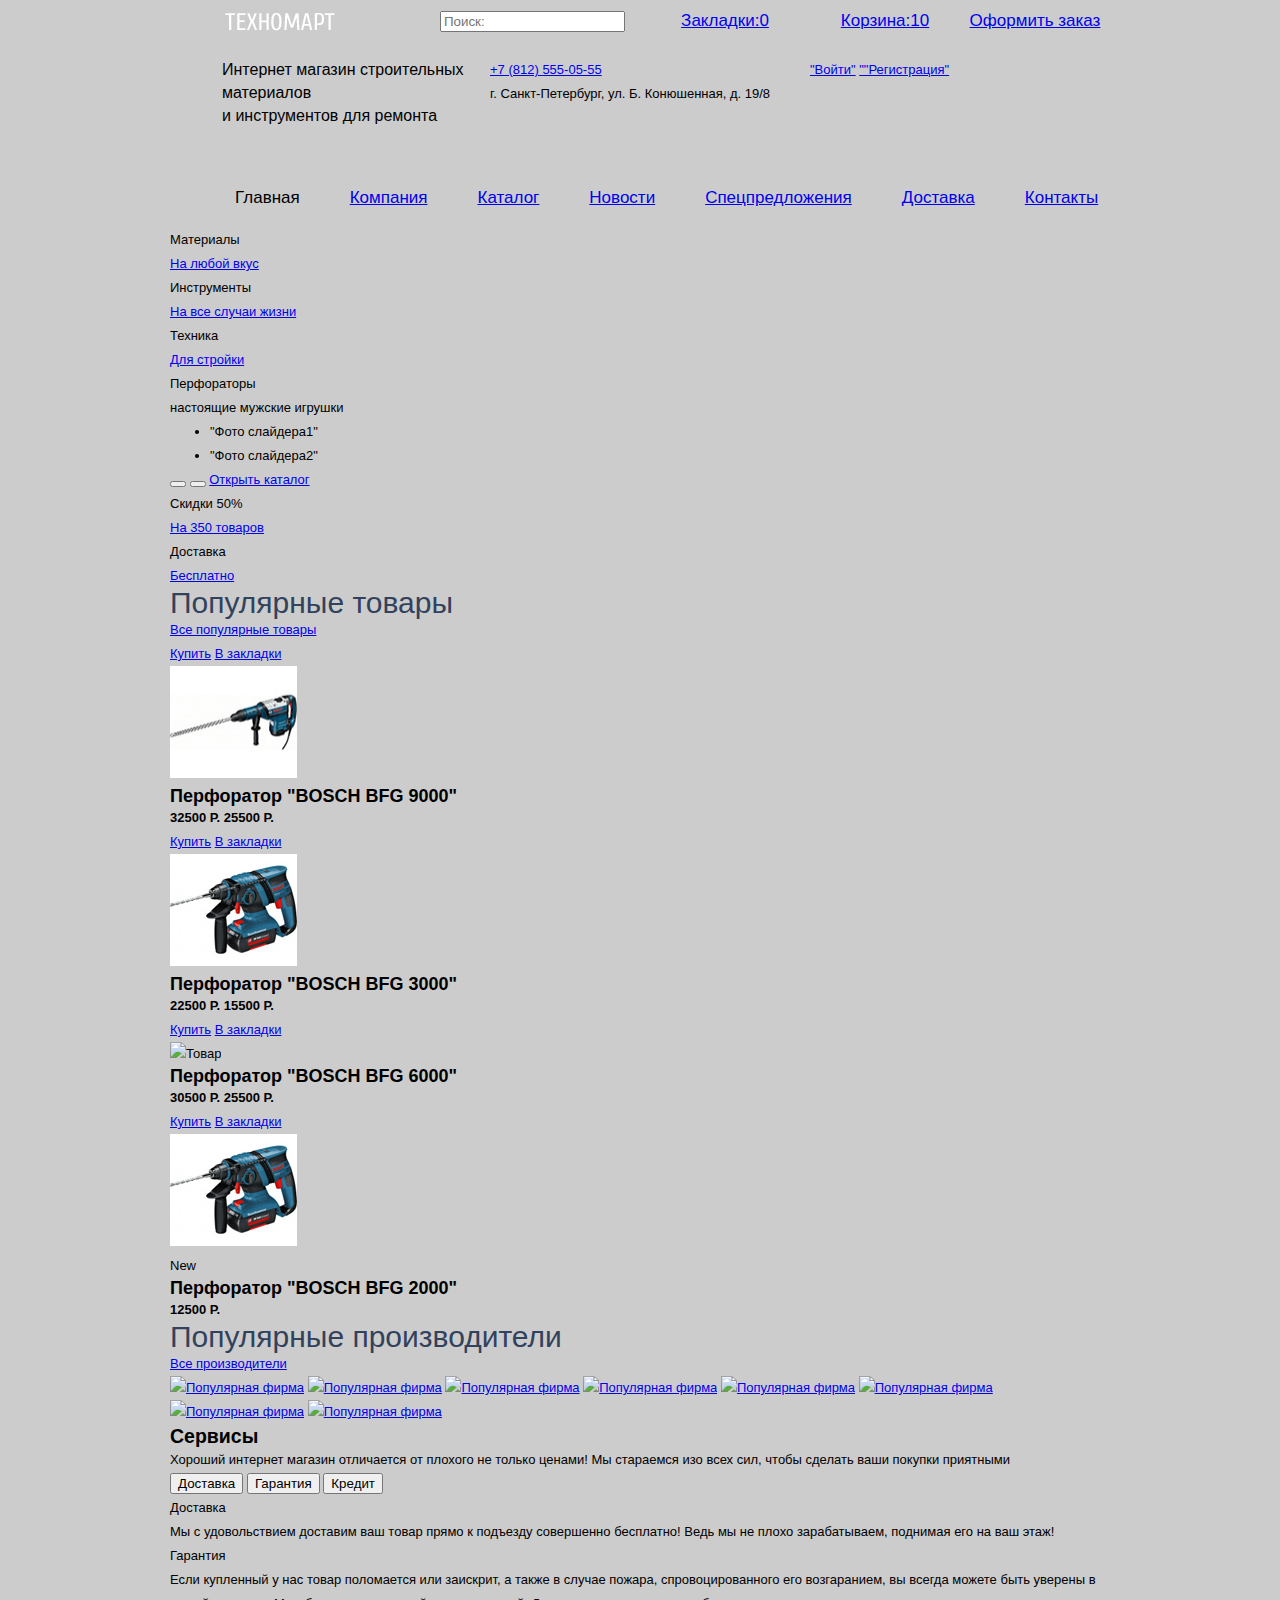
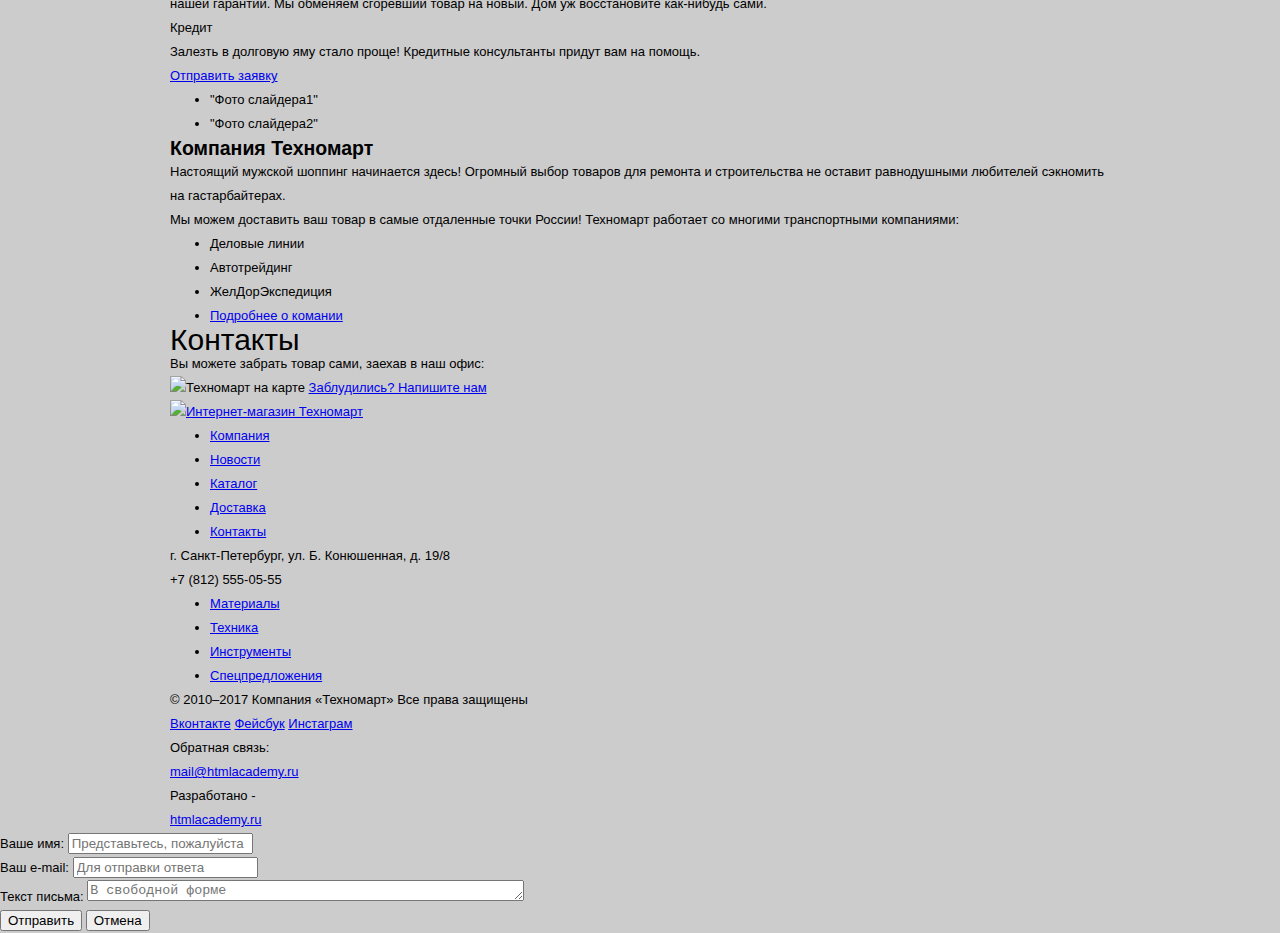
==== index.html @ 308d14fc "Внесены изменения по замечаниям" ====
<!DOCTYPE html>
<html lang="ru">
  <head>
    <meta charset="utf-8">
    <title>HTML Academy: Техномарт</title>
    <link rel="stylesheet" href="css/style.css">
  </head>
  <body>

    <!--Блок хедера-->
    <header class="main-header">
      <div class="top-header">
        <div class="conteiner header-btns clearfix">
          <div class="site-logo">
            <a href="#"><img src="img/header-logo.png" width="220" height="42" alt="Интернет-магазин Техномарт"></a>
          </div>
          <div class="header-search">
            <form action="/this" method="POST"><input type="text" placeholder="Поиск:"></form>
          </div>
          <a class="header-btn favorites-btn favorites-btn-active" href="#">Закладки:0</a>
          <a class="header-btn basket-btn basket-btn-active" href="#">Корзина:10</a>
          <a class="header-btn order-btn" href="#">Оформить заказ</a>
        </div>
        
        <!--Блок информации о компании-->
        <div class="conteiner">
          <div class="header-information">
            <p class="site-name">Интернет магазин строительных материалов<br>и инструментов для ремонта</p>
            <section class="technomart-contacts">
              <a href="#">+7 (812) 555-05-55</a>
              <p>г. Санкт-Петербург, ул. Б. Конюшенная, д. 19/8</p>
            </section>
            <div class="user-block">
              <a href="#">"Войти"</a>
              <a href="#">""Регистрация"</a>
            </div>
          </div>

          <!--Блок навигации-->
          <nav class="main-navigation">
            <ul>
              <li><a>Главная</a></li>
              <li><a href="#">Компания</a></li>
              <li><a href="#">Каталог</a></li>
              <li><a href="#">Новости</a></li>
              <li><a href="#">Спецпредложения</a></li>
              <li><a href="#">Доставка</a></li>
              <li><a href="#">Контакты</a></li>
            </ul>
          </nav>
        </div>
      </div>
    </header>

    <div class="conteiner">
    <!--Промо-блоки-->
      <div class="banner banner-materials">
        <div class="promo-title">Материалы</div>
        <a href="#">На любой вкус</a>
      </div>
      <div class="banner banner-instruments">
        <div class="promo-title">Инструменты</div>
        <a href="#">На все случаи жизни</a>
      </div>
      <div class="banner banner-construction">
        <div class="promo-title">Техника</div>
        <a href="#">Для стройки</a>
      </div>

      <!--Блок галереи-->
      <div class="slider">
        <div class="slider-title">Перфораторы</div>
        <div class="slider-description">настоящие мужские игрушки</div>
        <figure class="slider-content">
          <ul>
            <li>"Фото слайдера1"</li>
            <li>"Фото слайдера2"</li>
          </ul>
        </figure>
        <button class="btn-slider-prew" type="button"></button>
        <button class="btn-slider-next" type="button"></button>
        <a class="open-catalog" href="#">Открыть каталог</a>
      </div>
      <div class="banners">
        <div class="banner banner-discounts">
          <div class="promo-title">Скидки 50%</div>
          <a href="#">На 350 товаров</a>
        </div>
        <div class="banner banner-delivery">
          <div class="promo-title">Доставка</div>
          <a href="#">Бесплатно</a>
        </div>
      </div>

      <!--Блок популярных товаров-->
      <section class="popular-item">
        <div class="popular-product-header">
          <h2 class="catalog-title">Популярные товары</h2>
          <a class="btn-company" href="#">Все популярные товары</a>
        </div>
        <article class="item">
          <div class="item-btns">
            <a class="btn-buy" href="#">Купить</a>
            <a class="btn-bookmark" href="#">В закладки</a>
          </div>
          <div class="item-image">
            <img src="img/popular-item1.jpg" width="127" height="112" alt="Товар">
          </div>
          <h1 class="item-name">Перфоратор "BOSCH BFG 9000"</h1>
          <b class="price-item">32500 Р.</b>
          <b class="sale-price">25500 Р.</b>
        </article>
        <article class="item">
          <div class="item-btns">
            <a class="btn-buy" href="#">Купить</a>
            <a class="btn-bookmark" href="#">В закладки</a>
          </div>
          <div class="item-image">
            <img src="img/popular-item2.jpg" width="127" height="112" alt="Товар">
          </div>
          <h1 class="item-name">Перфоратор "BOSCH BFG 3000"</h1>
          <b class="price-item">22500 Р.</b>
          <b class="sale-price">15500 Р.</b>
        </article>
        <article class="item">
          <div class="item-btns">
            <a class="btn-buy" href="#">Купить</a>
            <a class="btn-bookmark" href="#">В закладки</a>
          </div>
          <div class="item-image">
            <img src="img/popular-item3.jpg" width="127" height="112" alt="Товар">
          </div>
          <h1 class="item-name">Перфоратор "BOSCH BFG 6000"</h1>
          <b class="price-item">30500 Р.</b>
          <b class="sale-price">25500 Р.</b>
        </article>
        <article class="item">
          <div class="item-btns">
            <a class="btn-buy" href="#">Купить</a>
            <a class="btn-bookmark" href="#">В закладки</a>
          </div>
          <div class="item-image">
            <img src="img/popular-item4.jpg" width="127" height="112" alt="Товар">
            <section class="item-new">New</section>
          </div>
          <h1 class="item-name">Перфоратор "BOSCH BFG 2000"</h1>
          <b class="sale-price">12500 Р.</b>
        </article>
      </section>

      <!--Блок популярных производителей-->
      <section class="popular-firm">
        <div class="popular-firm-header">
          <h2 class="catalog-title">Популярные производители</h2>
          <a class="btn-company" href="#">Все производители</a>
        </div>
        <div class="suppliers">
          <a class="supplier" href="#"><img src="img/popular-firm1.jpg" width="218" height="144" alt="Популярная фирма"></a>
          <a class="supplier" href="#"><img src="img/popular-firm2.jpg" width="218" height="144" alt="Популярная фирма"></a>
          <a class="supplier" href="#"><img src="img/popular-firm3.jpg" width="218" height="144" alt="Популярная фирма"></a>
          <a class="supplier" href="#"><img src="img/popular-firm4.jpg" width="218" height="144" alt="Популярная фирма"></a>
          <a class="supplier" href="#"><img src="img/popular-firm5.jpg" width="218" height="144" alt="Популярная фирма"></a>
          <a class="supplier" href="#"><img src="img/popular-firm6.jpg" width="218" height="144" alt="Популярная фирма"></a>
          <a class="supplier" href="#"><img src="img/popular-firm7.jpg" width="218" height="144" alt="Популярная фирма"></a>
          <a class="supplier" href="#"><img src="img/popular-firm8.jpg" width="218" height="144" alt="Популярная фирма"></a>
      </div>
      </section>
    </div>

    <!--Блок сервисов-->
    <div class="services">
      <div class="conteiner">
        <div class="about-services">
          <h2 class="title-services">Сервисы</h2>
          <p class="about-magazine">Хороший интернет магазин отличается от плохого не только ценами! Мы стараемся изо всех сил, чтобы сделать
            ваши покупки приятными</p>
        </div>
        <div class="btn-services">
          <button class="btn-delivery" type="button">Доставка</button>
          <button class="btn-guarantee" type="button">Гарантия</button>
          <button class="btn-credit" type="button">Кредит</button>
        </div>
        <div class="services-delivery">
          <div class="title-service">Доставка</div>
          <p class="gallery-text">Мы с удовольствием доставим ваш товар прямо к подъезду совершенно бесплатно!
          Ведь мы не плохо зарабатываем, поднимая его на ваш этаж!</p>
        </div>
        <div class="services-delivery">
          <div class="title-service">Гарантия</div>
          <p class="gallery-text">Если купленный у нас товар поломается или заискрит, а также в случае пожара,
          спровоцированного его возгаранием,  вы всегда можете быть уверены в нашей гарантии. Мы обменяем сгоревший
          товар на новый. Дом уж восстановите как-нибудь сами.</p>
        </div>
        <div class="services-delivery">
          <div class="title-service">Кредит</div>
          <p class="gallery-text">Залезть в долговую яму стало проще! Кредитные консультанты придут вам на помощь.</p>
          <a class="btn-services" href="#">Отправить заявку</a>
        </div>
        <figure class="gallery-footer">
          <ul>
            <li>"Фото слайдера1"</li>
            <li>"Фото слайдера2"</li>
          </ul>
        </figure>
      </div>
    </div>

    <div class="about-company">
      <div class="conteiner">
        <div class="about-tehnomart">
          <h2 class="title-about">Компания Техномарт</h2>
          <p>Настоящий мужской шоппинг начинается здесь! Огромный выбор товаров
          для ремонта и строительства не оставит равнодушными любителей сэкномить
          на гастарбайтерах.</p>
          <p>Мы можем доставить ваш товар в самые отдаленные точки России!
          Техномарт работает со многими транспортными компаниями:</p>
          <ul class="transport-companies">
            <li>Деловые линии</li>
            <li>Автотрейдинг</li>
            <li>ЖелДорЭкспедиция</li>
            <li><a class="btn-company" href="#">Подробнее о комании</a></li>
          </ul>
        </div>

        <div class="contacts">
          <h2 class="title-about-company">Контакты</h2>
          <p>Вы можете забрать товар сами, заехав в наш офис:</p>
          <img src="img/map.jpg" width="250" height="150" alt="Техномарт на карте">
          <a class="btn-company" href="#">Заблудились? Напишите нам</a>
        </div>
      </div>
    </div>

    <!--Блок футера-->
    <footer class="main-footer">
      <div class="footer-top">
        <div class="conteiner">
          <div class="footer-line  clearfix">
            <div class="footer-logo">
              <a href="footer-link"><img src="img/footer-logo.png" width="220" height="70" alt="Интернет-магазин Техномарт"></a>
            </div>
            <!--Навигационный блок футера-->
            <nav class="footer-menu">
              <ul>
                <li><a href="#">Компания</a></li>
                <li><a href="#">Новости</a></li>
                <li><a href="#">Каталог</a></li>
                <li><a href="#">Доставка</a></li>
                <li><a href="#">Контакты</a></li>
              </ul>
            </nav>
          </div>
        </div>
      </div>

      <div class="footer-bottom">
        <div class="conteiner">
          <div class="footer-line clearfix">
            <p class="footer-adress">г. Санкт-Петербург, ул. Б. Конюшенная, д. 19/8<br>+7 (812) 555-05-55</p>
            <nav class="catalog-menu">
              <ul>
                <li><a href="#">Материалы</a></li>
                <li><a href="#">Техника</a></li>
                <li><a href="#">Инструменты</a></li>
                <li><a href="#">Спецпредложения</a></li>
              </ul>
            </nav>
          </div>
        </div>
      </div>

      <div class="conteiner clearfix">
        <p class="footer-copyright">© 2010–2017 Компания «Техномарт» Все права защищены</p>
        <div class="social-btns">
          <a class="social-btn social-btn-vk" href="#">Вконтакте</a>
          <a class="social-btn social-btn-fb" href="#">Фейсбук</a>
          <a class="social-btn social-btn-inst" href="#">Инстаграм</a>
        </div>
        <section class="communication">
          <div>Обратная связь:</div>
          <a href="#">mail@htmlacademy.ru</a>
        </section>
        <section class="developer">
          <div>Разработано -</div>
          <a class="btn" href="https://htmlacademy.ru">htmlacademy.ru</a>
        </section>
      </div>

    </footer>

    <form class="index-popup" action="/this" method="POST">
      <div class="icon-close"></div>
      <div class="contacts">
        <div class="contact-name">
          <label>Ваше имя:</label>
          <input type="text" placeholder="Представьтесь, пожалуйста">
        </div>
        <div class="contact-email">
          <label>Ваш e-mail:</label>
          <input type="email" placeholder="Для отправки ответа">
        </div>
        <div class="textarea">
          <label>Текст письма:</label>
          <textarea placeholder="В свободной форме" rows="1" cols="52"></textarea>
        </div>
      </div>
      <div class="form-popup-bottom">
        <input type="submit" name="send-form" class="send-form" value="Отправить">
        <input type="submit" name="cancel-form" class="cancel-form" value="Отмена">
      </div>
    </form>
  </body>
</html>
---- css/style.css ----
* {
  margin: 0;
}

body {
  font-size: 13px;
  line-height: 24px;
  color: #000;
  font-weight: normal;
  font-family: Cuprum, Arial, sans-serif;
  background: #ccc; /*Только для оформления сетки*/
}

.item-name {
  font-size: 18px;
  line-height: 20px;
  font-weight: bold;
}

.catalog-title {
  font-size: 30px;
  line-height: 30px;
  color: #32425c;
  font-weight: normal;
}

.title-about-company {
  font-size: 30px;
  line-height: 24px;
  font-weight: normal;
}

.product-title {
  font-size: 30px;
  line-height: 24px;
  font-weight: normal;
}

.header-btns {
  margin-bottom: 35px;
  font-size: 17px;
  line-height: 42px;
  text-align: center;
}

.conteiner {
  width: 940px;
  margin: 0 auto;
  padding: 0 10px;
}

.clearfix::after {
  content: "";
  display: table;
  clear: both;;
}

.site-logo {
  float: left;
  min-height: 42px; /*Только для оформления сетки*/
  width: 220px;
}

.header-search {
  float: left;
  width: 130px;
  padding-left: 50px;
}

.header-btn {
  display: block;
  float: left;
  min-height: 42px; /*Только для оформления сетки*/
  width: 150px;
}

.favorites-btn {
  margin-left: 80px;
}

.basket-btn {
  margin-left: 10px;
}

.header-information {
  min-height: 110px; /*Только для оформления сетки*/
}

.site-name {
  float: left;
  width: 248px;
  padding-left: 52px;
  font-size: 16px;
  line-height: 23px;
}

.technomart-contacts {
  float: left;
  width: 300px;
  margin-left: 20px;
}

.user-block {
  float: left;
  width: 300px;
  margin-left: 20px;
}

.user-block li {
  display: inline-block;
  list-style: none;
}

.main-navigation {
  min-height: 60px; /*Только для оформления сетки*/
  width: 960px;
}

.main-navigation li {
  float: left;
  padding: 0 25px;
  list-style: none;
  font-size: 17px;
  line-height: 60px;
}
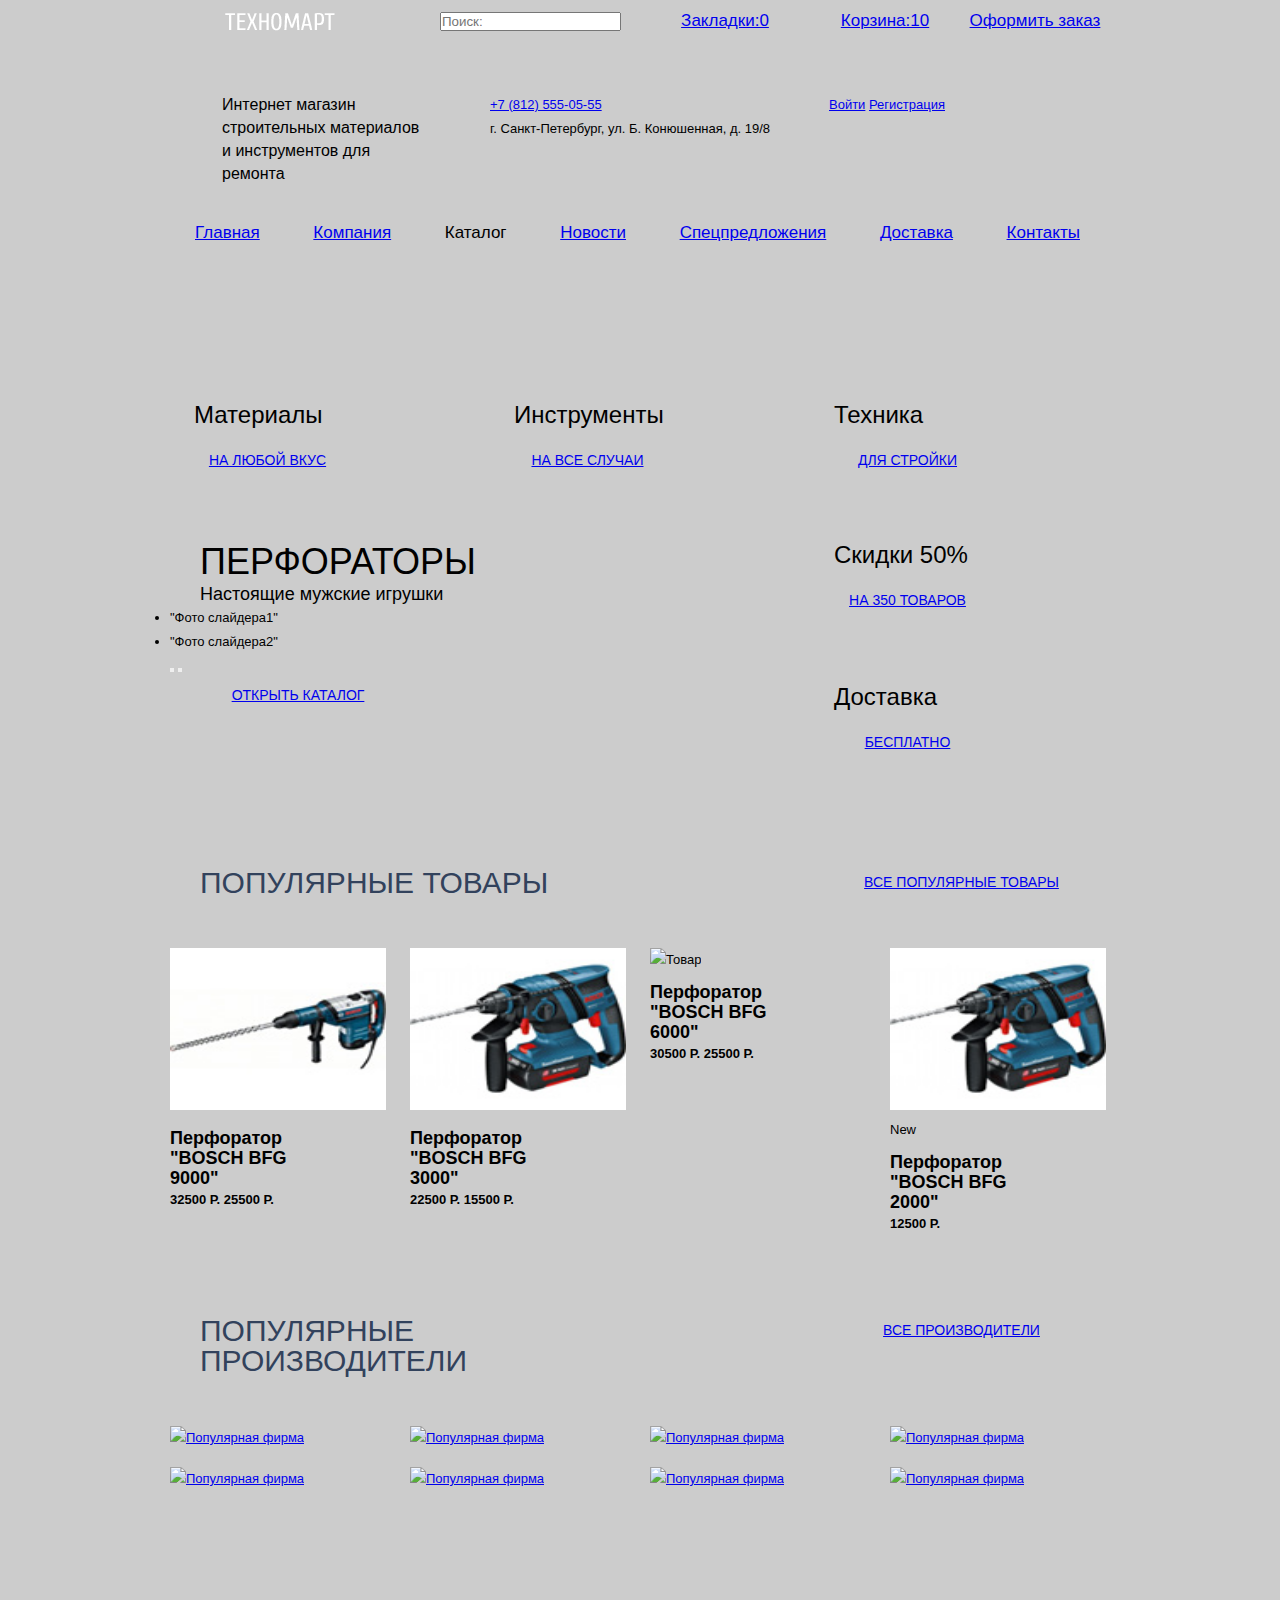
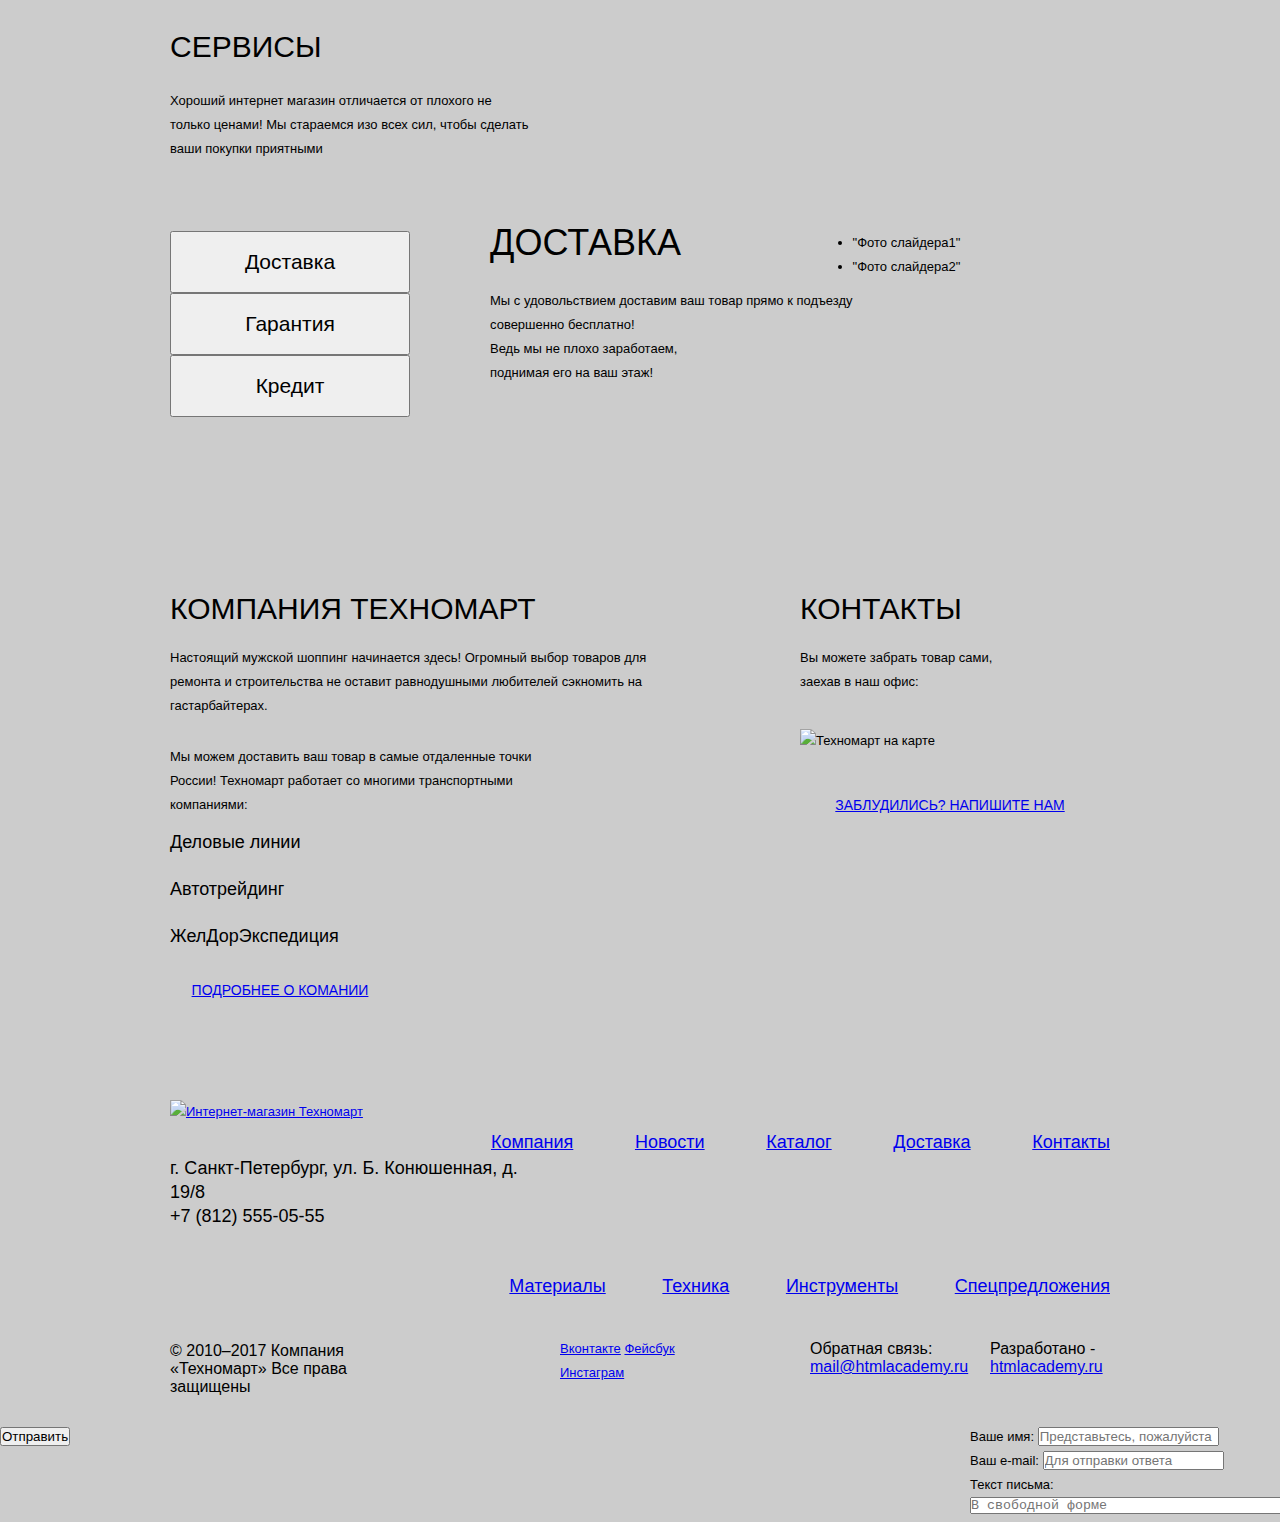
==== commit 510d64c1: "Сделана сетка" ====
--- a/index.html
+++ b/index.html
@@ -10,7 +10,7 @@
     <!--Блок хедера-->
     <header class="main-header">
       <div class="top-header">
-        <div class="conteiner header-btns clearfix">
+        <div class="conteiner clearfix">
           <div class="site-logo">
             <a href="#"><img src="img/header-logo.png" width="220" height="42" alt="Интернет-магазин Техномарт"></a>
           </div>
@@ -21,56 +21,57 @@
           <a class="header-btn basket-btn basket-btn-active" href="#">Корзина:10</a>
           <a class="header-btn order-btn" href="#">Оформить заказ</a>
         </div>
-        
-        <!--Блок информации о компании-->
-        <div class="conteiner">
-          <div class="header-information">
-            <p class="site-name">Интернет магазин строительных материалов<br>и инструментов для ремонта</p>
-            <section class="technomart-contacts">
-              <a href="#">+7 (812) 555-05-55</a>
-              <p>г. Санкт-Петербург, ул. Б. Конюшенная, д. 19/8</p>
-            </section>
-            <div class="user-block">
-              <a href="#">"Войти"</a>
-              <a href="#">""Регистрация"</a>
-            </div>
-          </div>
-
-          <!--Блок навигации-->
-          <nav class="main-navigation">
-            <ul>
-              <li><a>Главная</a></li>
-              <li><a href="#">Компания</a></li>
-              <li><a href="#">Каталог</a></li>
-              <li><a href="#">Новости</a></li>
-              <li><a href="#">Спецпредложения</a></li>
-              <li><a href="#">Доставка</a></li>
-              <li><a href="#">Контакты</a></li>
-            </ul>
-          </nav>
-        </div>
+      </div>
+
+      <!--Блок информации о компании-->
+      <div class="conteiner">
+        <div class="header-information">
+          <p class="site-name">Интернет магазин строительных материалов<br>и инструментов для ремонта</p>
+          <section class="technomart-contacts">
+            <a href="#">+7 (812) 555-05-55</a>
+            <p>г. Санкт-Петербург, ул. Б. Конюшенная, д. 19/8</p>
+          </section>
+          <div class="enter-site">
+            <a class="control-link" href="#">Войти</a>
+            <a class="control-link" href="#">Регистрация</a>
+          </div>
+        </div>
+        <!--Блок навигации-->
+        <nav class="main-navigation">
+          <ul>
+            <li><a href="#">Главная</a></li>
+            <li><a href="#">Компания</a></li>
+            <li><a>Каталог</a></li>
+            <li><a href="#">Новости</a></li>
+            <li><a href="#">Спецпредложения</a></li>
+            <li><a href="#">Доставка</a></li>
+            <li><a href="#">Контакты</a></li>
+          </ul>
+        </nav>
       </div>
     </header>
 
-    <div class="conteiner">
-    <!--Промо-блоки-->
-      <div class="banner banner-materials">
-        <div class="promo-title">Материалы</div>
-        <a href="#">На любой вкус</a>
-      </div>
-      <div class="banner banner-instruments">
-        <div class="promo-title">Инструменты</div>
-        <a href="#">На все случаи жизни</a>
-      </div>
-      <div class="banner banner-construction">
-        <div class="promo-title">Техника</div>
-        <a href="#">Для стройки</a>
+    <div class="conteiner clearfix">
+      <!--Промо-блоки-->
+      <div class="banners1 clearfix">
+        <div class="banner banner-materials">
+          <div class="promo-title">Материалы</div>
+          <a class="promo-link" href="#">На любой вкус</a>
+        </div>
+        <div class="banner banner-instruments">
+          <div class="promo-title">Инструменты</div>
+          <a class="promo-link" href="#">На все случаи</a>
+        </div>
+        <div class="banner banner-construction">
+          <div class="promo-title">Техника</div>
+          <a class="promo-link" href="#">Для стройки</a>
+        </div>
       </div>
 
       <!--Блок галереи-->
       <div class="slider">
         <div class="slider-title">Перфораторы</div>
-        <div class="slider-description">настоящие мужские игрушки</div>
+        <div class="slider-description">Настоящие мужские игрушки</div>
         <figure class="slider-content">
           <ul>
             <li>"Фото слайдера1"</li>
@@ -81,66 +82,66 @@
         <button class="btn-slider-next" type="button"></button>
         <a class="open-catalog" href="#">Открыть каталог</a>
       </div>
-      <div class="banners">
+      <div class="banners2 clearfix">
         <div class="banner banner-discounts">
           <div class="promo-title">Скидки 50%</div>
-          <a href="#">На 350 товаров</a>
+          <a class="promo-link" href="#">На 350 товаров</a>
         </div>
         <div class="banner banner-delivery">
           <div class="promo-title">Доставка</div>
-          <a href="#">Бесплатно</a>
+          <a class="promo-link" href="#">Бесплатно</a>
         </div>
       </div>
 
       <!--Блок популярных товаров-->
-      <section class="popular-item">
-        <div class="popular-product-header">
-          <h2 class="catalog-title">Популярные товары</h2>
-          <a class="btn-company" href="#">Все популярные товары</a>
-        </div>
-        <article class="item">
+      <section class="popular-items clearfix">
+        <div class="popular-header clearfix">
+          <h2 class="index-title">Популярные товары</h2>
+          <a class="btn-title" href="#">Все популярные товары</a>
+        </div>
+        <article class="popular-item">
           <div class="item-btns">
             <a class="btn-buy" href="#">Купить</a>
             <a class="btn-bookmark" href="#">В закладки</a>
           </div>
           <div class="item-image">
-            <img src="img/popular-item1.jpg" width="127" height="112" alt="Товар">
+            <img src="img/popular-item1.jpg" width="216" height="162" alt="Товар">
           </div>
           <h1 class="item-name">Перфоратор "BOSCH BFG 9000"</h1>
           <b class="price-item">32500 Р.</b>
           <b class="sale-price">25500 Р.</b>
         </article>
-        <article class="item">
+        <article class="popular-item">
           <div class="item-btns">
             <a class="btn-buy" href="#">Купить</a>
             <a class="btn-bookmark" href="#">В закладки</a>
           </div>
           <div class="item-image">
-            <img src="img/popular-item2.jpg" width="127" height="112" alt="Товар">
+            <img src="img/popular-item2.jpg" width="216" height="162" alt="Товар">
           </div>
           <h1 class="item-name">Перфоратор "BOSCH BFG 3000"</h1>
           <b class="price-item">22500 Р.</b>
           <b class="sale-price">15500 Р.</b>
         </article>
-        <article class="item">
+        <article class="popular-item">
           <div class="item-btns">
             <a class="btn-buy" href="#">Купить</a>
             <a class="btn-bookmark" href="#">В закладки</a>
           </div>
           <div class="item-image">
-            <img src="img/popular-item3.jpg" width="127" height="112" alt="Товар">
+            <img src="img/popular-item3.jpg" width="216" height="162" alt="Товар">
           </div>
           <h1 class="item-name">Перфоратор "BOSCH BFG 6000"</h1>
           <b class="price-item">30500 Р.</b>
           <b class="sale-price">25500 Р.</b>
         </article>
-        <article class="item">
+        <article class="popular-item">
           <div class="item-btns">
             <a class="btn-buy" href="#">Купить</a>
             <a class="btn-bookmark" href="#">В закладки</a>
           </div>
           <div class="item-image">
-            <img src="img/popular-item4.jpg" width="127" height="112" alt="Товар">
+            <img src="img/popular-item4.jpg" width="216" height="162" alt="Товар">
             <section class="item-new">New</section>
           </div>
           <h1 class="item-name">Перфоратор "BOSCH BFG 2000"</h1>
@@ -149,12 +150,12 @@
       </section>
 
       <!--Блок популярных производителей-->
-      <section class="popular-firm">
-        <div class="popular-firm-header">
-          <h2 class="catalog-title">Популярные производители</h2>
-          <a class="btn-company" href="#">Все производители</a>
-        </div>
-        <div class="suppliers">
+      <section class="popular-header">
+        <div class="popular-suppliers clearfix">
+          <h2 class="index-title">Популярные производители</h2>
+          <a class="btn-title" href="#">Все производители</a>
+        </div>
+        <div class="suppliers clearfix">
           <a class="supplier" href="#"><img src="img/popular-firm1.jpg" width="218" height="144" alt="Популярная фирма"></a>
           <a class="supplier" href="#"><img src="img/popular-firm2.jpg" width="218" height="144" alt="Популярная фирма"></a>
           <a class="supplier" href="#"><img src="img/popular-firm3.jpg" width="218" height="144" alt="Популярная фирма"></a>
@@ -169,7 +170,7 @@
 
     <!--Блок сервисов-->
     <div class="services">
-      <div class="conteiner">
+      <div class="conteiner clearfix">
         <div class="about-services">
           <h2 class="title-services">Сервисы</h2>
           <p class="about-magazine">Хороший интернет магазин отличается от плохого не только ценами! Мы стараемся изо всех сил, чтобы сделать
@@ -182,10 +183,10 @@
         </div>
         <div class="services-delivery">
           <div class="title-service">Доставка</div>
-          <p class="gallery-text">Мы с удовольствием доставим ваш товар прямо к подъезду совершенно бесплатно!
-          Ведь мы не плохо зарабатываем, поднимая его на ваш этаж!</p>
-        </div>
-        <div class="services-delivery">
+          <p class="gallery-text">Мы с удовольствием доставим ваш товар прямо к подъезду <br>совершенно бесплатно!<br>
+          Ведь мы не плохо заработаем, <br>поднимая его на ваш этаж!</p>
+        </div>
+        <!--<div class="services-delivery">
           <div class="title-service">Гарантия</div>
           <p class="gallery-text">Если купленный у нас товар поломается или заискрит, а также в случае пожара,
           спровоцированного его возгаранием,  вы всегда можете быть уверены в нашей гарантии. Мы обменяем сгоревший
@@ -195,7 +196,7 @@
           <div class="title-service">Кредит</div>
           <p class="gallery-text">Залезть в долговую яму стало проще! Кредитные консультанты придут вам на помощь.</p>
           <a class="btn-services" href="#">Отправить заявку</a>
-        </div>
+        </div> -->
         <figure class="gallery-footer">
           <ul>
             <li>"Фото слайдера1"</li>
@@ -206,27 +207,27 @@
     </div>
 
     <div class="about-company">
-      <div class="conteiner">
-        <div class="about-tehnomart">
+      <div class="conteiner clearfix">
+        <div class="about-technomart">
           <h2 class="title-about">Компания Техномарт</h2>
-          <p>Настоящий мужской шоппинг начинается здесь! Огромный выбор товаров
+          <p class="title-about-text1">Настоящий мужской шоппинг начинается здесь! Огромный выбор товаров
           для ремонта и строительства не оставит равнодушными любителей сэкномить
           на гастарбайтерах.</p>
-          <p>Мы можем доставить ваш товар в самые отдаленные точки России!
+          <p class="title-about-text2">Мы можем доставить ваш товар в самые отдаленные точки России!
           Техномарт работает со многими транспортными компаниями:</p>
           <ul class="transport-companies">
             <li>Деловые линии</li>
             <li>Автотрейдинг</li>
             <li>ЖелДорЭкспедиция</li>
-            <li><a class="btn-company" href="#">Подробнее о комании</a></li>
+            <li><a class="btn btn-about-company" href="#">Подробнее о комании</a></li>
           </ul>
         </div>
 
         <div class="contacts">
-          <h2 class="title-about-company">Контакты</h2>
-          <p>Вы можете забрать товар сами, заехав в наш офис:</p>
+          <h2 class="title-about">Контакты</h2>
+          <p class="title-about-text3">Вы можете забрать товар сами, заехав в наш офис:</p>
           <img src="img/map.jpg" width="250" height="150" alt="Техномарт на карте">
-          <a class="btn-company" href="#">Заблудились? Напишите нам</a>
+          <a class="btn btn-map" href="#">Заблудились? Напишите нам</a>
         </div>
       </div>
     </div>
@@ -251,9 +252,7 @@
             </nav>
           </div>
         </div>
-      </div>
-
-      <div class="footer-bottom">
+
         <div class="conteiner">
           <div class="footer-line clearfix">
             <p class="footer-adress">г. Санкт-Петербург, ул. Б. Конюшенная, д. 19/8<br>+7 (812) 555-05-55</p>
@@ -269,45 +268,47 @@
         </div>
       </div>
 
-      <div class="conteiner clearfix">
-        <p class="footer-copyright">© 2010–2017 Компания «Техномарт» Все права защищены</p>
-        <div class="social-btns">
-          <a class="social-btn social-btn-vk" href="#">Вконтакте</a>
-          <a class="social-btn social-btn-fb" href="#">Фейсбук</a>
-          <a class="social-btn social-btn-inst" href="#">Инстаграм</a>
-        </div>
-        <section class="communication">
-          <div>Обратная связь:</div>
-          <a href="#">mail@htmlacademy.ru</a>
-        </section>
-        <section class="developer">
-          <div>Разработано -</div>
-          <a class="btn" href="https://htmlacademy.ru">htmlacademy.ru</a>
-        </section>
+      <div class="footer-bottom">
+        <div class="conteiner clearfix">
+          <p class="footer-copyright">© 2010–2017 Компания «Техномарт» Все права защищены</p>
+          <div class="social-btns">
+            <a class="social-btn social-btn-vk" href="#">Вконтакте</a>
+            <a class="social-btn social-btn-fb" href="#">Фейсбук</a>
+            <a class="social-btn social-btn-inst" href="#">Инстаграм</a>
+          </div>
+          <section class="communication">
+            <div>Обратная связь:</div>
+            <a href="#">mail@htmlacademy.ru</a>
+          </section>
+          <section class="developer">
+            <div>Разработано -</div>
+            <a class="btn-link" href="https://htmlacademy.ru">htmlacademy.ru</a>
+          </section>
+        </div>
       </div>
 
     </footer>
 
-    <form class="index-popup" action="/this" method="POST">
-      <div class="icon-close"></div>
-      <div class="contacts">
-        <div class="contact-name">
-          <label>Ваше имя:</label>
-          <input type="text" placeholder="Представьтесь, пожалуйста">
-        </div>
-        <div class="contact-email">
-          <label>Ваш e-mail:</label>
-          <input type="email" placeholder="Для отправки ответа">
-        </div>
-        <div class="textarea">
-          <label>Текст письма:</label>
-          <textarea placeholder="В свободной форме" rows="1" cols="52"></textarea>
-        </div>
-      </div>
-      <div class="form-popup-bottom">
-        <input type="submit" name="send-form" class="send-form" value="Отправить">
-        <input type="submit" name="cancel-form" class="cancel-form" value="Отмена">
-      </div>
-    </form>
+    <!--Popup-->
+    <div class="popup">
+      <form class="index-popup" action="/this" method="POST">
+        <div class="icon-close"></div>
+        <div class="contacts">
+          <div class="contact-name">
+            <label for="name">Ваше имя:</label>
+            <input type="text" id="name" placeholder="Представьтесь, пожалуйста">
+          </div>
+          <div class="contact-email">
+            <label for="email">Ваш e-mail:</label>
+            <input type="email" id="email" placeholder="Для отправки ответа">
+          </div>
+          <div class="textarea">
+            <label for="textarea">Текст письма:</label>
+            <textarea id="textarea" placeholder="В свободной форме" rows="1" cols="52"></textarea>
+          </div>
+        </div>
+        <button type="submit" name="send-form" class="send-form" value="send">Отправить</button>
+      </form>
+    </div>
   </body>
 </html>
--- a/css/style.css
+++ b/css/style.css
@@ -1,5 +1,6 @@
 * {
   margin: 0;
+  padding: 0;
 }
 
 body {
@@ -12,31 +13,47 @@
 }
 
 .item-name {
+  width:165px;
+  padding-top: 10px;
   font-size: 18px;
   line-height: 20px;
   font-weight: bold;
 }
 
 .catalog-title {
+  width: 436px;
+  margin-bottom: 20px;
+  padding: 37px 0 37px 30px;
   font-size: 30px;
   line-height: 30px;
   color: #32425c;
   font-weight: normal;
-}
-
-.title-about-company {
+  text-transform: uppercase;
+}
+
+.title-about {
+  margin-bottom: 25px;
   font-size: 30px;
   line-height: 24px;
   font-weight: normal;
-}
-
-.product-title {
+  text-transform: uppercase;
+}
+
+.title-services {
+  margin-top: 64px;
+  margin-bottom: 30px;
   font-size: 30px;
   line-height: 24px;
+  text-transform: uppercase;
   font-weight: normal;
 }
 
-.header-btns {
+.main-header {
+  margin-bottom: 17px;
+  padding-bottom: 60px;
+}
+
+.top-header {
   margin-bottom: 35px;
   font-size: 17px;
   line-height: 42px;
@@ -88,7 +105,7 @@
 
 .site-name {
   float: left;
-  width: 248px;
+  width: 200px;
   padding-left: 52px;
   font-size: 16px;
   line-height: 23px;
@@ -97,18 +114,18 @@
 .technomart-contacts {
   float: left;
   width: 300px;
-  margin-left: 20px;
+  margin-left: 68px;
+}
+
+.enter-site {
+  float: right;;
+  width: 281px;
 }
 
 .user-block {
   float: left;
   width: 300px;
   margin-left: 20px;
-}
-
-.user-block li {
-  display: inline-block;
-  list-style: none;
 }
 
 .main-navigation {
@@ -117,9 +134,406 @@
 }
 
 .main-navigation li {
-  float: left;
+  display: inline-block;
   padding: 0 25px;
   list-style: none;
   font-size: 17px;
   line-height: 60px;
 }
+
+.banners1 {
+  margin-top: 60px;
+  margin-bottom: 20px;
+}
+
+.banner {
+  float: left;
+  margin-left: 20px;
+  width: 300px;
+}
+
+.banner-materials {
+  margin-left: 0;
+}
+
+.promo-title {
+  margin-bottom: 10px;
+  padding-top: 17px;
+  padding-left: 24px;
+  font-size:24px;
+  line-height: 30px;
+}
+
+.promo-link {
+  display: block;
+  width: 135px;
+  margin-left: 30px;
+  margin-bottom: 22px;
+  padding: 11px 0 12px 0;
+  font-size: 14px;
+  text-align: center;
+  line-height: 18px;
+  text-transform: uppercase;
+}
+
+.slider {
+  float: left;
+  width: 620px;
+  height: 256px;
+  margin-bottom: 59px;
+}
+
+.banner-discounts {
+  margin-bottom: 22px;
+}
+
+.slider-title {
+  margin-top: 24px;
+  margin-bottom: 5px;
+  margin-left: 30px;
+  font-size: 36px;
+  line-height: 30px;
+  text-transform: uppercase;
+}
+
+.slider-description {
+  margin-left: 30px;
+  font-size: 18px;
+  line-height: 24px;
+}
+
+.open-catalog {
+  display: block;
+  width: 196px;
+  margin-left: 30px;
+  padding: 8px 0 8px 0;
+  font-size: 14px;
+  text-align: center;
+  line-height: 18px;
+  text-transform: uppercase;
+}
+
+.popular-items {
+  margin-bottom: 20px;
+}
+
+.popular-item {
+  width: 220px;
+  min-height: 318px;
+  float: left;
+  margin-right: 20px;
+}
+
+.popular-item:last-child {
+  margin-right: 0;
+}
+
+.index-title {
+  float: left;
+  width: 436px;
+  margin-bottom: 20px;
+  padding: 30px 0 30px 30px;
+  font-size: 30px;
+  line-height: 30px;
+  color: #32425c;
+  font-weight: normal;
+  text-transform: uppercase;
+}
+
+.btn-title {
+  display: block;
+  float: right;
+  width: 253px;
+  margin-top: 25px;
+  margin-right: 22px;
+  padding: 10px 0 10px 0;
+  font-size: 14px;
+  line-height: 18px;
+  text-align: center;
+  text-transform: uppercase;
+}
+
+.item-name {
+
+}
+
+.suppliers {
+  margin-bottom: 80px;
+}
+
+.supplier {
+  float: left;
+  display: block;
+  width: 220px;
+  margin-right: 20px;
+}
+
+.supplier:nth-child(4) {
+  margin-right: 0;
+  margin-bottom: 17px;
+}
+
+.supplier:nth-child(8) {
+  margin-right: 0;
+}
+
+.about-magazine {
+  width: 360px;
+  margin-bottom: 70px;
+  font-size: 13px;
+  line-height: 24px;
+}
+
+.btn-services {
+  float: left;
+  width: 240px;
+  margin-right: 80px;
+}
+
+.btn-delivery, .btn-guarantee, .btn-credit {
+  width: 240px;
+  min-height: 62px;
+  font-size: 21px;
+  line-height: 30px;
+}
+
+.services-delivery {
+  float: left;
+  padding-bottom: 102px;
+}
+
+.title-service {
+  margin-bottom: 34px;
+  font-size: 36px;
+  line-height: 24px;
+  text-transform: uppercase;
+}
+
+.about-company {
+  padding-top: 110px;
+}
+
+.about-technomart {
+  float: left;
+  width: 510px;
+}
+
+.title-about-text1 {
+  margin-bottom: 27px;
+  font-size: 13px;
+  line-height: 24px;
+}
+
+.title-about-text2 {
+  width: 400px;
+  margin-bottom: 15px;
+  font-size: 13px;
+  line-height: 24px;
+}
+
+.transport-companies li{
+  margin-bottom: 27px;
+  list-style: none;
+  font-size: 18px;
+  line-height: 20px;
+}
+
+.contacts {
+  float: right;
+  width: 310px;
+}
+
+.title-about-text3 {
+  width: 200px;
+  margin-bottom: 35px;
+  font-size: 13px;
+  line-height: 24px;
+}
+
+.btn-about-company {
+  display: block;
+  width: 220px;
+  margin-bottom: 93px;
+  padding: 8px 0 8px 0;
+  font-size: 14px;
+  line-height: 18px;
+  text-align: center;
+  text-transform: uppercase;
+}
+
+.contacts img {
+  margin-bottom: 35px;
+}
+
+.btn-map {
+  display: block;
+  width: 300px;
+  margin-bottom: 93px;
+  padding: 8px 0 8px 0;
+  font-size: 14px;
+  line-height: 18px;
+  text-align: center;
+  text-transform: uppercase;
+}
+
+.breadcrumbs {
+  margin-bottom: 15px;
+}
+
+.breadcrumbs li {
+  display: inline-block;
+  padding-right: 25px;
+  font-size: 13px;
+  line-height: 18px;
+  text-transform: uppercase;
+  list-style: none;
+}
+
+.catalog-content {
+  float: left;
+  width: 220px;
+}
+
+.sorting-product {
+  float: right;
+  width: 700px;
+}
+
+.title-filter {
+  float:left;
+  width: 160px;
+  padding: 5px 0 5px 20px;
+  text-transform: uppercase;
+}
+
+.sorting-product {
+  margin-bottom: 20px;
+}
+
+.sorting-product li {
+  float: left;
+  padding: 0 20px 0 20px;
+  font-size: 13px;
+  list-style: none;
+  text-transform: uppercase;
+}
+
+.items {
+  float: right;
+  margin-bottom: 25px;
+  width:700px;
+}
+
+.item {
+  float: left;
+  padding-top: 30px;
+  margin: 0 20px 20px 0;
+  width: 220px;
+  min-height: 290px;
+}
+
+.item:nth-child(3) {
+  margin: 0 0 20px 0;
+}
+
+.item:nth-child(6) {
+  margin: 0 0 20px 0;
+}
+
+.item:nth-child(9) {
+  margin: 0 0 20px 0;
+}
+
+.item-btns {
+  display: none;
+}
+
+.pagination {
+  margin-left: 240px;
+}
+
+.pagination li{
+  display: inline-block;
+  width: 38px;
+  margin-right: 10px;
+  margin-bottom: 60px;
+}
+
+.product-description {
+  padding-top: 75px;
+  padding-bottom: 73px;
+}
+
+.product-title {
+  padding-bottom: 32px;
+  font-size: 30px;
+  line-height: 24px;
+  font-weight: normal;
+  text-transform: uppercase;
+}
+
+.footer-logo {
+  float: left;
+  margin-bottom: 10px;
+  width: 220px;
+}
+
+.footer-menu {
+  float: right;
+  padding-top: 30px;
+}
+
+.footer-menu li {
+  display: inline-block;
+  padding-left: 58px;
+  font-size: 18px;
+}
+
+.footer-adress {
+  float: left;
+  margin-bottom: 46px;
+  width: 350px;
+  font-size: 18px;
+}
+
+.catalog-menu {
+  float: right;
+}
+
+.catalog-menu li {
+  display: inline-block;
+  padding-left: 53px;
+  font-size: 18px;
+}
+
+.footer-copyright {
+  float: left;
+  width: 230px;
+  padding: 42px 0 29px 0;
+  font-size: 16px;
+  line-height: 18px;
+}
+
+.social-btns {
+  float: left;
+  width: 150px;
+  margin-left: 160px;
+  padding-top: 37px;
+}
+
+.communication {
+  float: left;
+  width: 140px;
+  margin-left: 100px;
+  padding-top: 40px;
+  font-size: 16px;
+  line-height: 18px;
+}
+
+.developer {
+  float: left;
+  margin-left: 40px;
+  padding-top: 40px;
+  font-size: 16px;
+  line-height: 18px;
+}
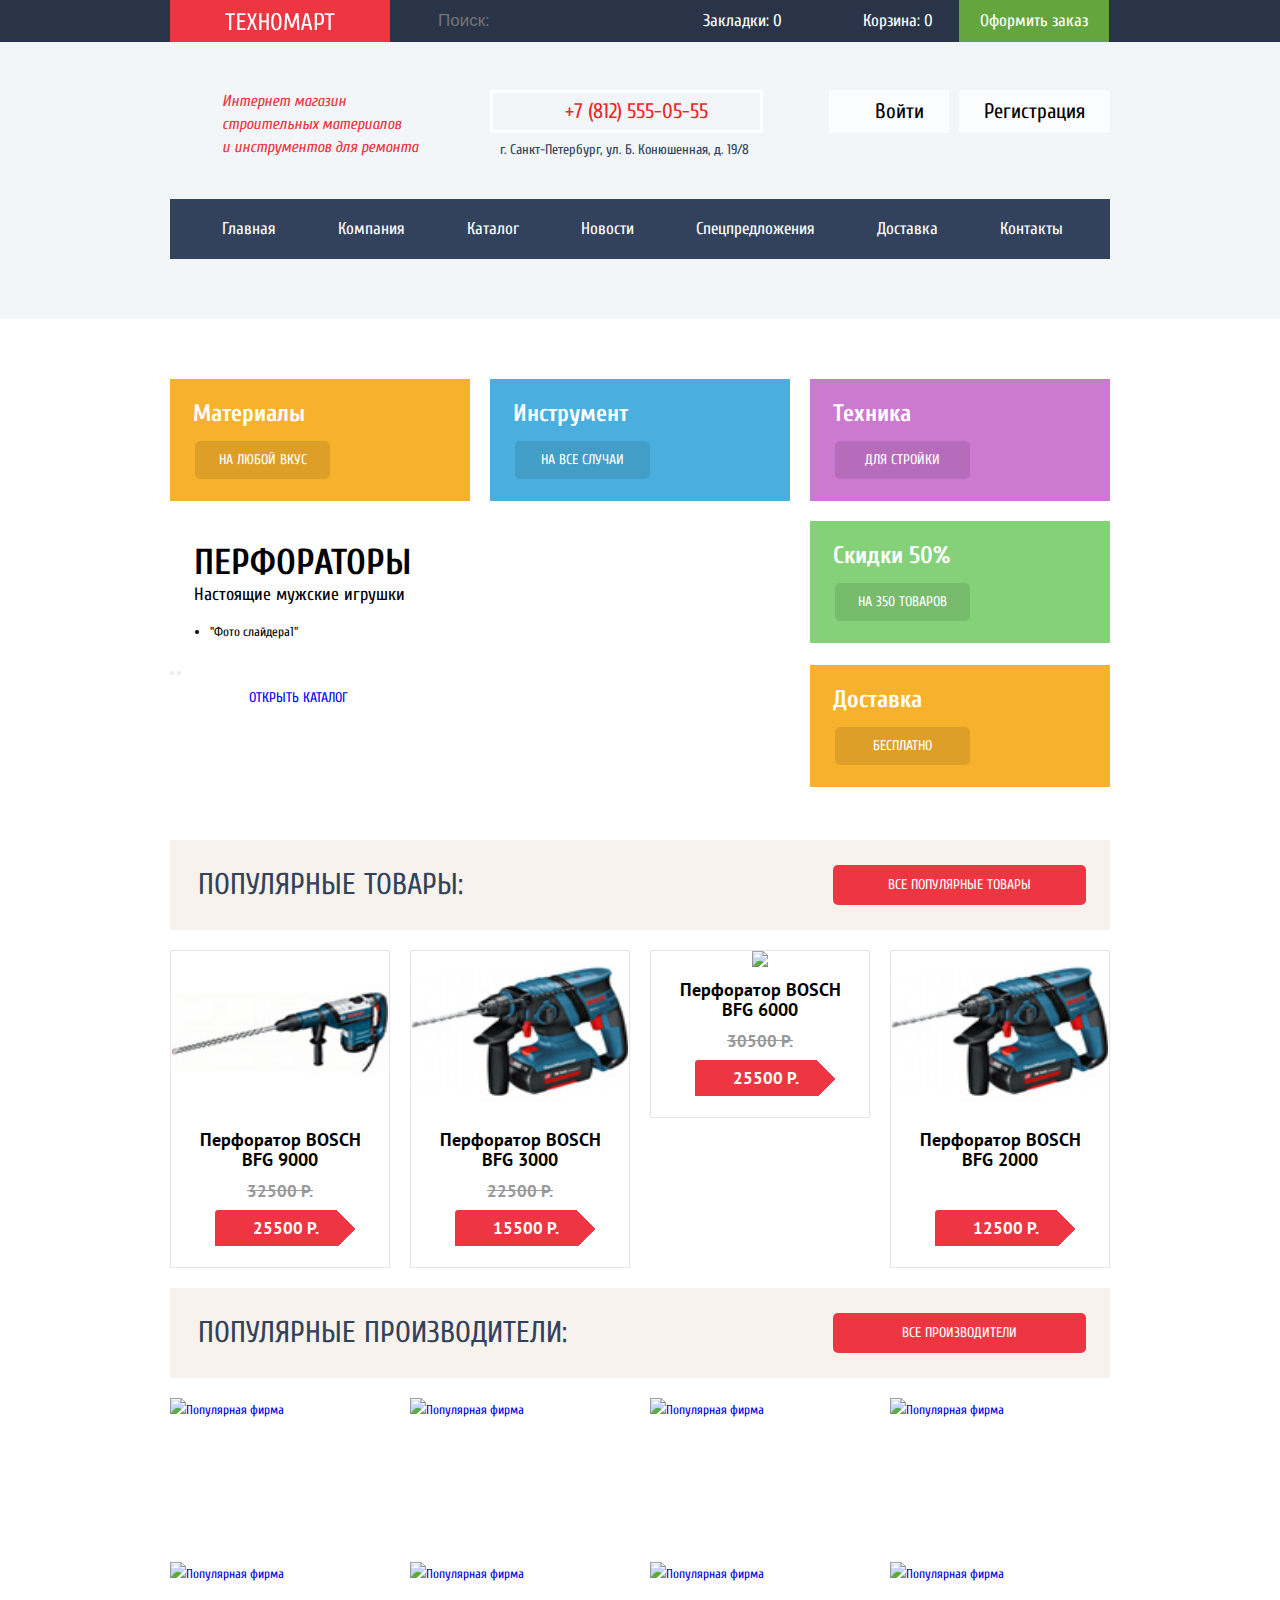
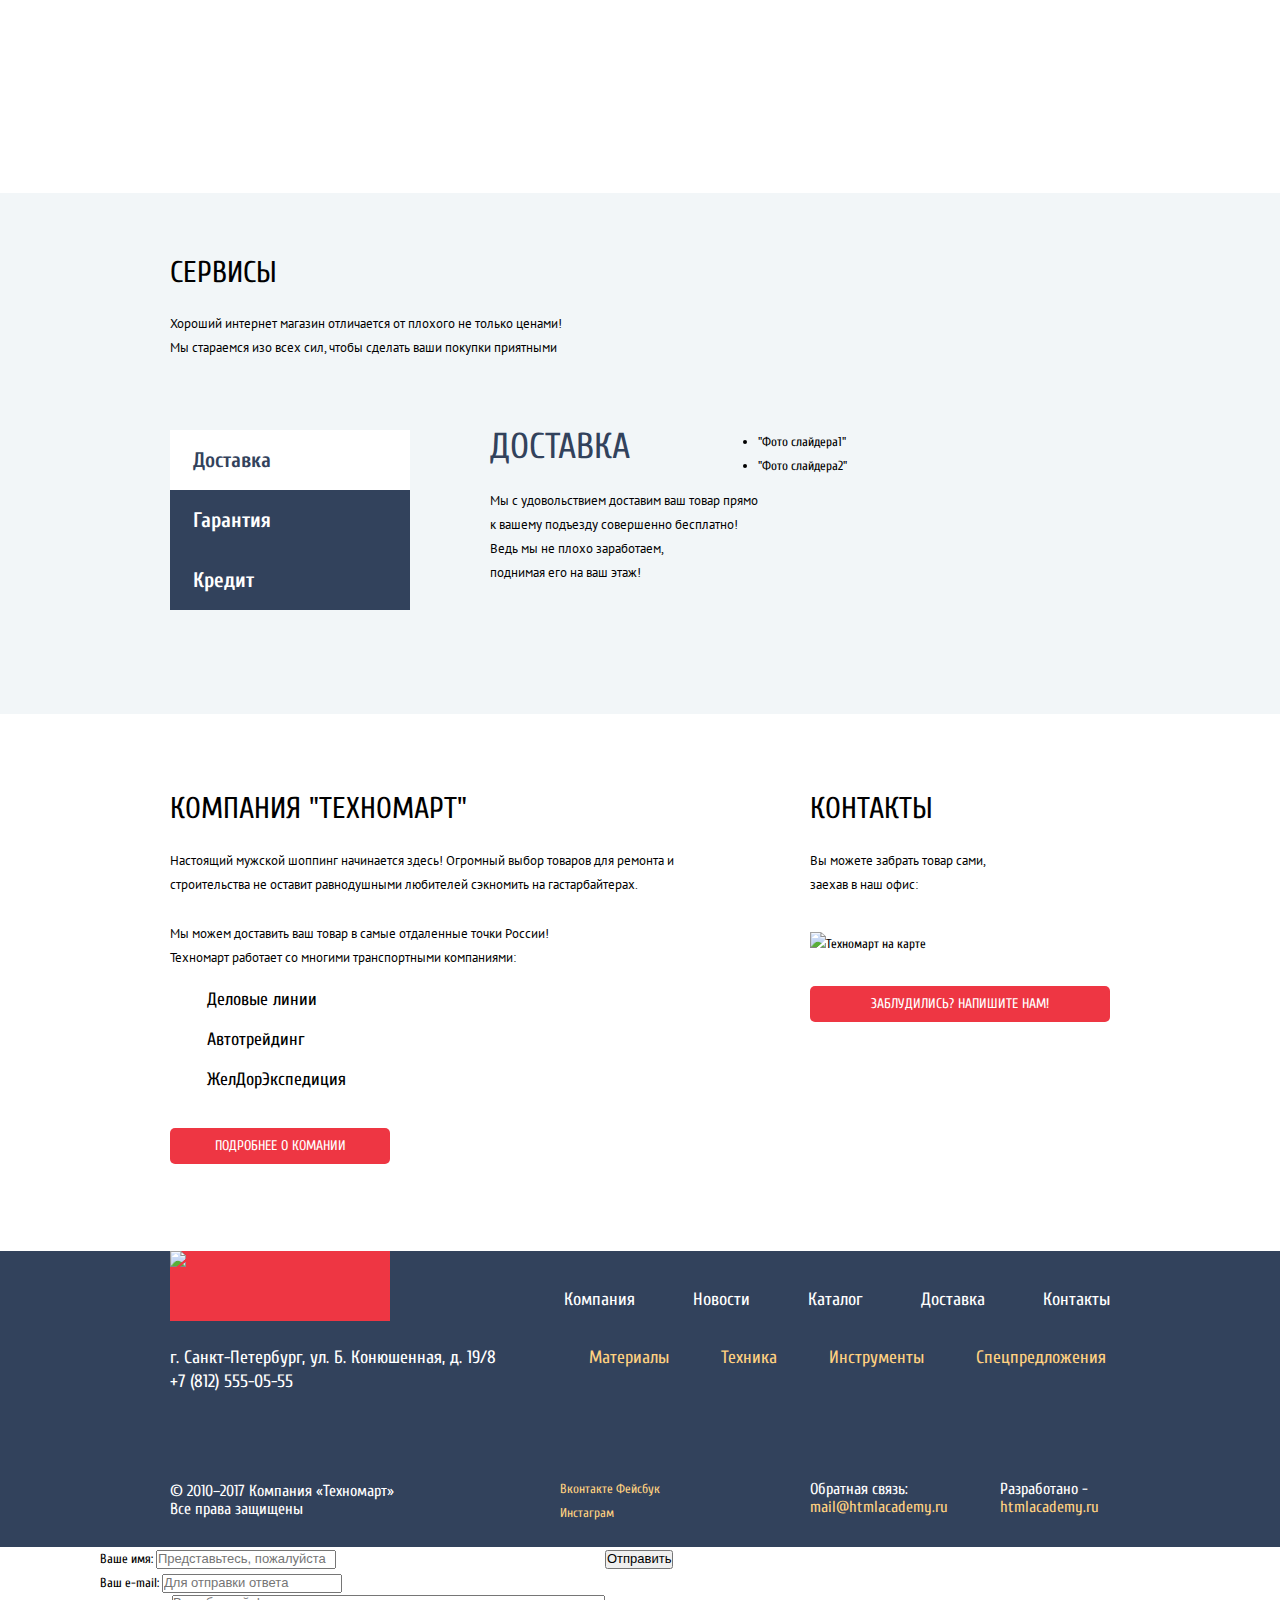
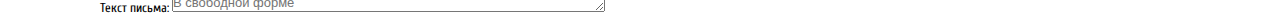
==== commit f3a0f7a2: "Создание стилей index.html и шапки catalog.html" ====
--- a/index.html
+++ b/index.html
@@ -3,6 +3,9 @@
   <head>
     <meta charset="utf-8">
     <title>HTML Academy: Техномарт</title>
+    <link href="https://fonts.googleapis.com/css?family=Cuprum:400,400i,700&amp;subset=cyrillic" rel="stylesheet">
+    <link href="https://fonts.googleapis.com/css?family=PT+Sans:400,700&amp;subset=cyrillic" rel="stylesheet">
+    <link rel="stylesheet" href="css/normalize.css">
     <link rel="stylesheet" href="css/style.css">
   </head>
   <body>
@@ -10,30 +13,30 @@
     <!--Блок хедера-->
     <header class="main-header">
       <div class="top-header">
-        <div class="conteiner clearfix">
+        <div class="container clearfix">
           <div class="site-logo">
             <a href="#"><img src="img/header-logo.png" width="220" height="42" alt="Интернет-магазин Техномарт"></a>
           </div>
           <div class="header-search">
             <form action="/this" method="POST"><input type="text" placeholder="Поиск:"></form>
           </div>
-          <a class="header-btn favorites-btn favorites-btn-active" href="#">Закладки:0</a>
-          <a class="header-btn basket-btn basket-btn-active" href="#">Корзина:10</a>
+          <a class="header-btn favorites-btn favorites-btn-active" href="#">Закладки: 0</a>
+          <a class="header-btn basket-btn basket-btn-active" href="#">Корзина: 0</a>
           <a class="header-btn order-btn" href="#">Оформить заказ</a>
         </div>
       </div>
 
       <!--Блок информации о компании-->
-      <div class="conteiner">
-        <div class="header-information">
+      <div class="container">
+        <div class="header-information clearfix">
           <p class="site-name">Интернет магазин строительных материалов<br>и инструментов для ремонта</p>
           <section class="technomart-contacts">
-            <a href="#">+7 (812) 555-05-55</a>
-            <p>г. Санкт-Петербург, ул. Б. Конюшенная, д. 19/8</p>
+            <a class="contacts-phone" href="#">+7 (812) 555-05-55</a>
+            <p class="contacts-address">г. Санкт-Петербург, ул. Б. Конюшенная, д. 19/8</p>
           </section>
           <div class="enter-site">
-            <a class="control-link" href="#">Войти</a>
-            <a class="control-link" href="#">Регистрация</a>
+            <a class="enter-link" href="#">Войти</a>
+            <a class="registration-link" href="#">Регистрация</a>
           </div>
         </div>
         <!--Блок навигации-->
@@ -51,7 +54,7 @@
       </div>
     </header>
 
-    <div class="conteiner clearfix">
+    <div class="container clearfix">
       <!--Промо-блоки-->
       <div class="banners1 clearfix">
         <div class="banner banner-materials">
@@ -59,7 +62,7 @@
           <a class="promo-link" href="#">На любой вкус</a>
         </div>
         <div class="banner banner-instruments">
-          <div class="promo-title">Инструменты</div>
+          <div class="promo-title">Инструмент</div>
           <a class="promo-link" href="#">На все случаи</a>
         </div>
         <div class="banner banner-construction">
@@ -75,7 +78,7 @@
         <figure class="slider-content">
           <ul>
             <li>"Фото слайдера1"</li>
-            <li>"Фото слайдера2"</li>
+            <!--<li>"Фото слайдера2"</li>-->
           </ul>
         </figure>
         <button class="btn-slider-prew" type="button"></button>
@@ -96,7 +99,7 @@
       <!--Блок популярных товаров-->
       <section class="popular-items clearfix">
         <div class="popular-header clearfix">
-          <h2 class="index-title">Популярные товары</h2>
+          <h2 class="index-title">Популярные товары:</h2>
           <a class="btn-title" href="#">Все популярные товары</a>
         </div>
         <article class="popular-item">
@@ -107,7 +110,7 @@
           <div class="item-image">
             <img src="img/popular-item1.jpg" width="216" height="162" alt="Товар">
           </div>
-          <h1 class="item-name">Перфоратор "BOSCH BFG 9000"</h1>
+          <h1 class="item-name">Перфоратор BOSCH BFG 9000</h1>
           <b class="price-item">32500 Р.</b>
           <b class="sale-price">25500 Р.</b>
         </article>
@@ -119,7 +122,7 @@
           <div class="item-image">
             <img src="img/popular-item2.jpg" width="216" height="162" alt="Товар">
           </div>
-          <h1 class="item-name">Перфоратор "BOSCH BFG 3000"</h1>
+          <h1 class="item-name">Перфоратор BOSCH BFG 3000</h1>
           <b class="price-item">22500 Р.</b>
           <b class="sale-price">15500 Р.</b>
         </article>
@@ -131,7 +134,7 @@
           <div class="item-image">
             <img src="img/popular-item3.jpg" width="216" height="162" alt="Товар">
           </div>
-          <h1 class="item-name">Перфоратор "BOSCH BFG 6000"</h1>
+          <h1 class="item-name">Перфоратор BOSCH BFG 6000</h1>
           <b class="price-item">30500 Р.</b>
           <b class="sale-price">25500 Р.</b>
         </article>
@@ -142,17 +145,17 @@
           </div>
           <div class="item-image">
             <img src="img/popular-item4.jpg" width="216" height="162" alt="Товар">
-            <section class="item-new">New</section>
-          </div>
-          <h1 class="item-name">Перфоратор "BOSCH BFG 2000"</h1>
+            <!--<section class="item-new">New</section>-->
+          </div>
+          <h1 class="item-name">Перфоратор BOSCH BFG 2000</h1>
           <b class="sale-price">12500 Р.</b>
         </article>
       </section>
 
       <!--Блок популярных производителей-->
-      <section class="popular-header">
-        <div class="popular-suppliers clearfix">
-          <h2 class="index-title">Популярные производители</h2>
+      <section class="popular-suppliers">
+        <div class="popular-header clearfix">
+          <h2 class="index-title">Популярные производители:</h2>
           <a class="btn-title" href="#">Все производители</a>
         </div>
         <div class="suppliers clearfix">
@@ -170,20 +173,20 @@
 
     <!--Блок сервисов-->
     <div class="services">
-      <div class="conteiner clearfix">
+      <div class="container clearfix">
         <div class="about-services">
           <h2 class="title-services">Сервисы</h2>
           <p class="about-magazine">Хороший интернет магазин отличается от плохого не только ценами! Мы стараемся изо всех сил, чтобы сделать
             ваши покупки приятными</p>
         </div>
         <div class="btn-services">
-          <button class="btn-delivery" type="button">Доставка</button>
-          <button class="btn-guarantee" type="button">Гарантия</button>
-          <button class="btn-credit" type="button">Кредит</button>
+          <a class="btn-delivery btn-services-active" href="#">Доставка</a>
+          <a class="btn-guarantee" href="#">Гарантия</a>
+          <a class="btn-credit" href="#">Кредит</a>
         </div>
         <div class="services-delivery">
           <div class="title-service">Доставка</div>
-          <p class="gallery-text">Мы с удовольствием доставим ваш товар прямо к подъезду <br>совершенно бесплатно!<br>
+          <p class="gallery-text">Мы с удовольствием доставим ваш товар прямо <br>к вашему подъезду совершенно бесплатно!<br>
           Ведь мы не плохо заработаем, <br>поднимая его на ваш этаж!</p>
         </div>
         <!--<div class="services-delivery">
@@ -207,9 +210,9 @@
     </div>
 
     <div class="about-company">
-      <div class="conteiner clearfix">
+      <div class="container clearfix">
         <div class="about-technomart">
-          <h2 class="title-about">Компания Техномарт</h2>
+          <h2 class="title-about">Компания "Техномарт"</h2>
           <p class="title-about-text1">Настоящий мужской шоппинг начинается здесь! Огромный выбор товаров
           для ремонта и строительства не оставит равнодушными любителей сэкномить
           на гастарбайтерах.</p>
@@ -219,24 +222,24 @@
             <li>Деловые линии</li>
             <li>Автотрейдинг</li>
             <li>ЖелДорЭкспедиция</li>
-            <li><a class="btn btn-about-company" href="#">Подробнее о комании</a></li>
           </ul>
+          <a class="btn btn-about-company" href="#">Подробнее о комании</a>
         </div>
 
         <div class="contacts">
           <h2 class="title-about">Контакты</h2>
           <p class="title-about-text3">Вы можете забрать товар сами, заехав в наш офис:</p>
-          <img src="img/map.jpg" width="250" height="150" alt="Техномарт на карте">
-          <a class="btn btn-map" href="#">Заблудились? Напишите нам</a>
+          <img src="img/map.jpg" width="300" height="158" alt="Техномарт на карте">
+          <a class="btn btn-map" href="#">Заблудились? Напишите нам!</a>
         </div>
       </div>
     </div>
 
     <!--Блок футера-->
     <footer class="main-footer">
-      <div class="footer-top">
-        <div class="conteiner">
-          <div class="footer-line  clearfix">
+      <div class="container">
+        <div class="footer-top">
+          <div class="footer-line clearfix">
             <div class="footer-logo">
               <a href="footer-link"><img src="img/footer-logo.png" width="220" height="70" alt="Интернет-магазин Техномарт"></a>
             </div>
@@ -253,23 +256,21 @@
           </div>
         </div>
 
-        <div class="conteiner">
-          <div class="footer-line clearfix">
-            <p class="footer-adress">г. Санкт-Петербург, ул. Б. Конюшенная, д. 19/8<br>+7 (812) 555-05-55</p>
-            <nav class="catalog-menu">
-              <ul>
-                <li><a href="#">Материалы</a></li>
-                <li><a href="#">Техника</a></li>
-                <li><a href="#">Инструменты</a></li>
-                <li><a href="#">Спецпредложения</a></li>
-              </ul>
-            </nav>
-          </div>
+        <div class="footer-line clearfix">
+          <p class="footer-address">г. Санкт-Петербург, ул. Б. Конюшенная, д. 19/8<br>+7 (812) 555-05-55</p>
+          <nav class="catalog-menu">
+            <ul>
+              <li><a href="#">Материалы</a></li>
+              <li><a href="#">Техника</a></li>
+              <li><a href="#">Инструменты</a></li>
+              <li><a href="#">Спецпредложения</a></li>
+            </ul>
+          </nav>
         </div>
       </div>
 
       <div class="footer-bottom">
-        <div class="conteiner clearfix">
+        <div class="container clearfix">
           <p class="footer-copyright">© 2010–2017 Компания «Техномарт» Все права защищены</p>
           <div class="social-btns">
             <a class="social-btn social-btn-vk" href="#">Вконтакте</a>
@@ -286,7 +287,6 @@
           </section>
         </div>
       </div>
-
     </footer>
 
     <!--Popup-->
--- a/css/style.css
+++ b/css/style.css
@@ -9,30 +9,39 @@
   color: #000;
   font-weight: normal;
   font-family: Cuprum, Arial, sans-serif;
-  background: #ccc; /*Только для оформления сетки*/
+}
+
+a {
+  text-decoration: none;
 }
 
 .item-name {
+  display: inline-block;
   width:165px;
-  padding-top: 10px;
+  margin: 0 0 12px 0;
   font-size: 18px;
   line-height: 20px;
   font-weight: bold;
+  text-align: center;
 }
 
 .catalog-title {
-  width: 436px;
   margin-bottom: 20px;
-  padding: 37px 0 37px 30px;
+  padding: 30px 0 30px 27px;
   font-size: 30px;
   line-height: 30px;
   color: #32425c;
   font-weight: normal;
   text-transform: uppercase;
+  background-color: #f2f6f8;
+}
+
+.services {
+  background-color: #f2f6f8;
 }
 
 .title-about {
-  margin-bottom: 25px;
+  margin-bottom: 28px;
   font-size: 30px;
   line-height: 24px;
   font-weight: normal;
@@ -40,8 +49,8 @@
 }
 
 .title-services {
-  margin-top: 64px;
-  margin-bottom: 30px;
+  padding-top: 68px;
+  padding-bottom: 27px;
   font-size: 30px;
   line-height: 24px;
   text-transform: uppercase;
@@ -51,16 +60,18 @@
 .main-header {
   margin-bottom: 17px;
   padding-bottom: 60px;
+  background-color: #f2f6f8;
 }
 
 .top-header {
-  margin-bottom: 35px;
+  margin-bottom: 48px;
   font-size: 17px;
   line-height: 42px;
   text-align: center;
-}
-
-.conteiner {
+  background-color: #293449;
+}
+
+.container {
   width: 940px;
   margin: 0 auto;
   padding: 0 10px;
@@ -74,33 +85,51 @@
 
 .site-logo {
   float: left;
-  min-height: 42px; /*Только для оформления сетки*/
   width: 220px;
+  height: 42px;
+  background-color: #ee3643;
 }
 
 .header-search {
   float: left;
-  width: 130px;
-  padding-left: 50px;
+  width: 140px;
+  padding-left: 48px;
+}
+
+.header-search input{
+  font-size: 17px;
+  line-height: 18px;
+  color: #fff;
+  background-color: #293449;
+  border: 0;
 }
 
 .header-btn {
   display: block;
   float: left;
-  min-height: 42px; /*Только для оформления сетки*/
+  min-height: 42px;
   width: 150px;
+  color: #fff;
 }
 
 .favorites-btn {
-  margin-left: 80px;
+  width: 115px;
+  margin-left: 70px;
+  padding-left: 37px;
 }
 
 .basket-btn {
-  margin-left: 10px;
+  width: 123px;
+  margin-left: 9px;
+  padding-left: 27px;
+}
+
+.order-btn {
+  background-color: #63a63e;
 }
 
 .header-information {
-  min-height: 110px; /*Только для оформления сетки*/
+  padding-bottom: 37px;
 }
 
 .site-name {
@@ -109,36 +138,114 @@
   padding-left: 52px;
   font-size: 16px;
   line-height: 23px;
+  font-style: italic;
+  color: #ee3643;
 }
 
 .technomart-contacts {
   float: left;
+  width: 270px;
+  margin-left: 68px;
+}
+
+.contacts-phone {
+  display: block;
+  width: 195px;
+  margin-bottom: 5px;
+  padding:10px 0 10px 72px;
+  font-size: 21px;
+  line-height: 17px;
+  color: #e9292a;
+  border: 3px solid #fff;
+}
+
+.contacts-address {
+  padding-left:10px;
+  font-size: 14px;
+  line-height: 24px;
+  color: #32425c;
+}
+
+.enter-site {
+  float: right;
+  width: 281px;
+}
+
+.enter-link, .registration-link {
+  float: left;
+  display: block;
+  font-size: 21px;
+  line-height: 21px;
+  color: #000;
+  background-color: #fbfcfd;
+}
+
+.enter-link {
+  padding: 11px 25px 11px 46px;
+}
+
+.registration-link {
+  margin-left: 10px;
+  padding: 11px 25px 11px 25px;
+}
+
+.user-block {
+  float: left;
   width: 300px;
-  margin-left: 68px;
-}
-
-.enter-site {
-  float: right;;
-  width: 281px;
-}
-
-.user-block {
-  float: left;
-  width: 300px;
+  margin-left: 50px;
+}
+
+.user-name {
+  display: block;
+  margin-bottom: 9px;
+  padding: 11px 0 13px 47px;
+  font-size:21px;
+  line-height: 18px;
+  color: #000;
+  background-color: #fff;
+}
+
+.icon-exit {
+  font-size: 0;
+}
+
+.control-link {
+  display: block;
+  float: left;
+  width: 89px;
   margin-left: 20px;
+  font-size: 16px;
+  line-height: 18px;
+  color: #32425c;
+}
+
+.control-link:nth-child(2) {
+  width: 110px;
+  margin: 0;
+  padding-left: 17px;
 }
 
 .main-navigation {
-  min-height: 60px; /*Только для оформления сетки*/
-  width: 960px;
+  width: 940px;
+  font-size: 0;
+  background-color: #32425c;
+}
+
+.main-navigation ul {
+  margin-left: 21px;
 }
 
 .main-navigation li {
   display: inline-block;
-  padding: 0 25px;
   list-style: none;
+}
+
+
+.main-navigation a {
+  padding: 22px 31px 26px 31px;
   font-size: 17px;
   line-height: 60px;
+  color: #fff;
 }
 
 .banners1 {
@@ -148,56 +255,80 @@
 
 .banner {
   float: left;
-  margin-left: 20px;
+  margin-right: 20px;
   width: 300px;
 }
 
 .banner-materials {
+  background: #f6b22d url(../img/icon-promo-materials.png) no-repeat right 41px center;
+}
+
+.banner-instruments {
   margin-left: 0;
+  background: #4aafde url(../img/icon-promo-instruments.png) no-repeat right 28px center;
+}
+
+.banner-construction {
+  margin-right: 0;
+  background: #cc79d1 url(../img/icon-promo-construction.png) no-repeat right 30px center;
 }
 
 .promo-title {
-  margin-bottom: 10px;
-  padding-top: 17px;
-  padding-left: 24px;
+  margin-bottom: 12px;
+  padding-top: 20px;
+  padding-left: 23px;
   font-size:24px;
+  font-weight: bold;
   line-height: 30px;
+  color: #fff;
 }
 
 .promo-link {
   display: block;
   width: 135px;
-  margin-left: 30px;
+  margin-left: 25px;
   margin-bottom: 22px;
-  padding: 11px 0 12px 0;
+  padding: 10px 0 10px 0;
   font-size: 14px;
   text-align: center;
   line-height: 18px;
   text-transform: uppercase;
+  color: #fff;
+  background-color: rgba(0, 0, 0, 0.1);
+  border-radius: 5px;
 }
 
 .slider {
   float: left;
   width: 620px;
-  height: 256px;
-  margin-bottom: 59px;
+  height: 266px;
+  margin-bottom: 53px;
+  margin-right: 20px;
 }
 
 .banner-discounts {
+  margin-right: 0;
   margin-bottom: 22px;
+  background: #85d179 url(../img/icon-promo-discaunts.png) no-repeat right 44px center;;
+}
+
+.banner-delivery {
+  margin-right: 0;
+  background: #f6b22d url(../img/icon-promo-delivery.png) no-repeat right 30px center;;
 }
 
 .slider-title {
-  margin-top: 24px;
+  margin-top: 27px;
   margin-bottom: 5px;
-  margin-left: 30px;
+  margin-left: 24px;
   font-size: 36px;
+  font-weight: bold;
   line-height: 30px;
   text-transform: uppercase;
 }
 
 .slider-description {
-  margin-left: 30px;
+  margin-left: 24px;
   font-size: 18px;
   line-height: 24px;
 }
@@ -213,26 +344,41 @@
   text-transform: uppercase;
 }
 
+.popular-header {
+  margin-bottom: 20px;
+  background-color: #f7f3ec;
+}
+
 .popular-items {
   margin-bottom: 20px;
 }
 
 .popular-item {
-  width: 220px;
-  min-height: 318px;
+  width: 218px;
   float: left;
   margin-right: 20px;
+  font-size: 0;
+  font-family: "PT Sans", Arial, sans-serif;
+  text-align: center;
+  border: 1px solid #e5e5e5;
 }
 
 .popular-item:last-child {
   margin-right: 0;
 }
 
+.popular-item:last-child .item-name {
+  margin-bottom: 40px;
+}
+
+.item-image {
+  margin-bottom: 5px;
+}
+
 .index-title {
   float: left;
   width: 436px;
-  margin-bottom: 20px;
-  padding: 30px 0 30px 30px;
+  padding: 30px 0 30px 28px;
   font-size: 30px;
   line-height: 30px;
   color: #32425c;
@@ -245,41 +391,38 @@
   float: right;
   width: 253px;
   margin-top: 25px;
+  margin-right: 24px;
+  padding: 11px 0 11px 0;
+  font-size: 14px;
+  line-height: 18px;
+  text-align: center;
+  text-transform: uppercase;
+  color: #fff;
+  background-color: #ee3643;
+  border-radius: 5px;
+}
+
+.suppliers {
+  margin-bottom: 67px;
+}
+
+.supplier {
+  float: left;
+  display: block;
+  width: 218px;
+  height: 144px;
   margin-right: 22px;
-  padding: 10px 0 10px 0;
-  font-size: 14px;
-  line-height: 18px;
-  text-align: center;
-  text-transform: uppercase;
-}
-
-.item-name {
-
-}
-
-.suppliers {
-  margin-bottom: 80px;
-}
-
-.supplier {
-  float: left;
-  display: block;
-  width: 220px;
-  margin-right: 20px;
-}
-
-.supplier:nth-child(4) {
+}
+
+.supplier:nth-child(4n) {
   margin-right: 0;
-  margin-bottom: 17px;
-}
-
-.supplier:nth-child(8) {
-  margin-right: 0;
+  margin-bottom: 20px;
 }
 
 .about-magazine {
-  width: 360px;
+  width: 400px;
   margin-bottom: 70px;
+  font-family: "PT Sans", Arial, sans-serif;
   font-size: 13px;
   line-height: 24px;
 }
@@ -288,13 +431,23 @@
   float: left;
   width: 240px;
   margin-right: 80px;
+  padding-bottom: 104px;
 }
 
 .btn-delivery, .btn-guarantee, .btn-credit {
-  width: 240px;
-  min-height: 62px;
+  display: block;
+  padding: 15px 0 15px 23px;
+  width: 217px;
   font-size: 21px;
+  font-weight: bold;
   line-height: 30px;
+  color: #fff;
+  background-color: #32425c;
+}
+
+.btn-services-active {
+  color: #32425c;
+  background-color: #fff;
 }
 
 .services-delivery {
@@ -303,49 +456,66 @@
 }
 
 .title-service {
-  margin-bottom: 34px;
+  margin-top: 5px;
+  margin-bottom: 30px;
   font-size: 36px;
   line-height: 24px;
   text-transform: uppercase;
+  color: #32425c;
+}
+
+.gallery-text {
+  font-family: "PT Sans", Arial, sans-serif;
+  font-size: 13px;
+  line-height: 24px;
 }
 
 .about-company {
-  padding-top: 110px;
+  margin-bottom: 87px;
+  padding-top: 83px;
 }
 
 .about-technomart {
   float: left;
-  width: 510px;
+  width: 540px;
 }
 
 .title-about-text1 {
-  margin-bottom: 27px;
+  margin-bottom: 25px;
+  font-family: "PT Sans", Arial, sans-serif;
   font-size: 13px;
   line-height: 24px;
 }
 
 .title-about-text2 {
   width: 400px;
-  margin-bottom: 15px;
+  margin-bottom: 20px;
+  font-family: "PT Sans", Arial, sans-serif;
   font-size: 13px;
   line-height: 24px;
 }
 
 .transport-companies li{
-  margin-bottom: 27px;
+  margin-bottom: 20px;
+  padding-left: 37px;
   list-style: none;
   font-size: 18px;
   line-height: 20px;
 }
 
+.transport-companies {
+  margin-bottom: 38px;
+}
+
 .contacts {
-  float: right;
-  width: 310px;
+  float: left;
+  margin-left: 100px;
 }
 
 .title-about-text3 {
-  width: 200px;
+  width: 180px;
   margin-bottom: 35px;
+  font-family: "PT Sans", Arial, sans-serif;
   font-size: 13px;
   line-height: 24px;
 }
@@ -353,67 +523,84 @@
 .btn-about-company {
   display: block;
   width: 220px;
-  margin-bottom: 93px;
-  padding: 8px 0 8px 0;
+  padding: 9px 0 9px 0;
   font-size: 14px;
   line-height: 18px;
   text-align: center;
   text-transform: uppercase;
+  color: #fff;
+  background-color: #ee3643;
+  border-radius: 5px;
 }
 
 .contacts img {
-  margin-bottom: 35px;
+  margin-bottom: 30px;
 }
 
 .btn-map {
   display: block;
   width: 300px;
-  margin-bottom: 93px;
-  padding: 8px 0 8px 0;
+  padding: 9px 0 9px 0;
   font-size: 14px;
   line-height: 18px;
   text-align: center;
   text-transform: uppercase;
+  color: #fff;
+  background-color: #ee3643;
+  border-radius: 5px;
 }
 
 .breadcrumbs {
-  margin-bottom: 15px;
+  padding-top: 5px;
+  margin-bottom: 12px;
+  font-size: 0;
 }
 
 .breadcrumbs li {
   display: inline-block;
   padding-right: 25px;
-  font-size: 13px;
+  font-size: 13px;;
   line-height: 18px;
   text-transform: uppercase;
   list-style: none;
 }
 
+.breadcrumbs a {
+  color: #000;
+}
+
 .catalog-content {
   float: left;
   width: 220px;
+}
+
+.catalog-filters {
+  text-transform: uppercase;
 }
 
 .sorting-product {
   float: right;
   width: 700px;
+  margin-bottom: 20px;
+  padding: 8px 0 8px 20px;
+  font-size: 0;
+  background-color: #f7f3ec;
 }
 
 .title-filter {
   float:left;
   width: 160px;
-  padding: 5px 0 5px 20px;
-  text-transform: uppercase;
-}
-
-.sorting-product {
-  margin-bottom: 20px;
+}
+
+.sorting {
+  display: inline-block;
 }
 
 .sorting-product li {
   float: left;
   padding: 0 20px 0 20px;
   font-size: 13px;
+  line-height: 18px;
   list-style: none;
   text-transform: uppercase;
 }
@@ -432,15 +619,7 @@
   min-height: 290px;
 }
 
-.item:nth-child(3) {
-  margin: 0 0 20px 0;
-}
-
-.item:nth-child(6) {
-  margin: 0 0 20px 0;
-}
-
-.item:nth-child(9) {
+.item:nth-child(3n) {
   margin: 0 0 20px 0;
 }
 
@@ -448,19 +627,47 @@
   display: none;
 }
 
+.price-item {
+  display: block;
+  margin-bottom: 10px;
+  font-size: 17px;
+  line-height: 18px;
+  text-decoration: line-through;
+  color: #999;
+}
+
+.sale-price {
+  display: block;
+  width: 141px;
+  margin-left: 44px;
+  margin-bottom: 21px;
+  padding: 9px 0 9px 0;
+  font-size: 17px;
+  line-height: 18px;
+  text-align: center;
+  color: #fff;
+  background-image: url(../img/sale-price.png);
+}
+
+.catalog-result {
+  margin-bottom: 13px;
+}
+
 .pagination {
   margin-left: 240px;
 }
 
 .pagination li{
-  display: inline-block;
+  display: block;
+  float: left;
   width: 38px;
   margin-right: 10px;
   margin-bottom: 60px;
+  list-style: none;
 }
 
 .product-description {
-  padding-top: 75px;
+  padding-top: 80px;
   padding-bottom: 73px;
 }
 
@@ -472,38 +679,73 @@
   text-transform: uppercase;
 }
 
+.main-footer {
+  background-color: #32425c;
+}
+
+.footer-top {
+  margin-bottom: 15px;
+}
+
 .footer-logo {
   float: left;
   margin-bottom: 10px;
   width: 220px;
+  height: 70px;
+  background-color: #ee3643;
 }
 
 .footer-menu {
   float: right;
-  padding-top: 30px;
+  width: 604px;
+  padding-top: 37px;
+  font-size: 0;
 }
 
 .footer-menu li {
   display: inline-block;
   padding-left: 58px;
+}
+
+.footer-menu a {
   font-size: 18px;
-}
-
-.footer-adress {
+  line-height: 24px;
+  color: #fff;
+}
+
+.footer-address {
   float: left;
   margin-bottom: 46px;
   width: 350px;
   font-size: 18px;
+  color: #fff;
 }
 
 .catalog-menu {
   float: right;
+  width: 573px;
+}
+
+.footer-line {
+  font-size: 0;
 }
 
 .catalog-menu li {
   display: inline-block;
-  padding-left: 53px;
+  padding-left: 52px;
+}
+
+.catalog-menu a {
   font-size: 18px;
+  color: #ffd180;
+}
+
+.footer-bottom {
+  color: #fff;
+}
+
+.footer-bottom a{
+  color: #ffd180;
 }
 
 .footer-copyright {
@@ -532,7 +774,7 @@
 
 .developer {
   float: left;
-  margin-left: 40px;
+  margin-left: 50px;
   padding-top: 40px;
   font-size: 16px;
   line-height: 18px;
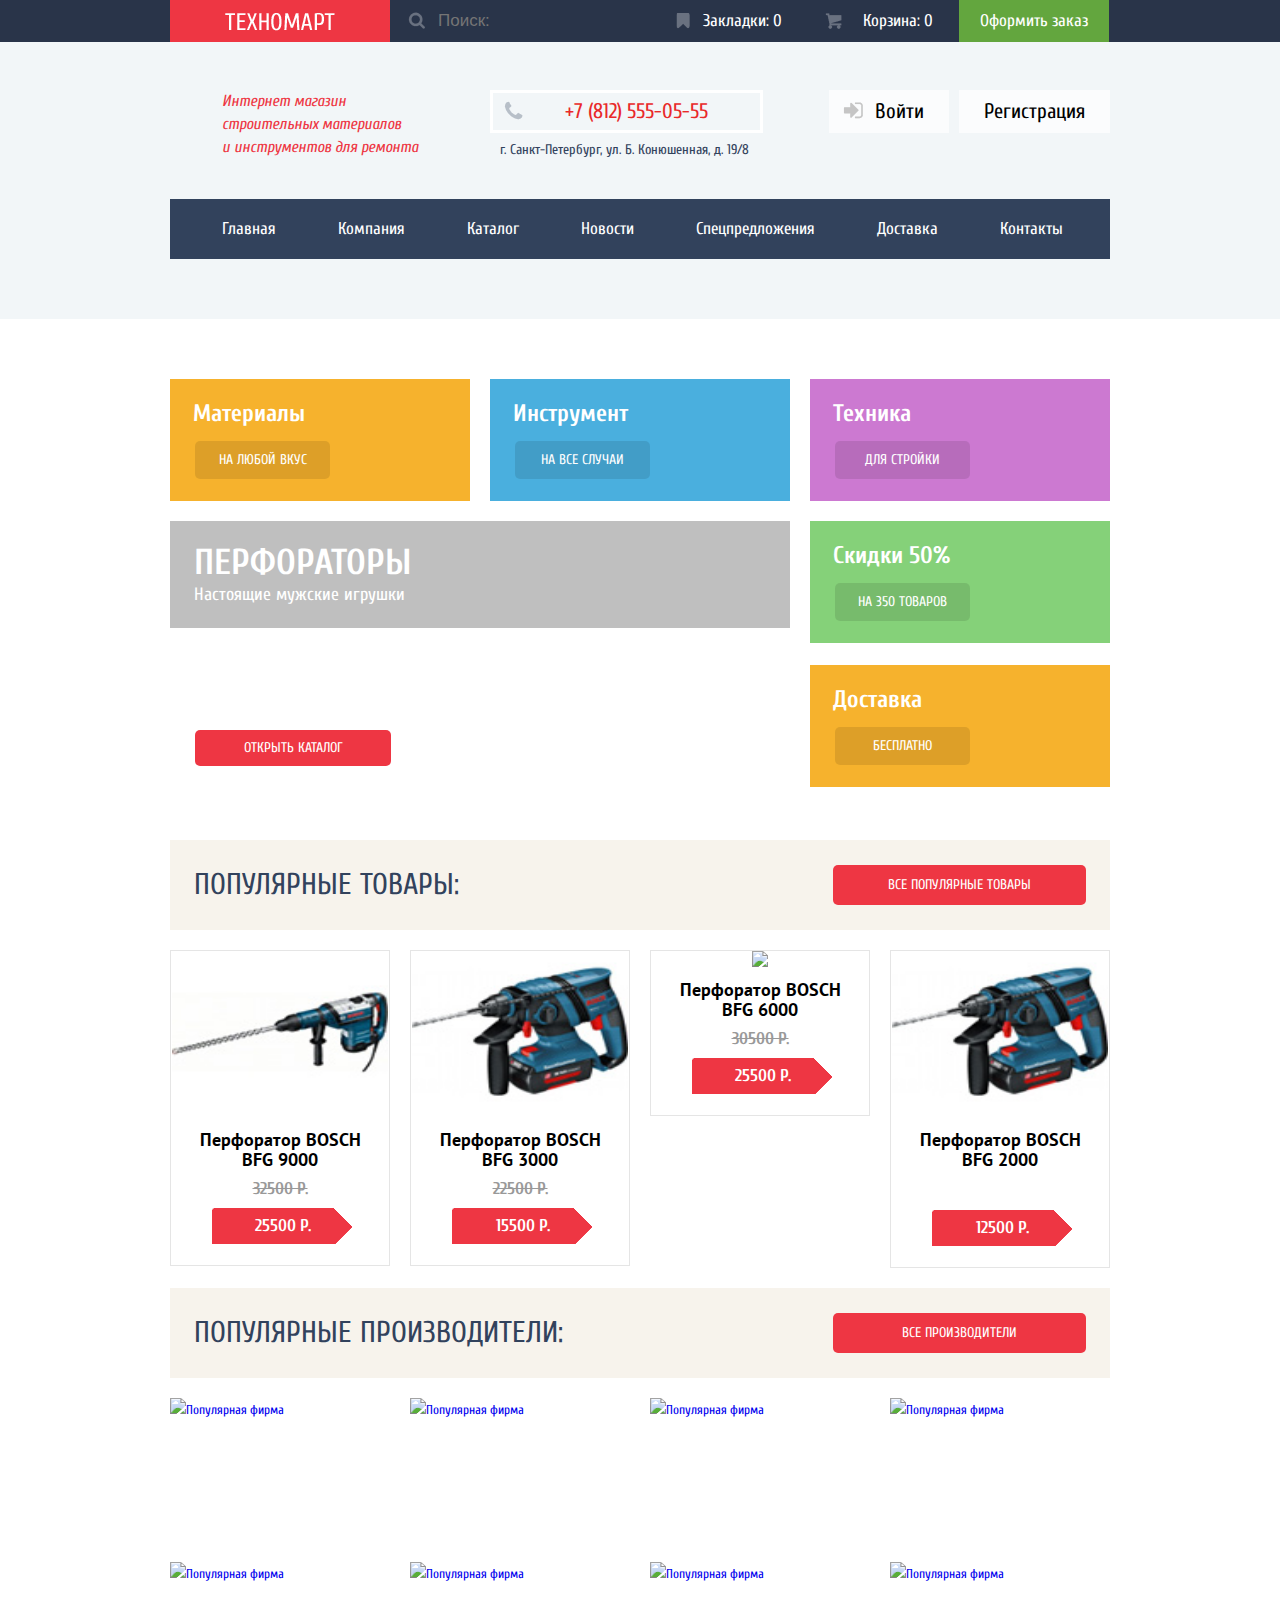
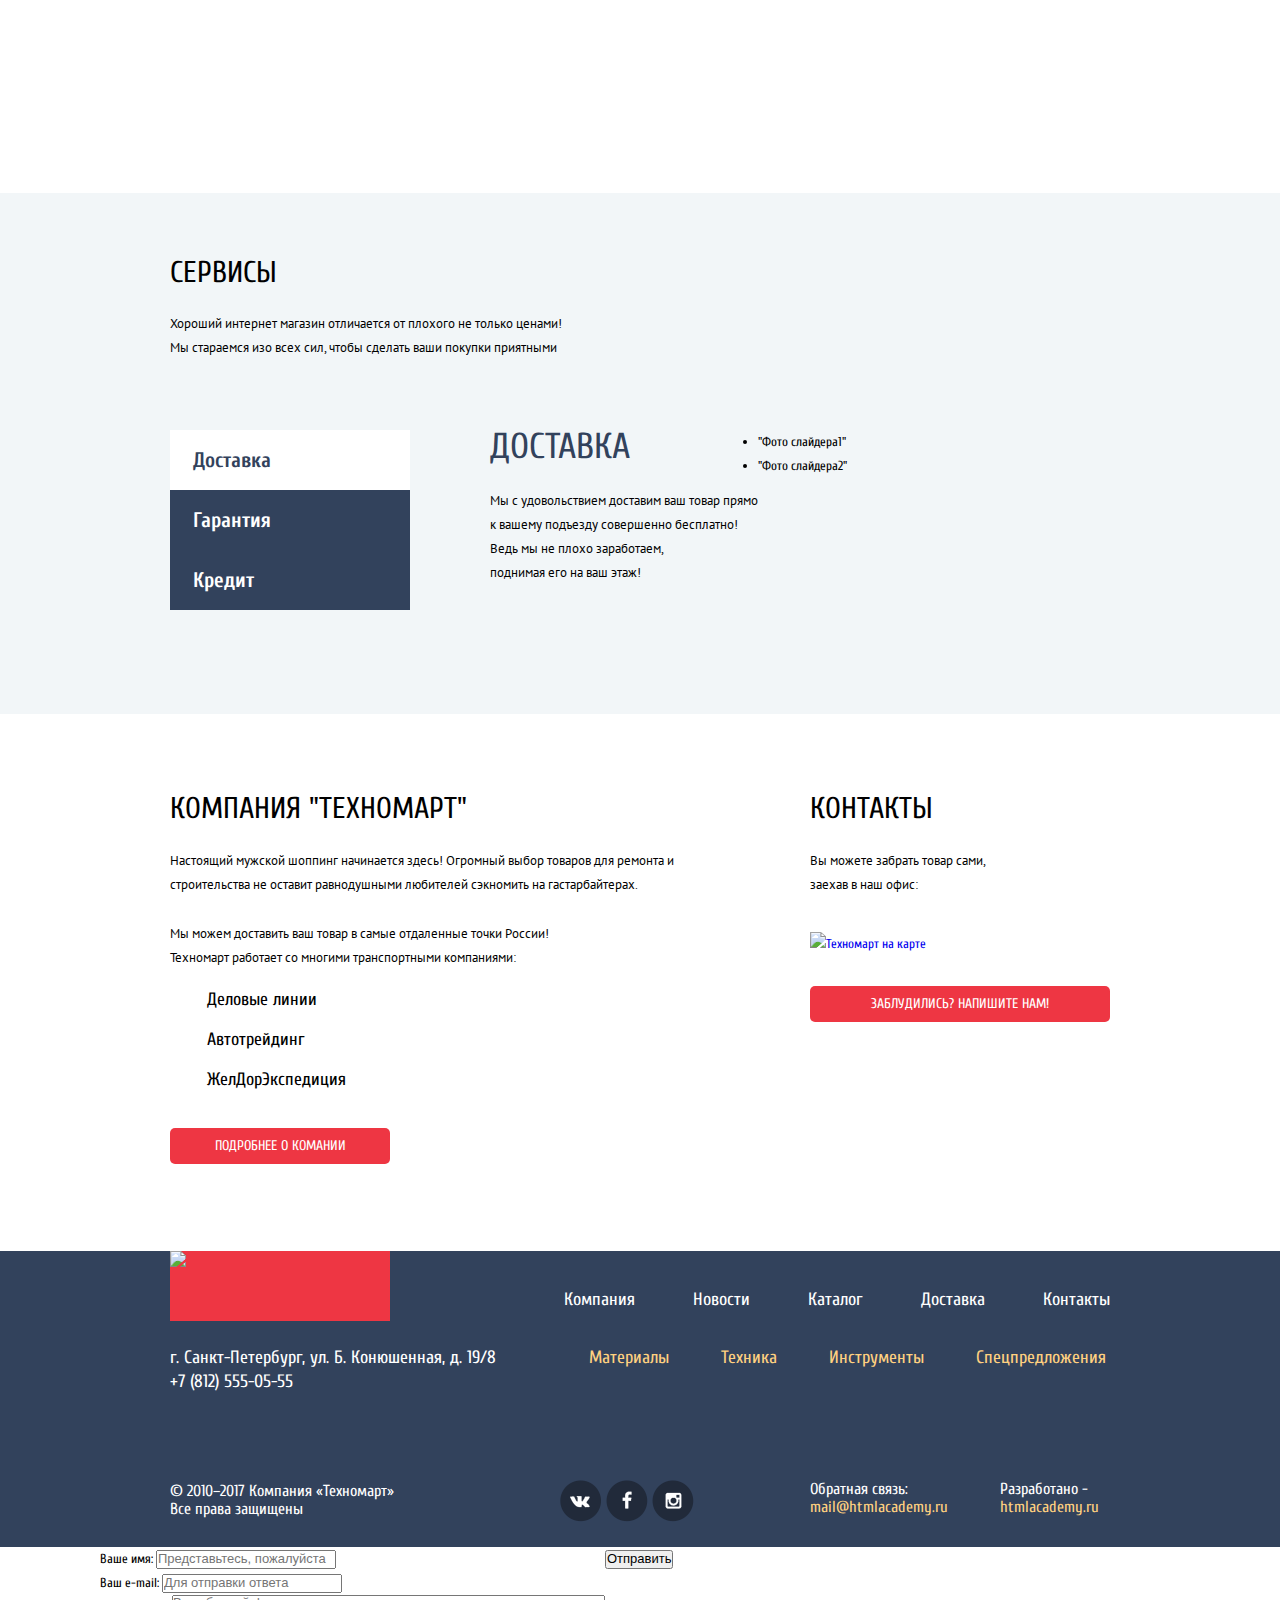
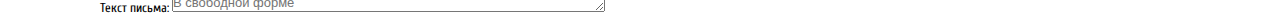
==== commit b0e304c5: "Добавлены иконки" ====
--- a/index.html
+++ b/index.html
@@ -21,7 +21,7 @@
             <form action="/this" method="POST"><input type="text" placeholder="Поиск:"></form>
           </div>
           <a class="header-btn favorites-btn favorites-btn-active" href="#">Закладки: 0</a>
-          <a class="header-btn basket-btn basket-btn-active" href="#">Корзина: 0</a>
+          <a class="header-btn basket-btn" href="#">Корзина: 0</a>
           <a class="header-btn order-btn" href="#">Оформить заказ</a>
         </div>
       </div>
@@ -81,9 +81,9 @@
             <!--<li>"Фото слайдера2"</li>-->
           </ul>
         </figure>
-        <button class="btn-slider-prew" type="button"></button>
-        <button class="btn-slider-next" type="button"></button>
-        <a class="open-catalog" href="#">Открыть каталог</a>
+        <!--<button class="btn-slider-prew" type="button"></button>
+        <button class="btn-slider-next" type="button"></button>-->
+        <a class="btn open-catalog" href="#">Открыть каталог</a>
       </div>
       <div class="banners2 clearfix">
         <div class="banner banner-discounts">
@@ -100,7 +100,7 @@
       <section class="popular-items clearfix">
         <div class="popular-header clearfix">
           <h2 class="index-title">Популярные товары:</h2>
-          <a class="btn-title" href="#">Все популярные товары</a>
+          <a class="btn btn-title" href="#">Все популярные товары</a>
         </div>
         <article class="popular-item">
           <div class="item-btns">
@@ -156,7 +156,7 @@
       <section class="popular-suppliers">
         <div class="popular-header clearfix">
           <h2 class="index-title">Популярные производители:</h2>
-          <a class="btn-title" href="#">Все производители</a>
+          <a class="btn btn-title" href="#">Все производители</a>
         </div>
         <div class="suppliers clearfix">
           <a class="supplier" href="#"><img src="img/popular-firm1.jpg" width="218" height="144" alt="Популярная фирма"></a>
@@ -229,7 +229,7 @@
         <div class="contacts">
           <h2 class="title-about">Контакты</h2>
           <p class="title-about-text3">Вы можете забрать товар сами, заехав в наш офис:</p>
-          <img src="img/map.jpg" width="300" height="158" alt="Техномарт на карте">
+          <a href="#"><img src="img/map.jpg" width="300" height="158" alt="Техномарт на карте"></a>
           <a class="btn btn-map" href="#">Заблудились? Напишите нам!</a>
         </div>
       </div>
--- a/css/style.css
+++ b/css/style.css
@@ -15,12 +15,17 @@
   text-decoration: none;
 }
 
+h1 {
+  margin: 0;
+}
+
 .item-name {
   display: inline-block;
   width:165px;
-  margin: 0 0 12px 0;
+  margin: 0 0 10px 0;
   font-size: 18px;
   line-height: 20px;
+  font-family: "PT Sans", Arial, sans-serif;
   font-weight: bold;
   text-align: center;
 }
@@ -90,15 +95,41 @@
   background-color: #ee3643;
 }
 
+.site-logo:hover {
+  background-color: #ca2c37;
+}
+
+.site-logo:active {
+  background-color: #ba2732;
+}
+
 .header-search {
+  position: relative;
   float: left;
   width: 140px;
   padding-left: 48px;
+  background: #293449 url() no-repear center;
+}
+
+.header-search::before {
+  content: "";
+  position: absolute;
+  top: 12px;
+  left: 18px;
+  width: 17px;
+  height: 17px;
+  background: transparent url("../img/sprite1.png") no-repeat;
+  background-position: -10px -997px;
+  opacity: 0.3;
+}
+
+.header-search:hover::before {
+opacity: 1.0;
 }
 
 .header-search input{
   font-size: 17px;
-  line-height: 18px;
+  line-height: 17px;
   color: #fff;
   background-color: #293449;
   border: 0;
@@ -113,19 +144,89 @@
 }
 
 .favorites-btn {
+  position: relative;
   width: 115px;
   margin-left: 70px;
   padding-left: 37px;
 }
 
+.favorites-btn:hover {
+  background-color: #212a3a;
+}
+
+.favorites-btn:active {
+  background-color: #161d29;
+}
+
+.favorites-btn::before {
+  content: "";
+  position: absolute;
+  top: 13px;
+  left: 28px;
+  width: 14px;
+  height: 16px;
+  background: transparent url("../img/sprite1.png") no-repeat;
+  background-position: -10px -651px;
+  opacity: 0.3;
+}
+
+.favorites-btn:hover::before {
+  opacity: 1.0;
+}
+
+.favorites-btn:active::before {
+  opacity: 0.5;
+}
+
 .basket-btn {
+  position: relative;
   width: 123px;
   margin-left: 9px;
   padding-left: 27px;
 }
 
+.basket-btn:hover {
+background-color: #212a3a;
+}
+
+.basket-btn:active {
+background-color: #161d29;
+}
+
+.basket-btn::before {
+  content: "";
+  position: absolute;
+  top: 13px;
+  left: 16px;
+  width: 17px;
+  height: 16px;
+  background: transparent url("../img/sprite1.png") no-repeat;
+  background-position: -10px -615px;
+  opacity: 0.3;
+}
+
+.basket-btn:hover::before {
+  opacity: 1.0;
+}
+
+.basket-btn:active::before {
+  opacity: 0.5;
+}
+
 .order-btn {
   background-color: #63a63e;
+}
+
+.order-btn:hover {
+  background-color: #5fbb2d;
+}
+
+.order-btn:active {
+  background-color: #518534;
+}
+
+.basket-btn-active {
+  background-color: #ee3643;
 }
 
 .header-information {
@@ -149,6 +250,7 @@
 }
 
 .contacts-phone {
+  position: relative;
   display: block;
   width: 195px;
   margin-bottom: 5px;
@@ -159,6 +261,17 @@
   border: 3px solid #fff;
 }
 
+.contacts-phone::before {
+  content: "";
+  position: absolute;
+  top: 8px;
+  left: 11px;
+  width: 19px;
+  height: 19px;
+  background: transparent url("../img/sprite1.png") no-repeat;
+  background-position: -10px -958px;
+}
+
 .contacts-address {
   padding-left:10px;
   font-size: 14px;
@@ -181,7 +294,36 @@
 }
 
 .enter-link {
+  position: relative;
   padding: 11px 25px 11px 46px;
+}
+
+.enter-link:hover {
+  color: #ee3643;
+}
+
+.enter-link:active {
+  color: #ccc;
+}
+
+.enter-link::before {
+  content: "";
+  position: absolute;
+  top: 12px;
+  left: 14px;
+  width: 20px;
+  height: 17px;
+  background: transparent url("../img/sprite1.png") no-repeat;
+  background-position: -10px -889px;
+}
+
+.enter-link:hover::before {
+  background-position: -10px -540px;
+}
+
+.enter-link:active::before {
+  background-position: -10px -889px;
+  opacity: 0.5;
 }
 
 .registration-link {
@@ -189,24 +331,85 @@
   padding: 11px 25px 11px 25px;
 }
 
+.registration-link:hover {
+  color: #ee3643;
+}
+
+.registration-link:active {
+  color: #ccc;
+}
+
 .user-block {
   float: left;
   width: 300px;
   margin-left: 50px;
 }
 
+.user-control {
+  background-color: #fff;
+  margin-bottom: 9px;
+}
+
 .user-name {
-  display: block;
-  margin-bottom: 9px;
+  position: relative;
+  display: block;
+  float: left;
+  width: 193px;
   padding: 11px 0 13px 47px;
   font-size:21px;
   line-height: 18px;
   color: #000;
-  background-color: #fff;
+}
+
+.user-name:active {
+  color: #ccc;
+}
+
+.user-name::before {
+  content: "";
+  position: absolute;
+  top: 10px;
+  left: 13px;
+  width: 20px;
+  height: 18px;
+  background: transparent url("../img/sprite1.png") no-repeat;
+  background-position:  -10px -1034px;
+}
+
+.user-name:hover::before {
+  background-position: -10px -577px;
+}
+
+.user-name:active::before {
+  background-position: -10px -1034px;
+  opacity: 0.5;
 }
 
 .icon-exit {
+  position: relative;
+  float:left;
+  width: 60px;
   font-size: 0;
+}
+
+.icon-exit::before {
+  content: "";
+  position: absolute;
+  top: 12px;
+  right: 10px;
+  width: 21px;
+  height: 17px;
+  background: transparent url("../img/sprite1.png") no-repeat;
+  background-position: -10px -728px;
+}
+
+.icon-exit:hover::before {
+  background-position: -10px -503px;
+}
+
+.icon-exit:active::before {
+  background-position: -10px -728px;
+  opacity: 0.5;
 }
 
 .control-link {
@@ -217,6 +420,14 @@
   font-size: 16px;
   line-height: 18px;
   color: #32425c;
+}
+
+.control-link:hover {
+  color: #ee3643;
+}
+
+.control-link:active {
+  color: #000;
 }
 
 .control-link:nth-child(2) {
@@ -240,12 +451,19 @@
   list-style: none;
 }
 
-
 .main-navigation a {
   padding: 22px 31px 26px 31px;
   font-size: 17px;
   line-height: 60px;
   color: #fff;
+}
+
+.main-navigation li:hover {
+  background-color: #2c384f;
+}
+
+.main-navigation li:active {
+  background-color: #222d41;
 }
 
 .banners1 {
@@ -298,12 +516,25 @@
   border-radius: 5px;
 }
 
+.promo-link:hover {
+  background-color: rgba(0, 0, 0, 0.2);
+}
+
+.promo-link:active {
+  background-color: rgba(0, 0, 0, 0.3);
+}
+
 .slider {
   float: left;
   width: 620px;
   height: 266px;
   margin-bottom: 53px;
   margin-right: 20px;
+  background-image: url(../img/catalog-slider1.jpg);
+}
+
+.slider ul {
+  font-size: 0;
 }
 
 .banner-discounts {
@@ -318,30 +549,39 @@
 }
 
 .slider-title {
-  margin-top: 27px;
-  margin-bottom: 5px;
-  margin-left: 24px;
+  padding-top: 27px;
+  padding-bottom: 5px;
+  padding-left: 24px;
   font-size: 36px;
   font-weight: bold;
   line-height: 30px;
   text-transform: uppercase;
+  color: #fff;
+  background-color: rgba(0, 0, 0, 0.25);
 }
 
 .slider-description {
-  margin-left: 24px;
+  margin-bottom: 65px;
+  padding-left: 24px;
+  padding-bottom: 21px;
   font-size: 18px;
   line-height: 24px;
+  color: #fff;
+  background-color: rgba(0, 0, 0, 0.25);
 }
 
 .open-catalog {
   display: block;
   width: 196px;
-  margin-left: 30px;
-  padding: 8px 0 8px 0;
+  margin-left: 25px;
+  padding: 9px 0 9px 0;
   font-size: 14px;
   text-align: center;
   line-height: 18px;
   text-transform: uppercase;
+  color: #fff;
+  background-color: #ee3643;
+  border-radius: 5px;
 }
 
 .popular-header {
@@ -358,7 +598,6 @@
   float: left;
   margin-right: 20px;
   font-size: 0;
-  font-family: "PT Sans", Arial, sans-serif;
   text-align: center;
   border: 1px solid #e5e5e5;
 }
@@ -378,7 +617,7 @@
 .index-title {
   float: left;
   width: 436px;
-  padding: 30px 0 30px 28px;
+  padding: 30px 0 30px 24px;
   font-size: 30px;
   line-height: 30px;
   color: #32425c;
@@ -402,6 +641,14 @@
   border-radius: 5px;
 }
 
+.btn:hover {
+  background-color: #ca2c37;
+}
+
+.btn:active {
+  background-color: #ba2732;
+}
+
 .suppliers {
   margin-bottom: 67px;
 }
@@ -550,22 +797,42 @@
   border-radius: 5px;
 }
 
+.breadcrumbs ul {
+
+}
+
 .breadcrumbs {
+  margin-bottom: 10px;
   padding-top: 5px;
-  margin-bottom: 12px;
   font-size: 0;
 }
 
 .breadcrumbs li {
   display: inline-block;
-  padding-right: 25px;
-  font-size: 13px;;
-  line-height: 18px;
-  text-transform: uppercase;
+  margin-left: 18px;
+  padding-left: 23px;
   list-style: none;
-}
-
-.breadcrumbs a {
+  background-image: url(../img/shape-breadcrumbs.png);
+  background-position: 0, 2px;
+  background-repeat: no-repeat;
+}
+
+.breadcrumbs li:first-child {
+  margin-left: 0;
+  padding-left: 0;
+  font-size: 0;
+}
+
+.breadcrumbs li:nth-child(2) {
+  margin-left: 0;
+  padding-left: 13px;
+}
+
+.breadcrumbs a, .active-item {
+  font-family: "PT Sans", Arial, sans-serif;
+  font-size: 13px;
+  line-height: 18px;
+  text-transform: uppercase;
   color: #000;
 }
 
@@ -575,21 +842,27 @@
 }
 
 .catalog-filters {
+  width: 220px;
+  font-family: "PT Sans", Arial, sans-serif;
+  font-size: 13px;
+  line-height: 18px;
   text-transform: uppercase;
 }
 
 .sorting-product {
   float: right;
-  width: 700px;
+  width: 680px;
+  margin-left: 20px;
   margin-bottom: 20px;
-  padding: 8px 0 8px 20px;
+  padding: 11px 0 11px 20px;
+  font-family: "PT Sans", Arial, sans-serif;
   font-size: 0;
   background-color: #f7f3ec;
 }
 
-.title-filter {
-  float:left;
-  width: 160px;
+.title-filters {
+  background-color: #f7f3ec;
+  padding: 11px 0 11px 19px;
 }
 
 .sorting {
@@ -613,14 +886,18 @@
 
 .item {
   float: left;
-  padding-top: 30px;
   margin: 0 20px 20px 0;
-  width: 220px;
-  min-height: 290px;
+  width: 218px;
+  text-align: center;
+  border: 1px solid #e5e5e5;
 }
 
 .item:nth-child(3n) {
-  margin: 0 0 20px 0;
+  margin: 0 0 15px 0;
+}
+
+.item:nth-child(3n) .item-name{
+  margin-bottom: 40px;
 }
 
 .item-btns {
@@ -639,18 +916,17 @@
 .sale-price {
   display: block;
   width: 141px;
-  margin-left: 44px;
+  margin-left: 41px;
   margin-bottom: 21px;
   padding: 9px 0 9px 0;
   font-size: 17px;
   line-height: 18px;
-  text-align: center;
   color: #fff;
   background-image: url(../img/sale-price.png);
 }
 
 .catalog-result {
-  margin-bottom: 13px;
+  margin-bottom: 15px;
 }
 
 .pagination {
@@ -666,17 +942,51 @@
   list-style: none;
 }
 
+.pagination li:first-child a{
+  border: 0;
+  color: #fff;
+  background-color: #ee3643;
+}
+
+.pagination li:last-child a {
+  padding: 10px 30px 10px 33px;
+  text-transform: uppercase;
+}
+
+.pagination a {
+  padding: 10px 15px 10px 15px;
+  font-family: "PT Sans", Arial, sans-serif;
+  font-size: 13px;
+  line-height: 18px;
+  border: 1px solid #e5e5e5;
+  border-radius: 5px;
+  color: #000;
+}
+
+.pagination a:hover {
+  border: 1px solid #bdc6ca;
+}
+
+.pagination a:active {
+  border: 1px solid #ee3643;
+}
+
 .product-description {
-  padding-top: 80px;
-  padding-bottom: 73px;
+  padding-top: 68px;
+  padding-bottom: 68px;
+  background-color: #f5f8fa;
 }
 
 .product-title {
-  padding-bottom: 32px;
+  padding-bottom: 28px;
   font-size: 30px;
-  line-height: 24px;
+  line-height: 30px;
   font-weight: normal;
   text-transform: uppercase;
+}
+
+.product-description p {
+  font-family: "PT Sans", Arial, sans-serif;
 }
 
 .main-footer {
@@ -713,6 +1023,15 @@
   color: #fff;
 }
 
+.footer-menu a:hover {
+  text-decoration: underline;
+}
+
+.footer-menu a:active {
+  text-decoration: none;
+  opacity: 0.5;
+}
+
 .footer-address {
   float: left;
   margin-bottom: 46px;
@@ -740,12 +1059,30 @@
   color: #ffd180;
 }
 
+.catalog-menu a:hover {
+  text-decoration: underline;
+}
+
+.catalog-menu a:active {
+  text-decoration: none;
+  opacity: 0.5;
+}
+
 .footer-bottom {
   color: #fff;
 }
 
 .footer-bottom a{
   color: #ffd180;
+}
+
+.footer-bottom a:hover{
+  text-decoration: underline;
+}
+
+.footer-bottom a:active{
+  text-decoration: none;
+  color: #ee3643;
 }
 
 .footer-copyright {
@@ -757,16 +1094,63 @@
 }
 
 .social-btns {
+  position: relative;
   float: left;
   width: 150px;
-  margin-left: 160px;
-  padding-top: 37px;
+  margin-left: 147px;
+  margin-top: 30px;
+  font-size: 0;
+}
+
+.social-btn-vk::before {
+  content: "";
+  position: absolute;
+  top: 10px;
+  left: 13px;
+  width: 41px;
+  height: 42px;
+  background: transparent url("../img/sprite1.png") no-repeat;
+  background-position:  -10px -1072px;
+}
+
+.social-btn-vk:hover::before {
+  background-position: -10px -171px;
+}
+
+.social-btn-fb::before {
+  content: "";
+  position: absolute;
+  top: 10px;
+  left: 59px;
+  width: 42px;
+  height: 42px;
+  background: transparent url("../img/sprite1.png") no-repeat;
+  background-position:  -10px -765px;
+}
+
+.social-btn-fb:hover::before {
+  background-position: -10px -10px;
+}
+
+.social-btn-inst::before {
+  content: "";
+  position: absolute;
+  top: 10px;
+  left: 105px;
+  width: 42px;
+  height: 42px;
+  background: transparent url("../img/sprite1.png") no-repeat;
+  background-position:  -10px -827px;
+}
+
+.social-btn-inst:hover::before {
+  background-position: -10px -72px;
 }
 
 .communication {
   float: left;
   width: 140px;
-  margin-left: 100px;
+  margin-left: 113px;
   padding-top: 40px;
   font-size: 16px;
   line-height: 18px;
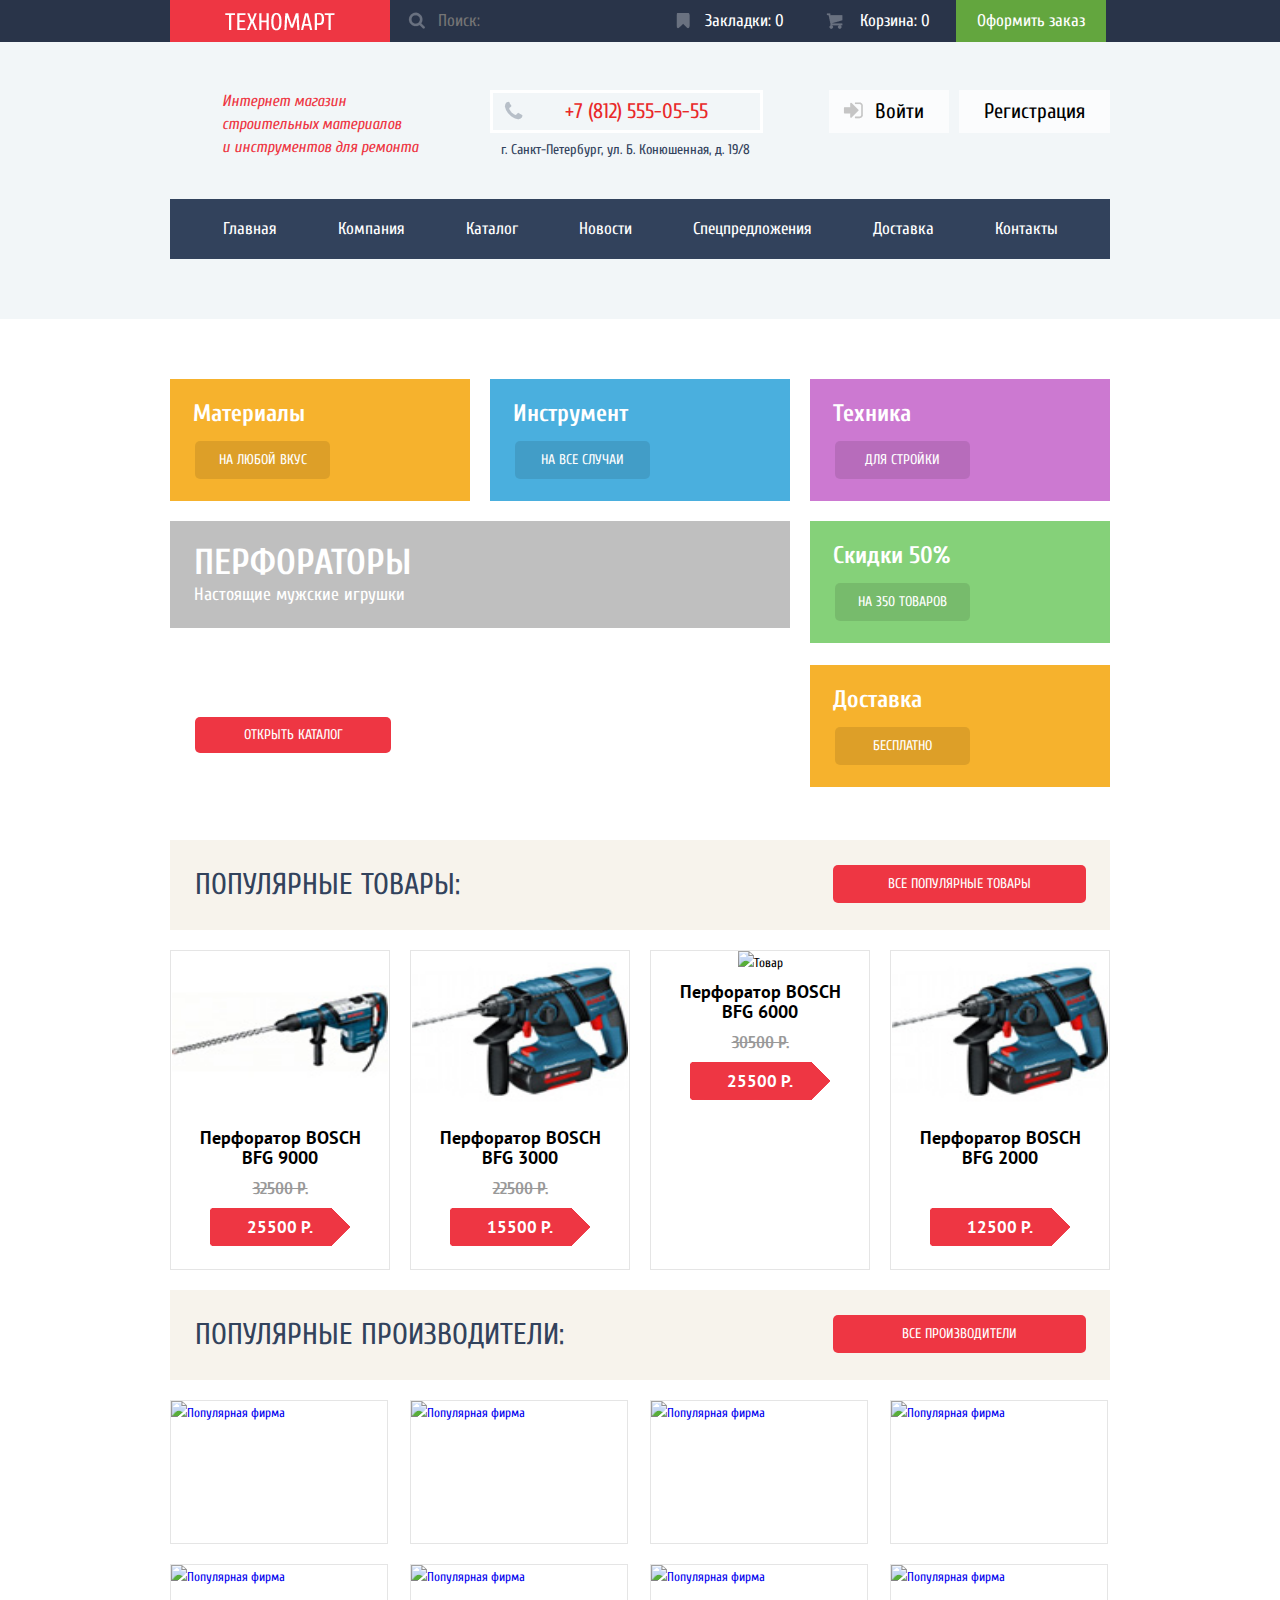
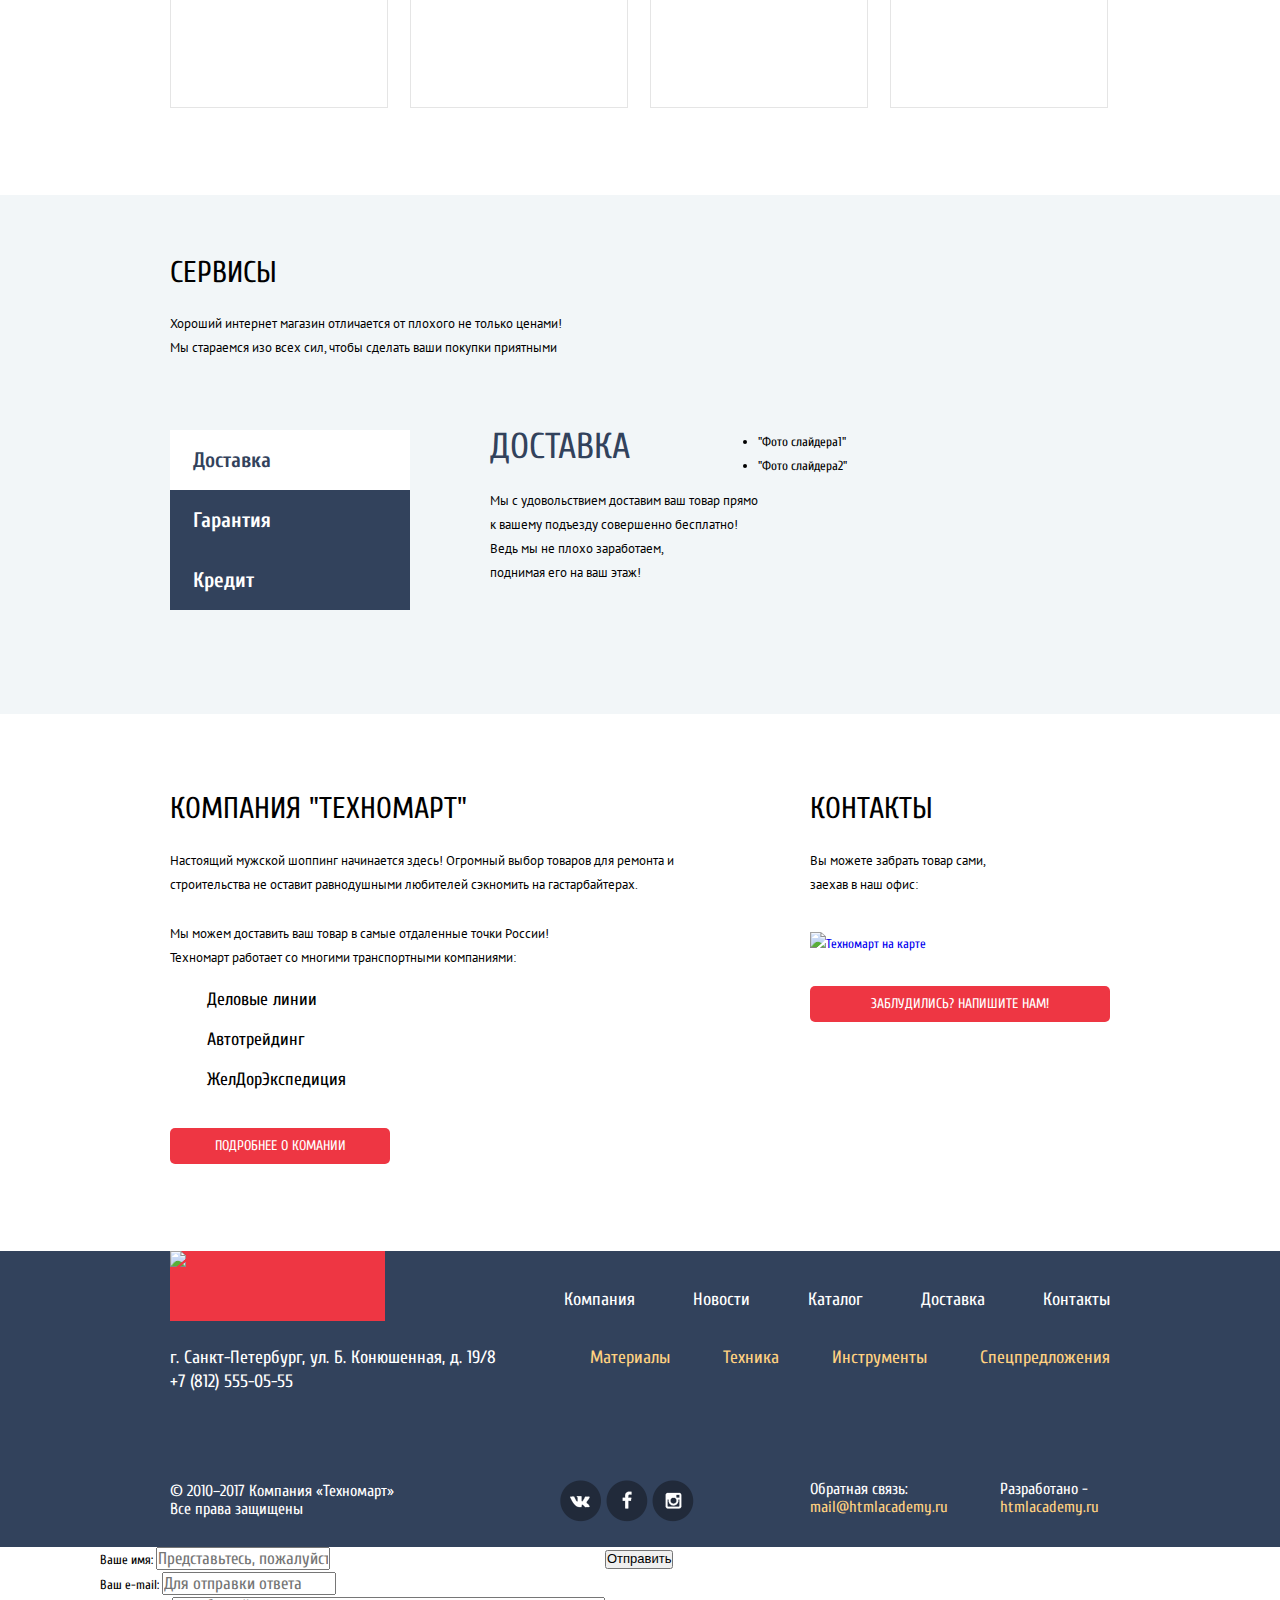
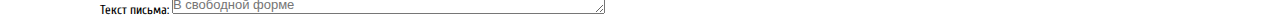
==== commit 0a7eb193: "Добавление кнопок "Купить" и "В закладки". Наложение теней на блоки" ====
--- a/index.html
+++ b/index.html
@@ -15,7 +15,7 @@
       <div class="top-header">
         <div class="container clearfix">
           <div class="site-logo">
-            <a href="#"><img src="img/header-logo.png" width="220" height="42" alt="Интернет-магазин Техномарт"></a>
+            <a><img src="img/header-logo.png" width="220" height="42" alt="Интернет-магазин Техномарт"></a>
           </div>
           <div class="header-search">
             <form action="/this" method="POST"><input type="text" placeholder="Поиск:"></form>
@@ -42,9 +42,9 @@
         <!--Блок навигации-->
         <nav class="main-navigation">
           <ul>
-            <li><a href="#">Главная</a></li>
+            <li><a>Главная</a></li>
             <li><a href="#">Компания</a></li>
-            <li><a>Каталог</a></li>
+            <li><a href="catalog.html">Каталог</a></li>
             <li><a href="#">Новости</a></li>
             <li><a href="#">Спецпредложения</a></li>
             <li><a href="#">Доставка</a></li>
@@ -75,12 +75,12 @@
       <div class="slider">
         <div class="slider-title">Перфораторы</div>
         <div class="slider-description">Настоящие мужские игрушки</div>
-        <figure class="slider-content">
+        <div class="slider-content">
           <ul>
             <li>"Фото слайдера1"</li>
             <!--<li>"Фото слайдера2"</li>-->
           </ul>
-        </figure>
+        </div>
         <!--<button class="btn-slider-prew" type="button"></button>
         <button class="btn-slider-next" type="button"></button>-->
         <a class="btn open-catalog" href="#">Открыть каталог</a>
@@ -105,7 +105,7 @@
         <article class="popular-item">
           <div class="item-btns">
             <a class="btn-buy" href="#">Купить</a>
-            <a class="btn-bookmark" href="#">В закладки</a>
+            <a class="btn-favorite" href="#">В закладки</a>
           </div>
           <div class="item-image">
             <img src="img/popular-item1.jpg" width="216" height="162" alt="Товар">
@@ -117,7 +117,7 @@
         <article class="popular-item">
           <div class="item-btns">
             <a class="btn-buy" href="#">Купить</a>
-            <a class="btn-bookmark" href="#">В закладки</a>
+            <a class="btn-favorite" href="#">В закладки</a>
           </div>
           <div class="item-image">
             <img src="img/popular-item2.jpg" width="216" height="162" alt="Товар">
@@ -129,7 +129,7 @@
         <article class="popular-item">
           <div class="item-btns">
             <a class="btn-buy" href="#">Купить</a>
-            <a class="btn-bookmark" href="#">В закладки</a>
+            <a class="btn-favorite" href="#">В закладки</a>
           </div>
           <div class="item-image">
             <img src="img/popular-item3.jpg" width="216" height="162" alt="Товар">
@@ -141,7 +141,7 @@
         <article class="popular-item">
           <div class="item-btns">
             <a class="btn-buy" href="#">Купить</a>
-            <a class="btn-bookmark" href="#">В закладки</a>
+            <a class="btn-favorite" href="#">В закладки</a>
           </div>
           <div class="item-image">
             <img src="img/popular-item4.jpg" width="216" height="162" alt="Товар">
--- a/css/style.css
+++ b/css/style.css
@@ -19,10 +19,16 @@
   margin: 0;
 }
 
+input {
+  font-family: Cuprum, Arial, sans-serif;
+  font-size: 17px;
+  line-height: 17px;
+}
+
 .item-name {
   display: inline-block;
   width:165px;
-  margin: 0 0 10px 0;
+  margin: 0 0 12px 0;
   font-size: 18px;
   line-height: 20px;
   font-family: "PT Sans", Arial, sans-serif;
@@ -32,7 +38,7 @@
 
 .catalog-title {
   margin-bottom: 20px;
-  padding: 30px 0 30px 27px;
+  padding: 31px 0 31px 27px;
   font-size: 30px;
   line-height: 30px;
   color: #32425c;
@@ -54,7 +60,7 @@
 }
 
 .title-services {
-  padding-top: 68px;
+  padding-top: 66px;
   padding-bottom: 27px;
   font-size: 30px;
   line-height: 24px;
@@ -95,11 +101,11 @@
   background-color: #ee3643;
 }
 
-.site-logo:hover {
+.logo-event:hover {
   background-color: #ca2c37;
 }
 
-.site-logo:active {
+.logo-event:active {
   background-color: #ba2732;
 }
 
@@ -108,7 +114,6 @@
   float: left;
   width: 140px;
   padding-left: 48px;
-  background: #293449 url() no-repear center;
 }
 
 .header-search::before {
@@ -145,9 +150,9 @@
 
 .favorites-btn {
   position: relative;
-  width: 115px;
+  width: 124px;
   margin-left: 70px;
-  padding-left: 37px;
+  padding-left: 34px;
 }
 
 .favorites-btn:hover {
@@ -181,23 +186,14 @@
 .basket-btn {
   position: relative;
   width: 123px;
-  margin-left: 9px;
   padding-left: 27px;
-}
-
-.basket-btn:hover {
-background-color: #212a3a;
-}
-
-.basket-btn:active {
-background-color: #161d29;
 }
 
 .basket-btn::before {
   content: "";
   position: absolute;
   top: 13px;
-  left: 16px;
+  left: 20px;
   width: 17px;
   height: 16px;
   background: transparent url("../img/sprite1.png") no-repeat;
@@ -213,6 +209,15 @@
   opacity: 0.5;
 }
 
+
+.basket-btn:hover {
+background-color: #212a3a;
+}
+
+.basket-btn:active {
+background-color: #161d29;
+}
+
 .order-btn {
   background-color: #63a63e;
 }
@@ -225,8 +230,43 @@
   background-color: #518534;
 }
 
+.order-btn-active:hover {
+  background-color: #ca2c37;
+}
+
 .basket-btn-active {
+  position: relative;
+  width: 123px;
+  padding-left: 27px;
   background-color: #ee3643;
+}
+
+.basket-btn-active:hover {
+  background-color: #ca2c37;
+}
+
+.basket-btn-active:active {
+  background-color: #ba2732;
+}
+
+.basket-btn-active::before {
+  content: "";
+  position: absolute;
+  top: 13px;
+  left: 20px;
+  width: 17px;
+  height: 16px;
+  background: transparent url("../img/sprite1.png") no-repeat;
+  background-position: -10px -615px;
+  opacity: 0.3;
+}
+
+.basket-btn-active:hover::before {
+  opacity: 1.0;
+}
+
+.basket-btn-active:active::before {
+  opacity: 0.5;
 }
 
 .header-information {
@@ -273,9 +313,9 @@
 }
 
 .contacts-address {
-  padding-left:10px;
   font-size: 14px;
   line-height: 24px;
+  text-align: center;
   color: #32425c;
 }
 
@@ -443,7 +483,7 @@
 }
 
 .main-navigation ul {
-  margin-left: 21px;
+  text-align: center;
 }
 
 .main-navigation li {
@@ -452,7 +492,7 @@
 }
 
 .main-navigation a {
-  padding: 22px 31px 26px 31px;
+  padding: 22px 30.5px 26px 30.5px;
   font-size: 17px;
   line-height: 60px;
   color: #fff;
@@ -594,10 +634,11 @@
 }
 
 .popular-item {
-  width: 218px;
+  box-sizing: border-box;
+  width: 220px;
+  height: 320px;
   float: left;
   margin-right: 20px;
-  font-size: 0;
   text-align: center;
   border: 1px solid #e5e5e5;
 }
@@ -606,18 +647,32 @@
   margin-right: 0;
 }
 
-.popular-item:last-child .item-name {
-  margin-bottom: 40px;
+.popular-item:last-child .sale-price {
+  margin-top: 28px;
+}
+
+.popular-item:hover {
+  -webkit-box-shadow: 0 10px 25px rgba(41, 52, 73, 0.5);
+  -moz-box-shadow: 0 10px 25px rgba(41, 52, 73, 0.5);
+  box-shadow: 0 10px 25px rgba(41, 52, 73, 0.5);
+}
+
+.popular-item:hover .item-btns {
+  display: block;
 }
 
 .item-image {
-  margin-bottom: 5px;
+  margin-bottom: 7px;
+}
+
+.item:hover .item-btns {
+  display: block;
 }
 
 .index-title {
   float: left;
   width: 436px;
-  padding: 30px 0 30px 24px;
+  padding: 30px 0 30px 25px;
   font-size: 30px;
   line-height: 30px;
   color: #32425c;
@@ -631,7 +686,7 @@
   width: 253px;
   margin-top: 25px;
   margin-right: 24px;
-  padding: 11px 0 11px 0;
+  padding: 10px 0 10px 0;
   font-size: 14px;
   line-height: 18px;
   text-align: center;
@@ -656,9 +711,27 @@
 .supplier {
   float: left;
   display: block;
-  width: 218px;
-  height: 144px;
+  width: 216px;
+  height: 142px;
   margin-right: 22px;
+  border: 1px solid #e5e5e5;
+}
+
+.supplier:hover {
+  -webkit-box-shadow: 0 10px 25px rgba(41, 52, 73, 0.5);
+	-moz-box-shadow: 0 10px 25px rgba(41, 52, 73, 0.5);
+	box-shadow: 0 10px 25px rgba(41, 52, 73, 0.5);
+}
+
+.supplier:active {
+  opacity: 0.5;
+  -webkit-box-shadow: 0 4px 10px rgba(41, 52, 73, 0.5);
+  -moz-box-shadow: 0 4px 10px rgba(41, 52, 73, 0.5);
+  box-shadow: 0 4px 10px rgba(41, 52, 73, 0.5);
+}
+
+.supplier:active img{
+
 }
 
 .supplier:nth-child(4n) {
@@ -882,32 +955,75 @@
   float: right;
   margin-bottom: 25px;
   width:700px;
+  font-size: 0;
 }
 
 .item {
   float: left;
-  margin: 0 20px 20px 0;
-  width: 218px;
+  position: relative;
+  box-sizing: border-box;
+  margin: 0 20px 18px 0;
+  width: 220px;
+  height: 320px;
   text-align: center;
   border: 1px solid #e5e5e5;
 }
 
+.item:hover {
+  -webkit-box-shadow: 0 10px 25px rgba(41, 52, 73, 0.5);
+  -moz-box-shadow: 0 10px 25px rgba(41, 52, 73, 0.5);
+  box-shadow: 0 10px 25px rgba(41, 52, 73, 0.5);
+}
+
+.item .item-name {
+  margin-top: -12px;
+}
+
 .item:nth-child(3n) {
-  margin: 0 0 15px 0;
-}
-
-.item:nth-child(3n) .item-name{
-  margin-bottom: 40px;
+  margin: 0 0 18px 0;
+}
+
+.item:nth-child(3n) .sale-price{
+  margin-top: 28px;
 }
 
 .item-btns {
   display: none;
+  position: absolute;
+  width: 218px;
+  height: 168px;
+  font-size: 14px;
+  line-height: 18px;
+  text-transform: uppercase;
+  background-color: #fff;
+}
+
+.btn-buy {
+  display: block;
+  margin: 40px auto 7px auto;
+  padding: 10px 0 7px 0;
+  width: 137px;
+  color: #fff;
+  background-color: #63a63e;
+  border-bottom: 3px solid #367315;
+  border-radius: 5px;
+}
+
+.btn-favorite {
+  display: block;
+  margin: 0 auto;
+  padding: 8px 0 8px 0;
+  width: 131px;
+  color: #32425c;
+  border: 3px solid #63a63e;
+  border-radius: 5px;
 }
 
 .price-item {
   display: block;
   margin-bottom: 10px;
   font-size: 17px;
+  font-weight: bold;
   line-height: 18px;
   text-decoration: line-through;
   color: #999;
@@ -916,17 +1032,18 @@
 .sale-price {
   display: block;
   width: 141px;
-  margin-left: 41px;
-  margin-bottom: 21px;
-  padding: 9px 0 9px 0;
+  margin: 0 auto;
+  padding: 10px 0 10px 0;
+  font-family: "PT Sans", Arial, sans-serif;
   font-size: 17px;
+  font-weight: bold;
   line-height: 18px;
   color: #fff;
   background-image: url(../img/sale-price.png);
 }
 
 .catalog-result {
-  margin-bottom: 15px;
+  margin-bottom: 13px;
 }
 
 .pagination {
@@ -1000,9 +1117,10 @@
 .footer-logo {
   float: left;
   margin-bottom: 10px;
-  width: 220px;
+  width: 215px;
   height: 70px;
   background-color: #ee3643;
+  /*border-bottom: 5px solid rgba(0, 0, 0, 0.24);*/
 }
 
 .footer-menu {
@@ -1051,7 +1169,7 @@
 
 .catalog-menu li {
   display: inline-block;
-  padding-left: 52px;
+  padding-left: 53px;
 }
 
 .catalog-menu a {
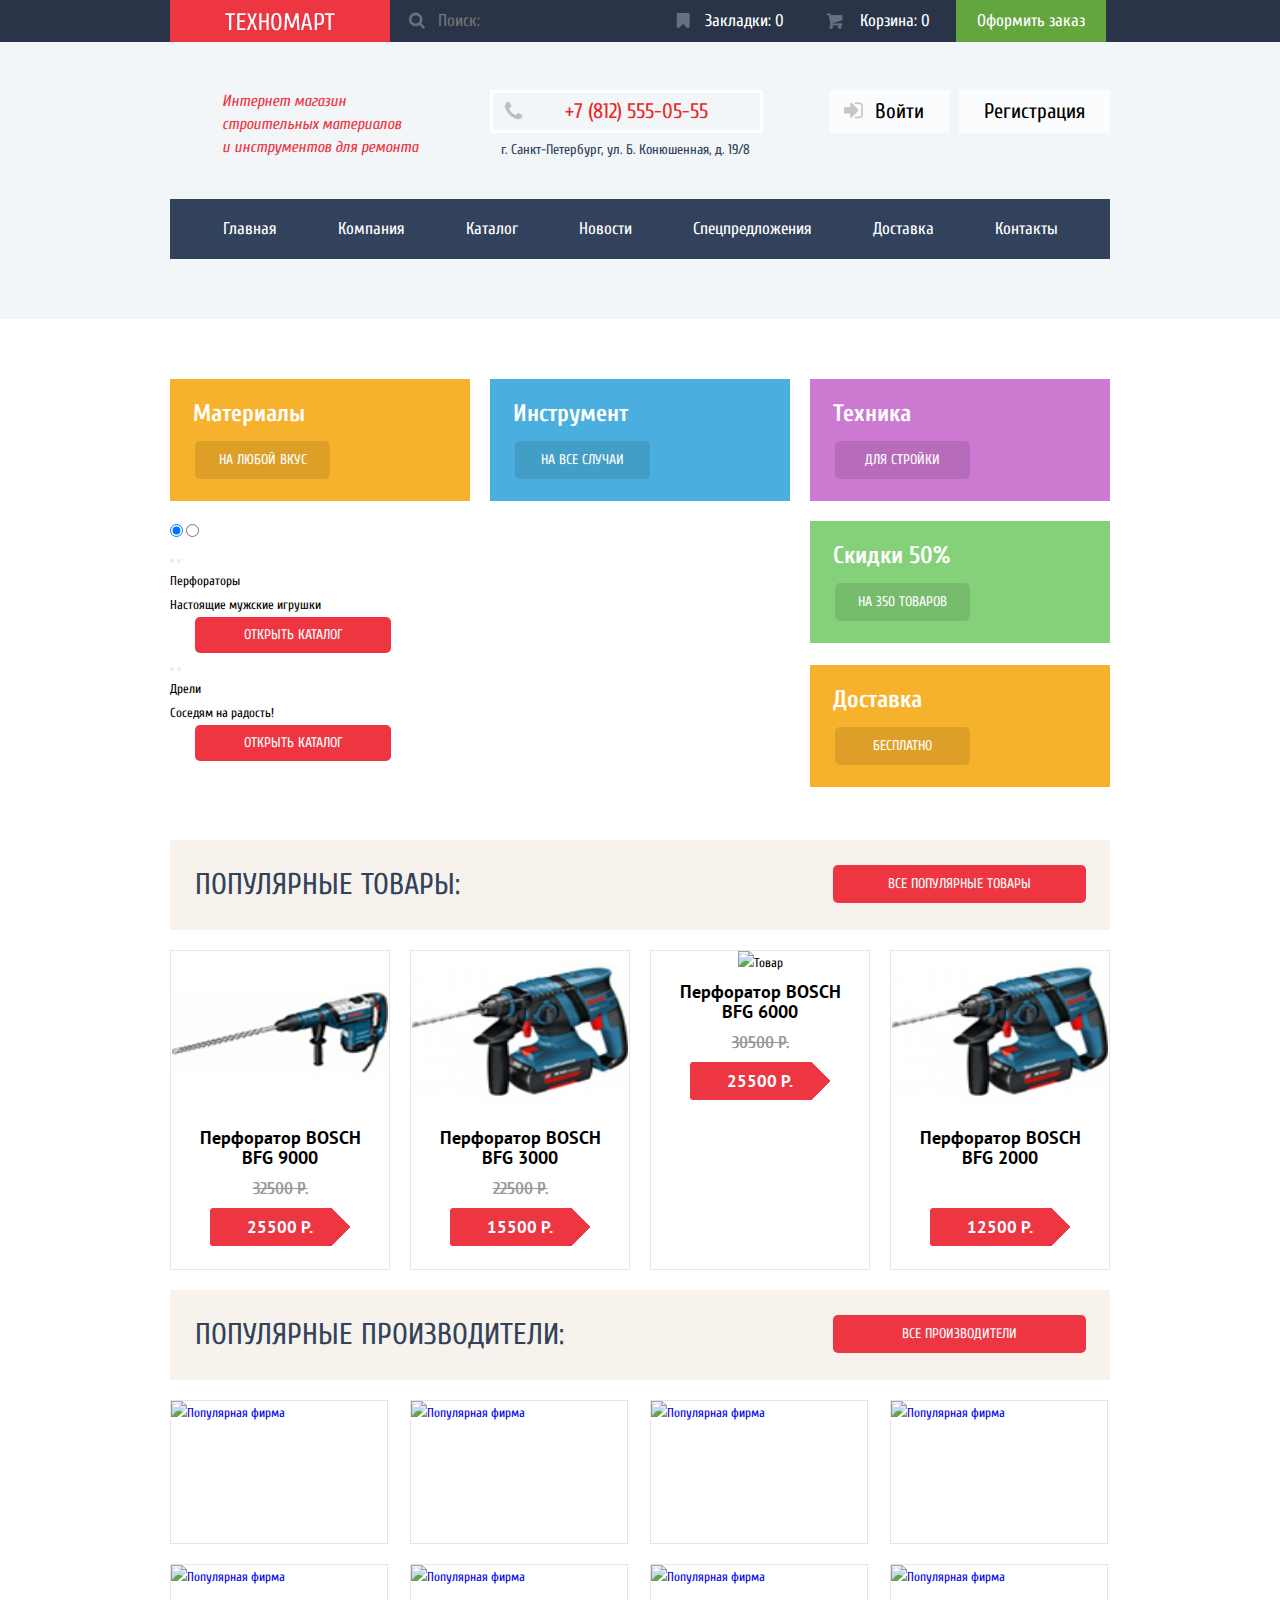
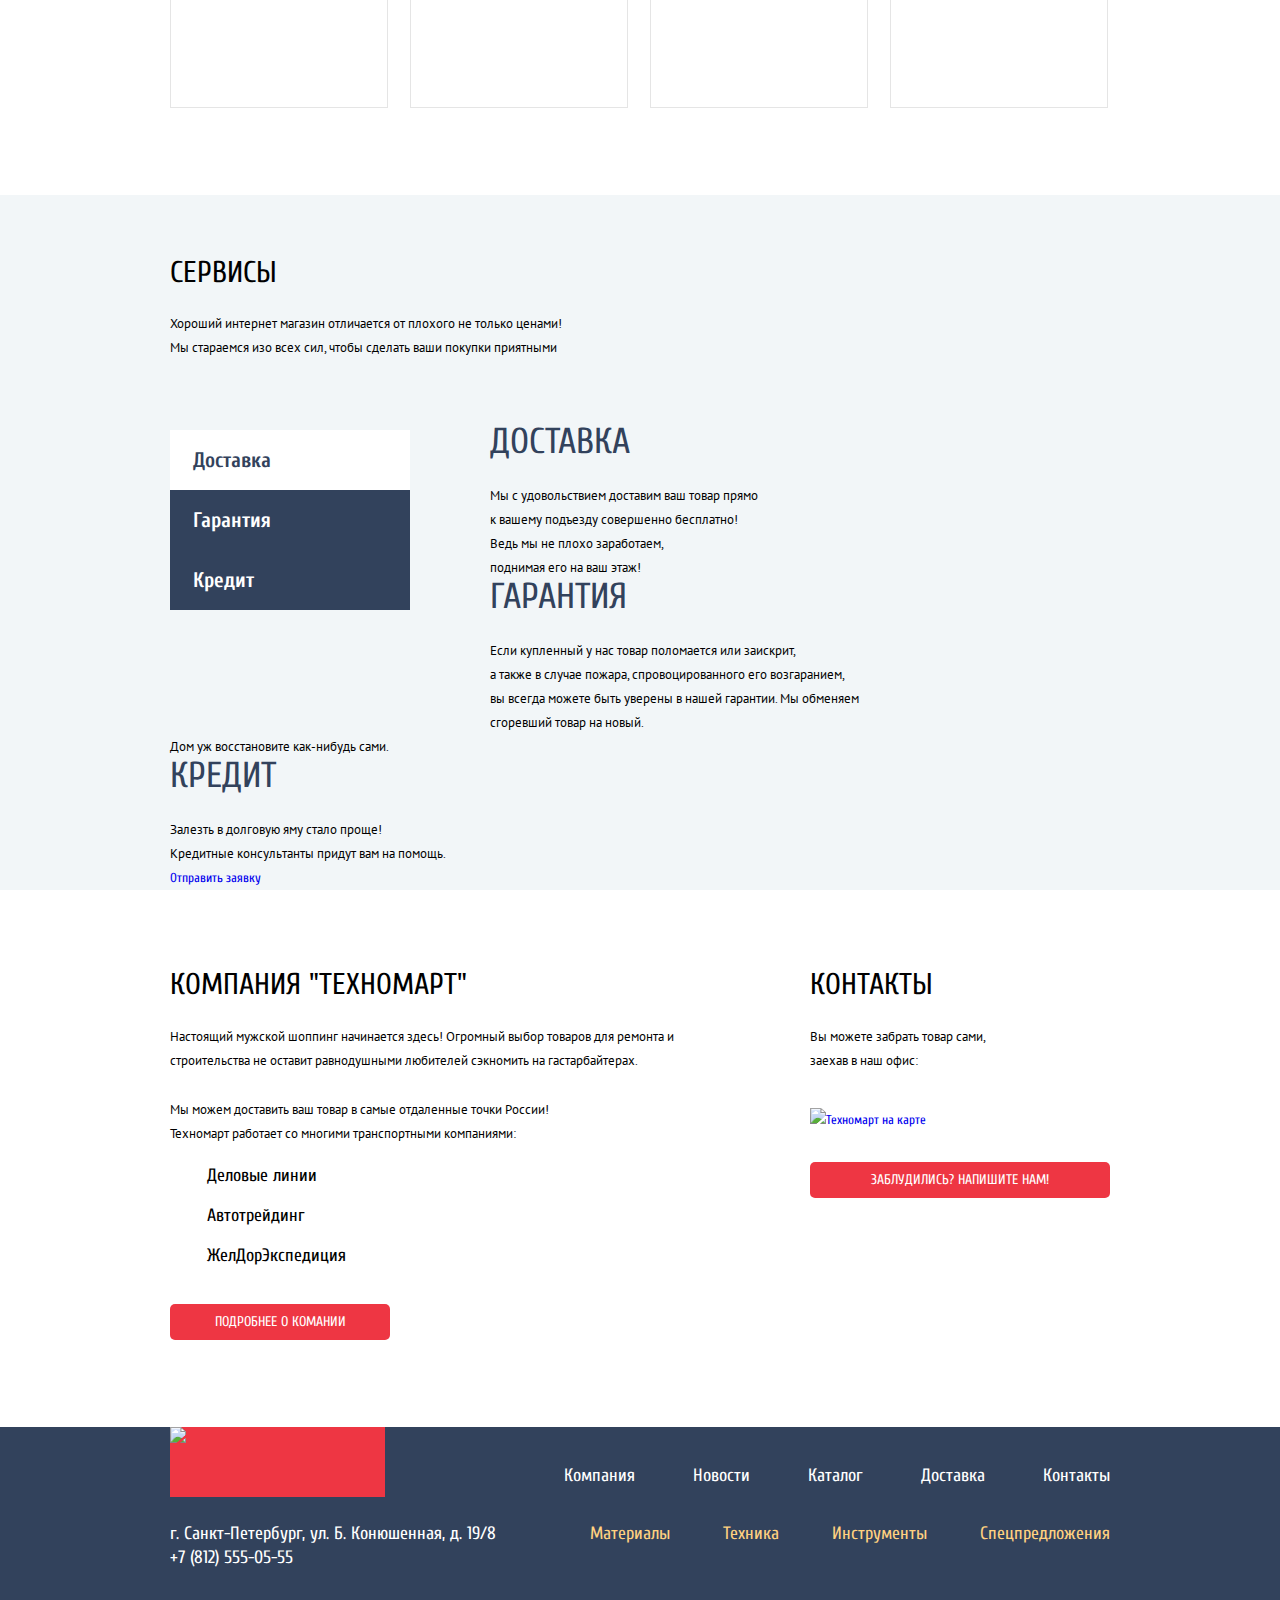
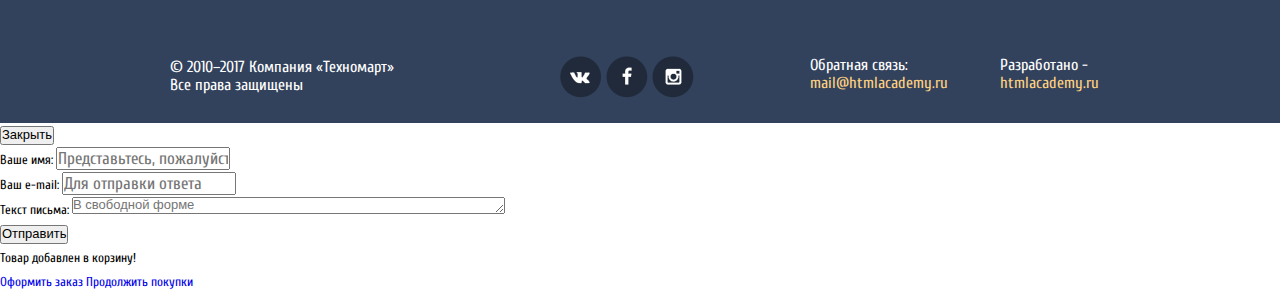
==== commit a02cf596: "Исправления на главную страницу из футера" ====
--- a/index.html
+++ b/index.html
@@ -73,17 +73,30 @@
 
       <!--Блок галереи-->
       <div class="slider">
-        <div class="slider-title">Перфораторы</div>
-        <div class="slider-description">Настоящие мужские игрушки</div>
-        <div class="slider-content">
-          <ul>
-            <li>"Фото слайдера1"</li>
-            <!--<li>"Фото слайдера2"</li>-->
-          </ul>
-        </div>
-        <!--<button class="btn-slider-prew" type="button"></button>
-        <button class="btn-slider-next" type="button"></button>-->
-        <a class="btn open-catalog" href="#">Открыть каталог</a>
+        <input type="radio" id="btn1" name="toggle" checked>
+        <input type="radio" id="btn2" name="toggle">
+        <div class="slide clearfix" id="slide1">
+          <button class="btn-slider-prew" type="button"></button>
+          <button class="btn-slider-next" type="button"></button>
+          <div class="slide-title">Перфораторы</div>
+          <div class="slide-description">Настоящие мужские игрушки</div>
+          <a class="btn open-catalog" href="#">Открыть каталог</a>
+          <div class="slider-controls">
+            <label for="btn1"></label>
+            <label for="btn2"></label>
+          </div>
+        </div>
+        <div class="slide clearfix" id="slide2">
+          <button class="btn-slider-prew" type="button"></button>
+          <button class="btn-slider-next" type="button"></button>
+          <div class="slide-title">Дрели</div>
+          <div class="slide-description">Соседям на радость!</div>
+          <a class="btn open-catalog" href="#">Открыть каталог</a>
+          <div class="slider-controls">
+            <label for="btn1"></label>
+            <label for="btn2"></label>
+          </div>
+        </div>
       </div>
       <div class="banners2 clearfix">
         <div class="banner banner-discounts">
@@ -138,14 +151,13 @@
           <b class="price-item">30500 Р.</b>
           <b class="sale-price">25500 Р.</b>
         </article>
-        <article class="popular-item">
+        <article class="popular-item label-new">
           <div class="item-btns">
             <a class="btn-buy" href="#">Купить</a>
             <a class="btn-favorite" href="#">В закладки</a>
           </div>
           <div class="item-image">
             <img src="img/popular-item4.jpg" width="216" height="162" alt="Товар">
-            <!--<section class="item-new">New</section>-->
           </div>
           <h1 class="item-name">Перфоратор BOSCH BFG 2000</h1>
           <b class="sale-price">12500 Р.</b>
@@ -184,28 +196,22 @@
           <a class="btn-guarantee" href="#">Гарантия</a>
           <a class="btn-credit" href="#">Кредит</a>
         </div>
-        <div class="services-delivery">
+        <div class="services-delivery1">
           <div class="title-service">Доставка</div>
           <p class="gallery-text">Мы с удовольствием доставим ваш товар прямо <br>к вашему подъезду совершенно бесплатно!<br>
           Ведь мы не плохо заработаем, <br>поднимая его на ваш этаж!</p>
         </div>
-        <!--<div class="services-delivery">
+        <div class="services-delivery2">
           <div class="title-service">Гарантия</div>
-          <p class="gallery-text">Если купленный у нас товар поломается или заискрит, а также в случае пожара,
-          спровоцированного его возгаранием,  вы всегда можете быть уверены в нашей гарантии. Мы обменяем сгоревший
-          товар на новый. Дом уж восстановите как-нибудь сами.</p>
-        </div>
-        <div class="services-delivery">
+          <p class="gallery-text">Если купленный у нас товар поломается или заискрит,<br>а также в случае пожара,
+          спровоцированного его возгаранием, <br>вы всегда можете быть уверены в нашей гарантии. Мы обменяем<br>сгоревший
+          товар на новый.<br>Дом уж восстановите как-нибудь сами.</p>
+        </div>
+        <div class="services-delivery3">
           <div class="title-service">Кредит</div>
-          <p class="gallery-text">Залезть в долговую яму стало проще! Кредитные консультанты придут вам на помощь.</p>
-          <a class="btn-services" href="#">Отправить заявку</a>
-        </div> -->
-        <figure class="gallery-footer">
-          <ul>
-            <li>"Фото слайдера1"</li>
-            <li>"Фото слайдера2"</li>
-          </ul>
-        </figure>
+          <p class="gallery-text">Залезть в долговую яму стало проще!<br>Кредитные консультанты придут вам на помощь.</p>
+          <a class="btn-submit" href="#">Отправить заявку</a>
+        </div>
       </div>
     </div>
 
@@ -241,7 +247,7 @@
         <div class="footer-top">
           <div class="footer-line clearfix">
             <div class="footer-logo">
-              <a href="footer-link"><img src="img/footer-logo.png" width="220" height="70" alt="Интернет-магазин Техномарт"></a>
+              <a><img src="img/footer-logo.png" width="220" height="70" alt="Интернет-магазин Техномарт"></a>
             </div>
             <!--Навигационный блок футера-->
             <nav class="footer-menu">
@@ -290,25 +296,42 @@
     </footer>
 
     <!--Popup-->
-    <div class="popup">
+    <div class="popup-send">
       <form class="index-popup" action="/this" method="POST">
-        <div class="icon-close"></div>
-        <div class="contacts">
+        <button class="popup-close" type="button" title="Закрыть">Закрыть</button>
+        <div class="user-contacts clearfix">
           <div class="contact-name">
             <label for="name">Ваше имя:</label>
-            <input type="text" id="name" placeholder="Представьтесь, пожалуйста">
+            <input type="text" id="name" name="user-name" placeholder="Представьтесь, пожалуйста">
           </div>
           <div class="contact-email">
             <label for="email">Ваш e-mail:</label>
-            <input type="email" id="email" placeholder="Для отправки ответа">
+            <input type="email" id="email" name="user-email" placeholder="Для отправки ответа">
           </div>
           <div class="textarea">
             <label for="textarea">Текст письма:</label>
             <textarea id="textarea" placeholder="В свободной форме" rows="1" cols="52"></textarea>
           </div>
         </div>
-        <button type="submit" name="send-form" class="send-form" value="send">Отправить</button>
+        <div class="send-contacts">
+          <button type="submit" name="send-form" class="send-form" value="send">Отправить</button>
+        </div>
       </form>
     </div>
+
+    <div class="popup-basket">
+      <form class="index-popup" action="/this" method="POST">
+        <div class="icon-close"></div>
+        <div class="form-title">
+          <p class="text-popup">Товар добавлен в корзину!</p>
+        </div>
+        <div class="popup-bottom">
+          <a class="get-item" href="#">Оформить заказ</a>
+          <a class="cancel-popup" href="#">Продолжить покупки</a>
+        </div>
+      </form>
+    </div>
+
+    <script src="js/script.js"></script>
   </body>
 </html>
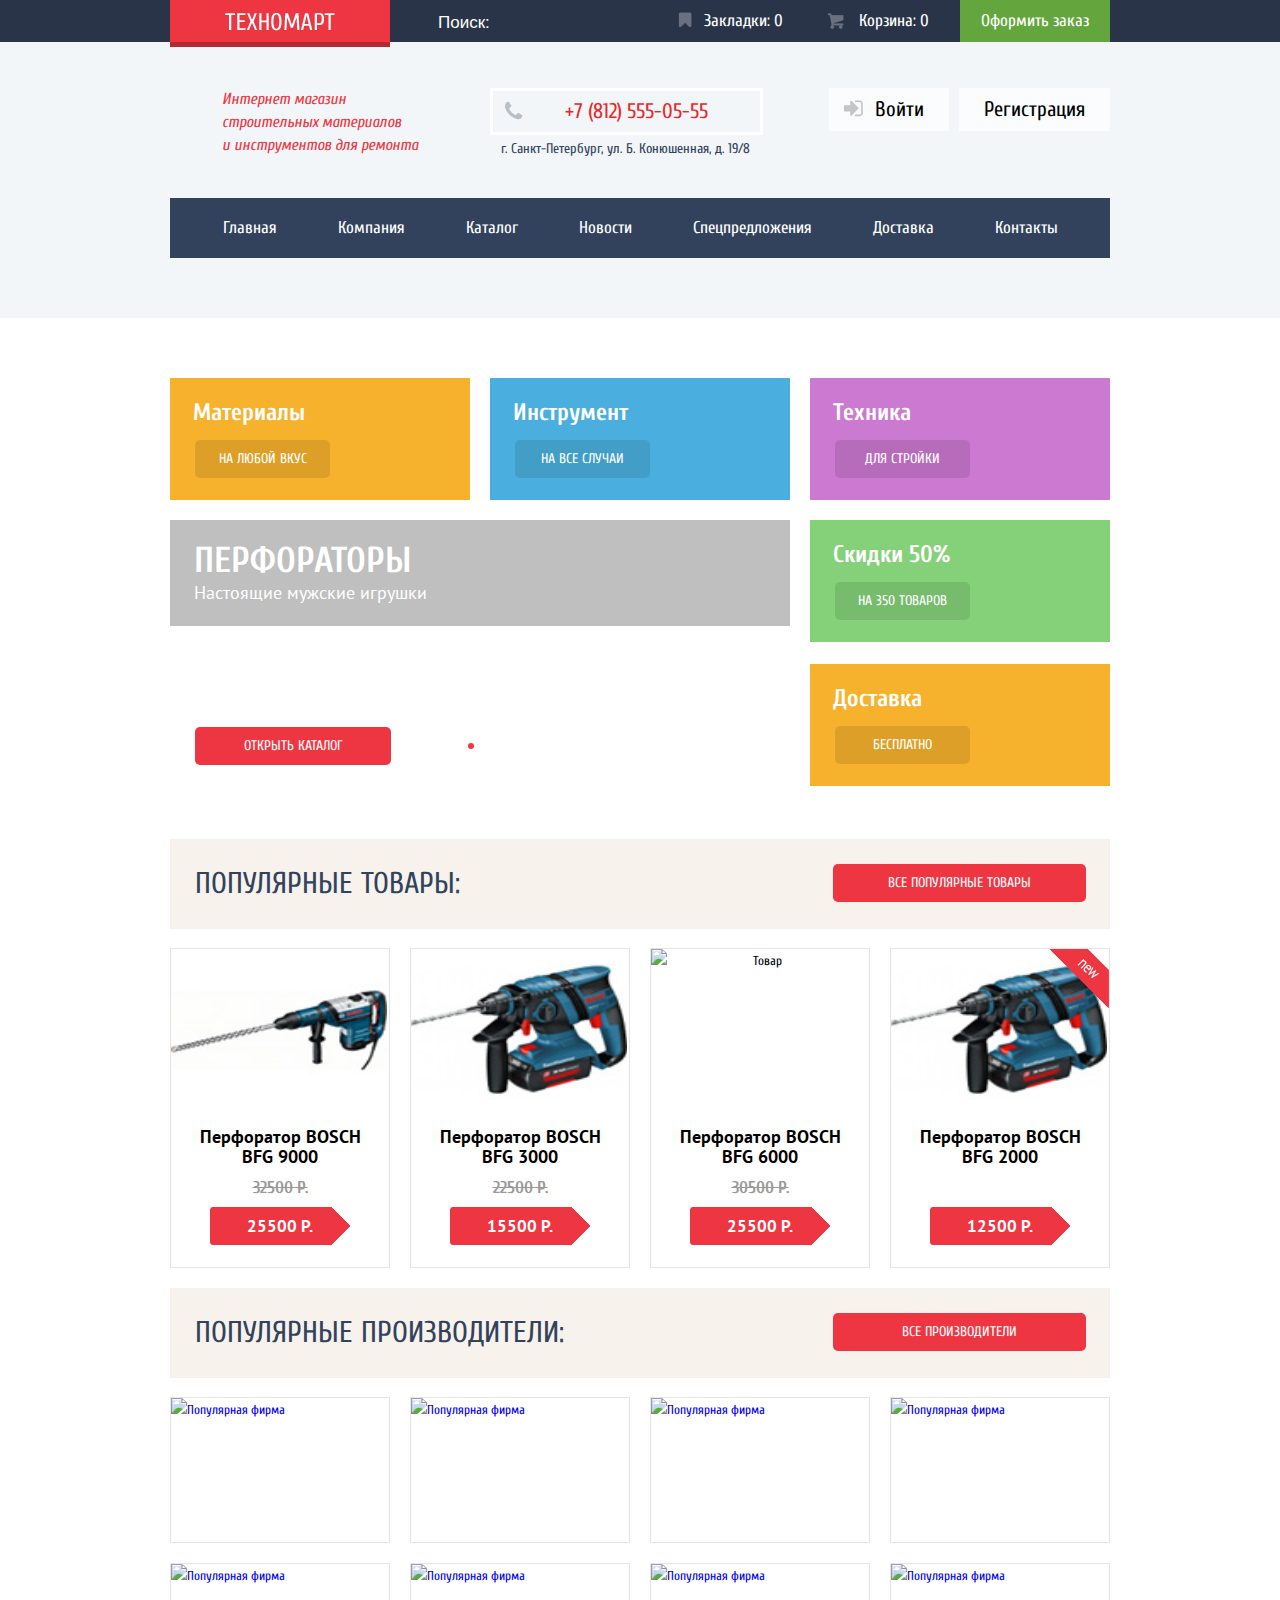
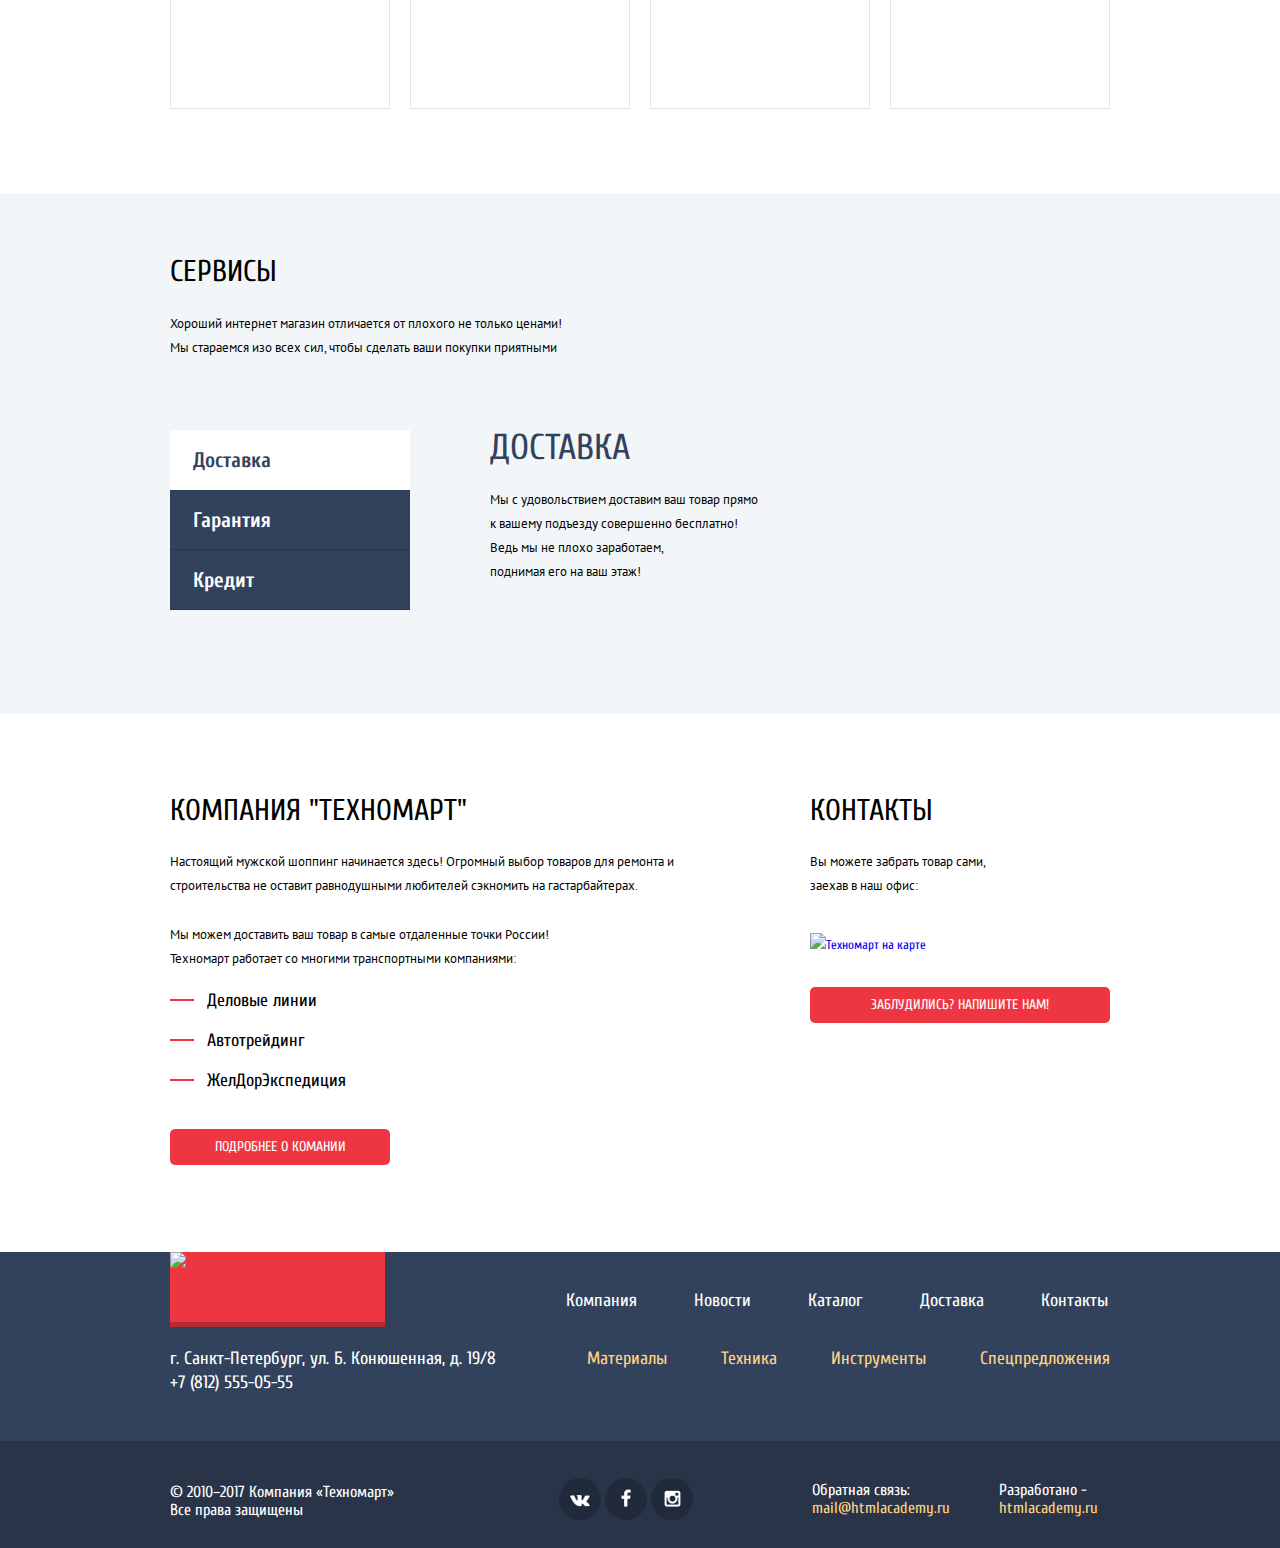
==== commit 3da0f3e8: "Внесены изменения по замечаниям" ====
--- a/index.html
+++ b/index.html
@@ -18,7 +18,7 @@
             <a><img src="img/header-logo.png" width="220" height="42" alt="Интернет-магазин Техномарт"></a>
           </div>
           <div class="header-search">
-            <form action="/this" method="POST"><input type="text" placeholder="Поиск:"></form>
+            <form action="https://echo.htmlacademy.ru" method="post"><input type="text" placeholder="Поиск:"></form>
           </div>
           <a class="header-btn favorites-btn favorites-btn-active" href="#">Закладки: 0</a>
           <a class="header-btn basket-btn" href="#">Корзина: 0</a>
@@ -297,16 +297,16 @@
 
     <!--Popup-->
     <div class="popup-send">
-      <form class="index-popup" action="/this" method="POST">
+      <form class="index-popup" action="https://echo.htmlacademy.ru" method="post">
         <button class="popup-close" type="button" title="Закрыть">Закрыть</button>
         <div class="user-contacts clearfix">
           <div class="contact-name">
             <label for="name">Ваше имя:</label>
-            <input type="text" id="name" name="user-name" placeholder="Представьтесь, пожалуйста">
+            <input type="text" id="name" name="user-name" placeholder="Представьтесь, пожалуйста" required>
           </div>
           <div class="contact-email">
             <label for="email">Ваш e-mail:</label>
-            <input type="email" id="email" name="user-email" placeholder="Для отправки ответа">
+            <input type="email" id="email" name="user-email" placeholder="Для отправки ответа" required>
           </div>
           <div class="textarea">
             <label for="textarea">Текст письма:</label>
@@ -320,7 +320,7 @@
     </div>
 
     <div class="popup-basket">
-      <form class="index-popup" action="/this" method="POST">
+      <form class="index-popup" action="https://echo.htmlacademy.ru" method="post">
         <div class="icon-close"></div>
         <div class="form-title">
           <p class="text-popup">Товар добавлен в корзину!</p>
--- a/css/style.css
+++ b/css/style.css
@@ -1,8 +1,3 @@
-* {
-  margin: 0;
-  padding: 0;
-}
-
 body {
   font-size: 13px;
   line-height: 24px;
@@ -13,16 +8,6 @@
 
 a {
   text-decoration: none;
-}
-
-h1 {
-  margin: 0;
-}
-
-input {
-  font-family: Cuprum, Arial, sans-serif;
-  font-size: 17px;
-  line-height: 17px;
 }
 
 .item-name {
@@ -37,6 +22,7 @@
 }
 
 .catalog-title {
+  margin: 0;
   margin-bottom: 20px;
   padding: 31px 0 31px 27px;
   font-size: 30px;
@@ -47,23 +33,30 @@
   background-color: #f2f6f8;
 }
 
+.services .container {
+  background-image: url(../img/services1.png);
+  background-position: top 259px right 12px;
+  background-repeat: no-repeat;
+}
+
 .services {
   background-color: #f2f6f8;
 }
 
 .title-about {
-  margin-bottom: 28px;
+  margin-bottom: 24px;
   font-size: 30px;
-  line-height: 24px;
+  line-height: 30px;
   font-weight: normal;
   text-transform: uppercase;
 }
 
 .title-services {
-  padding-top: 66px;
-  padding-bottom: 27px;
+  margin: 0;
+  padding-top: 63px;
+  padding-bottom: 12px;
   font-size: 30px;
-  line-height: 24px;
+  line-height: 30px;
   text-transform: uppercase;
   font-weight: normal;
 }
@@ -75,9 +68,9 @@
 }
 
 .top-header {
-  margin-bottom: 48px;
+  margin-bottom: 46px;
   font-size: 17px;
-  line-height: 42px;
+  height: 42px;
   text-align: center;
   background-color: #293449;
 }
@@ -99,6 +92,9 @@
   width: 220px;
   height: 42px;
   background-color: #ee3643;
+	-webkit-box-shadow: 0 5px #b52933;
+	-moz-box-shadow: 0 5px #b52933;
+	box-shadow: 0 5px #b52933;
 }
 
 .logo-event:hover {
@@ -112,66 +108,77 @@
 .header-search {
   position: relative;
   float: left;
-  width: 140px;
-  padding-left: 48px;
-}
-
-.header-search::before {
+  width: 270px;
+}
+
+.header-search input::-moz-placeholder {
+  font-family: Cuprum, Arial, sans-serif;
+  color: #fff;
+}
+
+.header-search input::-webkit-input-placeholder {
+  color: #fff;
+}
+
+.header-search input:-ms-input-placeholder {
+  color: #fff;
+}
+
+.header-search input {
+  position: relative;
+  width: 212px;
+  padding: 12.5px 10px 12.5px 48px;
+  font-size: 17px;
+  line-height: 17px;
+  color: #fff;
+  background-color: transparent;
+  background-image: url(../img/icon-search.png);
+  background-position: top 12px left 15px;
+  background-repeat: no-repeat;
+  border: 0;
+}
+
+.header-search input:hover {
+  background-image: url(../img/hover-icon-search.png);
+}
+
+.header-search input:focus {
+    color: #000;
+    background-color: #fff;
+    background-image: url(../img/active-icon-search.png);
+}
+
+.header-btn {
+  display: block;
+  float: left;
+  line-height: 42px;
+  width: 150px;
+  color: #fff;
+}
+
+.favorites-btn {
+  position: relative;
+  width: 133px;
+  padding-left: 17px;
+}
+
+.favorites-btn:hover {
+  background-color: #212a3a;
+}
+
+.favorites-btn:active {
+  background-color: #161d29;
+}
+
+.favorites-btn::before {
   content: "";
   position: absolute;
   top: 12px;
   left: 18px;
-  width: 17px;
-  height: 17px;
-  background: transparent url("../img/sprite1.png") no-repeat;
-  background-position: -10px -997px;
-  opacity: 0.3;
-}
-
-.header-search:hover::before {
-opacity: 1.0;
-}
-
-.header-search input{
-  font-size: 17px;
-  line-height: 17px;
-  color: #fff;
-  background-color: #293449;
-  border: 0;
-}
-
-.header-btn {
-  display: block;
-  float: left;
-  min-height: 42px;
-  width: 150px;
-  color: #fff;
-}
-
-.favorites-btn {
-  position: relative;
-  width: 124px;
-  margin-left: 70px;
-  padding-left: 34px;
-}
-
-.favorites-btn:hover {
-  background-color: #212a3a;
-}
-
-.favorites-btn:active {
-  background-color: #161d29;
-}
-
-.favorites-btn::before {
-  content: "";
-  position: absolute;
-  top: 13px;
-  left: 28px;
   width: 14px;
   height: 16px;
-  background: transparent url("../img/sprite1.png") no-repeat;
-  background-position: -10px -651px;
+  background: transparent url("../img/sprite.png") no-repeat;
+  background-position: -10px -353px;
   opacity: 0.3;
 }
 
@@ -185,19 +192,19 @@
 
 .basket-btn {
   position: relative;
-  width: 123px;
-  padding-left: 27px;
+  width: 133px;
+  padding-left: 17px;
 }
 
 .basket-btn::before {
   content: "";
   position: absolute;
   top: 13px;
-  left: 20px;
+  left: 17px;
   width: 17px;
   height: 16px;
-  background: transparent url("../img/sprite1.png") no-repeat;
-  background-position: -10px -615px;
+  background: transparent url("../img/sprite.png") no-repeat;
+  background-position: -10px -317px;
   opacity: 0.3;
 }
 
@@ -236,8 +243,8 @@
 
 .basket-btn-active {
   position: relative;
-  width: 123px;
-  padding-left: 27px;
+  width: 127px;
+  padding-left: 23px;
   background-color: #ee3643;
 }
 
@@ -253,11 +260,11 @@
   content: "";
   position: absolute;
   top: 13px;
-  left: 20px;
+  left: 15px;
   width: 17px;
   height: 16px;
-  background: transparent url("../img/sprite1.png") no-repeat;
-  background-position: -10px -615px;
+  background: transparent url("../img/sprite.png") no-repeat;
+  background-position: -10px -317px;
   opacity: 0.3;
 }
 
@@ -275,6 +282,7 @@
 
 .site-name {
   float: left;
+  margin: 0;
   width: 200px;
   padding-left: 52px;
   font-size: 16px;
@@ -293,10 +301,10 @@
   position: relative;
   display: block;
   width: 195px;
-  margin-bottom: 5px;
+  margin-bottom: 2px;
   padding:10px 0 10px 72px;
   font-size: 21px;
-  line-height: 17px;
+  line-height: 21px;
   color: #e9292a;
   border: 3px solid #fff;
 }
@@ -304,15 +312,16 @@
 .contacts-phone::before {
   content: "";
   position: absolute;
-  top: 8px;
+  top: 10px;
   left: 11px;
   width: 19px;
   height: 19px;
-  background: transparent url("../img/sprite1.png") no-repeat;
-  background-position: -10px -958px;
+  background: transparent url("../img/sprite.png") no-repeat;
+  background-position: -10px -463px;
 }
 
 .contacts-address {
+  margin: 0;
   font-size: 14px;
   line-height: 24px;
   text-align: center;
@@ -353,16 +362,16 @@
   left: 14px;
   width: 20px;
   height: 17px;
-  background: transparent url("../img/sprite1.png") no-repeat;
-  background-position: -10px -889px;
+  background: transparent url("../img/sprite.png") no-repeat;
+  background-position: -10px -426px;
 }
 
 .enter-link:hover::before {
-  background-position: -10px -540px;
+  background-position: -10px -242px;
 }
 
 .enter-link:active::before {
-  background-position: -10px -889px;
+  background-position: -10px -426px;
   opacity: 0.5;
 }
 
@@ -397,7 +406,7 @@
   width: 193px;
   padding: 11px 0 13px 47px;
   font-size:21px;
-  line-height: 18px;
+  line-height: 21px;
   color: #000;
 }
 
@@ -408,20 +417,20 @@
 .user-name::before {
   content: "";
   position: absolute;
-  top: 10px;
+  top: 13px;
   left: 13px;
   width: 20px;
   height: 18px;
-  background: transparent url("../img/sprite1.png") no-repeat;
-  background-position:  -10px -1034px;
+  background: transparent url("../img/sprite.png") no-repeat;
+  background-position: -10px -502px;
 }
 
 .user-name:hover::before {
-  background-position: -10px -577px;
+  background-position: -10px -279px;
 }
 
 .user-name:active::before {
-  background-position: -10px -1034px;
+  background-position: -10px -502px;
   opacity: 0.5;
 }
 
@@ -435,20 +444,20 @@
 .icon-exit::before {
   content: "";
   position: absolute;
-  top: 12px;
+  top: 14px;
   right: 10px;
   width: 21px;
   height: 17px;
-  background: transparent url("../img/sprite1.png") no-repeat;
-  background-position: -10px -728px;
+  background: transparent url("../img/sprite.png") no-repeat;
+  background-position: -10px -389px;
 }
 
 .icon-exit:hover::before {
-  background-position: -10px -503px;
+  background-position: -10px -205px;
 }
 
 .icon-exit:active::before {
-  background-position: -10px -728px;
+  background-position: -10px -389px;
   opacity: 0.5;
 }
 
@@ -471,9 +480,21 @@
 }
 
 .control-link:nth-child(2) {
+  position: relative;
   width: 110px;
   margin: 0;
   padding-left: 17px;
+}
+
+.control-link:nth-child(2)::before {
+  content: "";
+  position: absolute;
+  top: 6px;
+  left: 0;
+  width: 4px;
+  height: 5px;
+  background: transparent url("../img/sprite.png") no-repeat;
+  background-position: -10px -572px;
 }
 
 .main-navigation {
@@ -483,11 +504,13 @@
 }
 
 .main-navigation ul {
+  padding: 0;
   text-align: center;
 }
 
 .main-navigation li {
   display: inline-block;
+  vertical-align: middle;
   list-style: none;
 }
 
@@ -532,10 +555,11 @@
 }
 
 .promo-title {
+  width: 120px;
   margin-bottom: 12px;
   padding-top: 20px;
   padding-left: 23px;
-  font-size:24px;
+  font-size: 24px;
   font-weight: bold;
   line-height: 30px;
   color: #fff;
@@ -564,17 +588,15 @@
   background-color: rgba(0, 0, 0, 0.3);
 }
 
+
+
 .slider {
   float: left;
+  position: relative;
   width: 620px;
   height: 266px;
   margin-bottom: 53px;
   margin-right: 20px;
-  background-image: url(../img/catalog-slider1.jpg);
-}
-
-.slider ul {
-  font-size: 0;
 }
 
 .banner-discounts {
@@ -588,22 +610,32 @@
   background: #f6b22d url(../img/icon-promo-delivery.png) no-repeat right 30px center;;
 }
 
-.slider-title {
-  padding-top: 27px;
-  padding-bottom: 5px;
+.slide {
+  display: none;
+}
+
+#slide1, #slide2 {
+  width: inherit;
+  height: inherit;
+}
+
+.slide-title {
+  padding-top: 23px;
+  padding-bottom: 2px;
   padding-left: 24px;
   font-size: 36px;
   font-weight: bold;
-  line-height: 30px;
+  line-height: 36px;
   text-transform: uppercase;
   color: #fff;
   background-color: rgba(0, 0, 0, 0.25);
 }
 
-.slider-description {
-  margin-bottom: 65px;
+.slide-description {
+  margin-bottom: 101px;
   padding-left: 24px;
   padding-bottom: 21px;
+  font-family: "PT Sans", Arial, sans-serif;
   font-size: 18px;
   line-height: 24px;
   color: #fff;
@@ -611,10 +643,10 @@
 }
 
 .open-catalog {
-  display: block;
+  float:left;
   width: 196px;
   margin-left: 25px;
-  padding: 9px 0 9px 0;
+  padding: 10px 0 10px 0;
   font-size: 14px;
   text-align: center;
   line-height: 18px;
@@ -624,8 +656,77 @@
   border-radius: 5px;
 }
 
+.slider input[type="radio"] {
+  display:none;
+}
+
+.slider-controls {
+  float:left;
+  margin-left: 75px;
+  padding-top: 14px;
+  width:40px;
+  font-size: 0;
+}
+
+.slider-controls label {
+  display: inline-block;
+  margin-right: 10px;
+  vertical-align: top;
+  background-color: transparent;
+  width: 10px;
+  height: 10px;
+  border-radius: 50%;
+  cursor: pointer;
+  background-color: #fff;
+}
+
+.btn-slider-prew, .btn-slider-next {
+  position: absolute;
+  width: 22px;
+  height: 40px;
+  background-color: transparent;
+  border:none;
+  cursor: pointer;
+}
+
+.btn-slider-prew {
+    top: 115px;
+    left: 25px;
+}
+
+.btn-slider-prew::before {
+
+}
+
+.btn-slider-next {
+    background-image: url(../img/arrow-right.png);
+    top: 115px;
+    right: 25px;
+}
+
+#btn1:checked ~ #slide1,
+#btn2:checked ~ #slide2 {
+  display: block;
+}
+
+#btn1:checked ~ #slide1 {
+  background-image: url(../img/catalog-slider1.jpg);
+}
+
+#btn2:checked ~ #slide2 {
+    background-image: url(../img/catalog-slider2.jpg);
+}
+
+#btn1:checked ~ .slide label[for="btn1"],
+#btn2:checked ~ .slide label[for="btn2"] {
+  width: 6px;
+  height: 6px;
+  background-color: #ee3643;
+  border: 2px solid #fff;
+}
+
 .popular-header {
-  margin-bottom: 20px;
+  margin-bottom: 19px;
   background-color: #f7f3ec;
 }
 
@@ -634,9 +735,10 @@
 }
 
 .popular-item {
+  position: relative;
   box-sizing: border-box;
   width: 220px;
-  height: 320px;
+  min-height: 320px;
   float: left;
   margin-right: 20px;
   text-align: center;
@@ -661,8 +763,27 @@
   display: block;
 }
 
+.label-new::before {
+  content: "";
+  position: absolute;
+  top: 0;
+  right: 0;
+  z-index: 2;
+  width: 60px;
+  height: 59px;
+  background: transparent url("../img/sprite.png") no-repeat;
+  background-position: -10px -814px;
+}
+
 .item-image {
-  margin-bottom: 7px;
+  margin-bottom: 10px;
+  overflow: hidden;
+  width: 218px;
+  height: 168px;
+}
+
+.item-image img {
+  display: block;
 }
 
 .item:hover .item-btns {
@@ -672,6 +793,7 @@
 .index-title {
   float: left;
   width: 436px;
+  margin: 0;
   padding: 30px 0 30px 25px;
   font-size: 30px;
   line-height: 30px;
@@ -705,15 +827,15 @@
 }
 
 .suppliers {
-  margin-bottom: 67px;
+  margin-bottom: 65px;
 }
 
 .supplier {
   float: left;
   display: block;
-  width: 216px;
-  height: 142px;
-  margin-right: 22px;
+  width: 218px;
+  height: 144px;
+  margin-right: 20px;
   border: 1px solid #e5e5e5;
 }
 
@@ -728,10 +850,6 @@
   -webkit-box-shadow: 0 4px 10px rgba(41, 52, 73, 0.5);
   -moz-box-shadow: 0 4px 10px rgba(41, 52, 73, 0.5);
   box-shadow: 0 4px 10px rgba(41, 52, 73, 0.5);
-}
-
-.supplier:active img{
-
 }
 
 .supplier:nth-child(4n) {
@@ -749,9 +867,44 @@
 
 .btn-services {
   float: left;
+  position: relative;
   width: 240px;
   margin-right: 80px;
   padding-bottom: 104px;
+}
+
+.btn-services::before {
+  content: "";
+  position: absolute;
+  top: -40px;
+  right: 0;
+  width: 10px;
+  height: 272px;
+  background: transparent url("../img/sprite.png") no-repeat;
+  background-position: -10px -1249px;
+  opacity: 0.7;
+}
+
+.btn-submit {
+  display: block;
+  width: 196px;
+  margin-top: 25px;
+  padding: 10px 0 10px 0;
+  font-size: 14px;
+  line-height: 18px;
+  text-transform: uppercase;
+  text-align: center;
+  color: #fff;
+  background-color: #ee3643;
+  border-radius: 5px;
+}
+
+.btn-submit:hover {
+  background-color: #ca2c37;
+}
+
+.btn-submit:active {
+  background-color: #ba2732;
 }
 
 .btn-delivery, .btn-guarantee, .btn-credit {
@@ -763,28 +916,43 @@
   line-height: 30px;
   color: #fff;
   background-color: #32425c;
+  -webkit-box-shadow: inset 0 -1px #293449;
+  -moz-box-shadow: inset 0 -1px #293449;
+  box-shadow: inset 0 -1px #293449;
+}
+
+.btn-guarantee:hover, .btn-credit:hover {
+  background-color: #293449;
 }
 
 .btn-services-active {
   color: #32425c;
   background-color: #fff;
-}
-
-.services-delivery {
-  float: left;
+  -webkit-box-shadow: none;
+  -moz-box-shadow: none;
+  box-shadow: none;
+}
+
+.services-delivery1, .services-delivery2, .services-delivery3 {
+  float: left;
+  width: 600px;
   padding-bottom: 102px;
 }
 
+.services-delivery2, .services-delivery3 {
+  display: none;
+}
+
 .title-service {
-  margin-top: 5px;
-  margin-bottom: 30px;
+  margin-bottom: 22px;
   font-size: 36px;
-  line-height: 24px;
+  line-height: 36px;
   text-transform: uppercase;
   color: #32425c;
 }
 
 .gallery-text {
+  width: 320px;
   font-family: "PT Sans", Arial, sans-serif;
   font-size: 13px;
   line-height: 24px;
@@ -792,7 +960,7 @@
 
 .about-company {
   margin-bottom: 87px;
-  padding-top: 83px;
+  padding-top: 57px;
 }
 
 .about-technomart {
@@ -815,7 +983,8 @@
   line-height: 24px;
 }
 
-.transport-companies li{
+.transport-companies li {
+  position: relative;
   margin-bottom: 20px;
   padding-left: 37px;
   list-style: none;
@@ -823,8 +992,19 @@
   line-height: 20px;
 }
 
+.transport-companies li::before {
+  content: "";
+  position: absolute;
+  top: 8px;
+  left: 0;
+  width: 24px;
+  height: 2px;
+  background-color: #ee3643;
+}
+
 .transport-companies {
   margin-bottom: 38px;
+  padding: 0;
 }
 
 .contacts {
@@ -870,42 +1050,79 @@
   border-radius: 5px;
 }
 
-.breadcrumbs ul {
-
-}
-
 .breadcrumbs {
-  margin-bottom: 10px;
-  padding-top: 5px;
+  margin-bottom: 15px;
+  padding: 0;
+  padding-top: 3px;
   font-size: 0;
 }
 
 .breadcrumbs li {
   display: inline-block;
-  margin-left: 18px;
+  position: relative;
+  vertical-align: middle;
+  margin-right: 21.5px;
   padding-left: 23px;
-  list-style: none;
-  background-image: url(../img/shape-breadcrumbs.png);
-  background-position: 0, 2px;
-  background-repeat: no-repeat;
-}
-
-.breadcrumbs li:first-child {
-  margin-left: 0;
-  padding-left: 0;
-  font-size: 0;
-}
-
-.breadcrumbs li:nth-child(2) {
-  margin-left: 0;
-  padding-left: 13px;
-}
-
-.breadcrumbs a, .active-item {
   font-family: "PT Sans", Arial, sans-serif;
   font-size: 13px;
   line-height: 18px;
+  background-color: transparent;
   text-transform: uppercase;
+  list-style: none;
+}
+
+breadcrumbs li::before,
+breadcrumbs li::after {
+  content: "";
+  position: absolute;
+  top: 0;
+  left: 0;
+  width: 8px;
+  height: 2px;
+  background-color: #cdd1d8;
+}
+
+breadcrumbs li::before {
+  transform: rotate(45deg);
+}
+
+breadcrumbs li::after {
+  transform: rotate(-45deg);
+}
+
+.breadcrumbs li:first-child {
+  position: relative;
+  margin-right: 24px;
+  padding: 0;
+  width: 15px;
+  height: 12px;
+  font-size: 0;
+}
+
+.breadcrumbs li:first-child::after {
+  content: "";
+  position: absolute;
+  top: 0;
+  left: 0;
+  width: 15px;
+  height: 12px;
+  background: transparent url("../img/sprite.png") no-repeat;
+  background-position: -10px -1230px;
+}
+
+.main-breadcrumbs-link {
+  position: absolute;
+  width: 12px;
+  height: 15px;
+  z-index: 5;
+}
+
+.breadcrumbs li:nth-child(2) {
+  margin-left: -9px;
+}
+
+.breadcrumbs a, .active-item {
+  display: block;
   color: #000;
 }
 
@@ -922,12 +1139,251 @@
   text-transform: uppercase;
 }
 
+.filter {
+  border: 0;
+  padding: 0 0 6px 0;
+  margin: 0;
+  border-bottom: 1px solid #e5e5e5;
+}
+
+.filter:last-child {
+  border: 0;
+}
+
+.sale {
+  padding-bottom: 26px;
+  border-bottom: 1px solid #e5e5e5;
+}
+
+.range-controls {
+  position: relative;
+  margin-bottom: 10px;
+  padding: 38.5px 0 38.5px 0;
+  background-color: #f7f3ec;
+}
+
+.range-controls .scale {
+  width: 181px;
+  height: 2px;
+  margin: 0 auto;
+  background-color: #d7dcde;
+}
+
+.range-controls .bar {
+  width: 80%;
+  height: 2px;
+  background-color: #00ca74;
+}
+
+.range-toggle {
+  position: absolute;
+  top: 28px;
+  width: 4px;
+  height: 4px;
+  background-color: #ababab;
+  border: 8px solid #fff;
+  border-radius: 50%;
+  box-shadow: 0 2px 1px 0 rgba(0, 1, 1, 0.2);
+  cursor: pointer;
+}
+
+.range-toggle:hover {
+  background-color: #1c4f80;
+}
+
+.range-toggle-min {
+  left: 8.5%;
+}
+
+.range-toggle-max {
+  left: 71.5%;
+}
+
+.sale-control {
+  font-size: 0;
+}
+
+.sale-control p {
+  display: inline-block;
+  vertical-align: middle;
+  cursor: pointer;
+}
+
+.sale-control input {
+  width: 76px;
+  padding: 10px 9px 10px 9px;
+  font-family: "PT Sans", Arial, sans-serif;
+  font-size: 17px;
+  line-height: 18px;
+  text-align: center;
+  border: 0;
+  background-color: #f7f3ec;
+  cursor: pointer;
+}
+
+.sale-control span {
+  display: inline-block;
+  vertical-align: inherit;
+  margin: 0 9px 0 8px;
+  font-size: 16px;
+  line-height: 18px;
+}
+
+.filter legend {
+  padding: 13px 0 13px 0;
+  font-size: 17px;
+  font-weight: bold;
+  line-height: 30px;
+}
+
+.filter-checkbox, .filter-radio {
+  font-size: 15px;
+  line-height: 23px;
+}
+
+.filter-checkbox input[type="checkbox"] {
+  display: none;
+}
+
+.filter-checkbox input[type="checkbox"]+label {
+  display: block;
+  position: relative;
+  margin-bottom: 17px;
+  padding-left: 34px;
+  cursor: pointer;
+}
+
+.filter-checkbox input[type="checkbox"]:checked+label::after {
+  content: "";
+  display: block;
+  position: absolute;
+  top: 0;
+  left: 0;
+  width: 27px;
+  height: 23px;
+  background: transparent url("../img/sprite.png") no-repeat;
+  background-position:  -10px -1232px;
+}
+
+.filter-checkbox input[type="checkbox"]+label::before {
+  content: "";
+  display: block;
+  position: absolute;
+  top: 0;
+  left: 0;
+  width: 23px;
+  height: 23px;
+  background: transparent url("../img/sprite.png") no-repeat;
+  background-position: -10px -597px;
+}
+
+.filter-checkbox input[type="checkbox"] {
+  display: none;
+}
+
+.filter-checkbox input[type="checkbox"]+label {
+  display: block;
+  position: relative;
+  margin-bottom: 17px;
+  padding-left: 34px;
+  cursor: pointer;
+}
+
+.filter-checkbox input[type="checkbox"]:checked+label::after {
+  content: "";
+  display: block;
+  position: absolute;
+  top: 0;
+  left: 0;
+  width: 27px;
+  height: 23px;
+  background: transparent url("../img/sprite.png") no-repeat;
+  background-position: -10px -951px;
+}
+
+.filter-checkbox input[type="checkbox"]+label::before {
+  content: "";
+  display: block;
+  position: absolute;
+  top: 0;
+  left: 0;
+  width: 23px;
+  height: 23px;
+  background: transparent url("../img/sprite.png") no-repeat;
+  background-position:  -10px -908px;
+}
+
+.filter-radio input[type="radio"] {
+  display: none;
+}
+
+.filter-radio input[type="radio"]+label {
+  display: block;
+  position: relative;
+  margin-bottom: 17px;
+  padding-left: 34px;
+  cursor: pointer;
+}
+
+.filter-radio input[type="radio"]:checked+label::after {
+  content: "";
+  display: block;
+  position: absolute;
+  top: 0;
+  left: 0;
+  width: 25px;
+  height: 25px;
+  background: transparent url("../img/sprite.png") no-repeat;
+  background-position: -10px -994px;
+}
+
+.filter-radio input[type="radio"]+label::before {
+  content: "";
+  display: block;
+  position: absolute;
+  top: 0;
+  left: 0;
+  width: 25px;
+  height: 25px;
+  background: transparent url("../img/sprite.png") no-repeat;
+  background-position: -10px -1204px;
+}
+
+.btn-filter {
+  width: 140px;
+  margin-top: 62px;
+  padding: 10px 0 10px 0;
+  font-family: "PT Sans", Arial, sans-serif;
+  font-size: 13px;
+  line-height: 18px;
+  text-transform: uppercase;
+  background-color: #fff;
+  border: solid 1px #e5e5e5;
+  cursor: pointer;
+  border-radius: 5px;
+}
+
+.btn-filter:hover {
+  border: 1px solid #bdc6ca;
+}
+
+.btn-filter:active {
+  border: 1px solid #ee3643;
+}
+
+.title-sale {
+  margin-top: 10px;
+  margin-bottom: 16px;
+  font-size: 17px;
+  font-weight: bold;
+  line-height: 30px;
+}
+
 .sorting-product {
   float: right;
   width: 680px;
-  margin-left: 20px;
   margin-bottom: 20px;
-  padding: 11px 0 11px 20px;
+  padding: 10px 0 10px 20px;
   font-family: "PT Sans", Arial, sans-serif;
   font-size: 0;
   background-color: #f7f3ec;
@@ -935,21 +1391,83 @@
 
 .title-filters {
   background-color: #f7f3ec;
-  padding: 11px 0 11px 19px;
+  padding: 10px 0 10px 19px;
 }
 
 .sorting {
   display: inline-block;
+  vertical-align: middle;
+}
+
+.sorting-product ul {
+  padding: 0;
 }
 
 .sorting-product li {
   float: left;
-  padding: 0 20px 0 20px;
   font-size: 13px;
   line-height: 18px;
   list-style: none;
   text-transform: uppercase;
 }
+
+.sorting-product li:nth-child(2) {
+  margin-left: 145px;
+  margin-right: 73px;
+}
+
+li:nth-child(2) .active-sorting {
+  color: #ee3643;
+}
+
+.sorting-product li:nth-child(3) {
+  border-bottom: 1px dotted #ee3643;
+  line-height: 16px;
+}
+
+.sorting-product li:nth-child(4) {
+  border-bottom: 1px dotted #ee3643;
+  line-height: 16px;
+}
+
+li:nth-child(3) .link-sorting, li:nth-child(4) .link-sorting{
+  color: #000;
+  opacity: 0.3;
+}
+
+li:nth-child(3) .link-sorting:hover, li:nth-child(4) .link-sorting:hover{
+  opacity: 1.0;
+}
+
+.sorting-product li:nth-child(4) {
+  margin-left: 65px;
+  margin-right: 45px;
+}
+
+.arrow {
+  display: block;
+  float: left;
+  width: 11px;
+  height: 10px;
+}
+
+.arrow-up {
+  margin-top: 3px;
+  margin-left: 6px;
+  background-image: url(../img/arrow-top-active.png);
+}
+
+.arrow-down {
+  margin-top: 3px;
+  margin-left: 22px;
+  background-image: url(../img/arrow-bot.png);
+  opacity: 0.3;
+}
+
+.arrow-down:hover {
+  opacity: 1.0;
+}
+
 
 .items {
   float: right;
@@ -964,7 +1482,7 @@
   box-sizing: border-box;
   margin: 0 20px 18px 0;
   width: 220px;
-  height: 320px;
+  min-height: 320px;
   text-align: center;
   border: 1px solid #e5e5e5;
 }
@@ -975,15 +1493,11 @@
   box-shadow: 0 10px 25px rgba(41, 52, 73, 0.5);
 }
 
-.item .item-name {
-  margin-top: -12px;
-}
-
 .item:nth-child(3n) {
   margin: 0 0 18px 0;
 }
 
-.item:nth-child(3n) .sale-price{
+.item:nth-child(3n) .sale-price {
   margin-top: 28px;
 }
 
@@ -1007,6 +1521,14 @@
   background-color: #63a63e;
   border-bottom: 3px solid #367315;
   border-radius: 5px;
+}
+
+.btn-buy:hover {
+  background-color: #5fbb2d;
+}
+
+.btn-buy:active {
+  background-color: #518534;
 }
 
 .btn-favorite {
@@ -1019,6 +1541,14 @@
   border-radius: 5px;
 }
 
+.btn-favorite:hover {
+  border: 3px solid #32425c;
+}
+
+.btn-favorite:active {
+  opacity: 0.3;
+}
+
 .price-item {
   display: block;
   margin-bottom: 10px;
@@ -1047,10 +1577,11 @@
 }
 
 .pagination {
+  padding: 0;
   margin-left: 240px;
 }
 
-.pagination li{
+.pagination li {
   display: block;
   float: left;
   width: 38px;
@@ -1059,24 +1590,34 @@
   list-style: none;
 }
 
-.pagination li:first-child a{
+.active-pagination {
+  padding: 10px 15px 10px 15px;
   border: 0;
   color: #fff;
   background-color: #ee3643;
 }
 
-.pagination li:last-child a {
+.next-page{
   padding: 10px 30px 10px 33px;
   text-transform: uppercase;
 }
 
+.link-pagination {
+  padding: 10px 15px 10px 15px;
+  color: #000;
+}
+
 .pagination a {
-  padding: 10px 15px 10px 15px;
   font-family: "PT Sans", Arial, sans-serif;
   font-size: 13px;
   line-height: 18px;
   border: 1px solid #e5e5e5;
   border-radius: 5px;
+}
+
+.next-page {
+  padding-left: 31px;
+  padding-right: 31px;
   color: #000;
 }
 
@@ -1089,13 +1630,14 @@
 }
 
 .product-description {
-  padding-top: 68px;
+  padding-top: 73px;
   padding-bottom: 68px;
   background-color: #f5f8fa;
 }
 
 .product-title {
-  padding-bottom: 28px;
+  padding-bottom: 25px;
+  margin: 0;
   font-size: 30px;
   line-height: 30px;
   font-weight: normal;
@@ -1103,6 +1645,7 @@
 }
 
 .product-description p {
+  margin: 0;
   font-family: "PT Sans", Arial, sans-serif;
 }
 
@@ -1120,7 +1663,9 @@
   width: 215px;
   height: 70px;
   background-color: #ee3643;
-  /*border-bottom: 5px solid rgba(0, 0, 0, 0.24);*/
+  -webkit-box-shadow: 0 5px #b52933;
+  -moz-box-shadow: 0 5px #b52933;
+  box-shadow: 0 5px #b52933;
 }
 
 .footer-menu {
@@ -1132,7 +1677,12 @@
 
 .footer-menu li {
   display: inline-block;
-  padding-left: 58px;
+  vertical-align: middle;
+  padding-left: 57px;
+}
+
+.footer-menu li:first-child {
+  padding-left: 20px;
 }
 
 .footer-menu a {
@@ -1152,9 +1702,11 @@
 
 .footer-address {
   float: left;
+  margin: 0;
   margin-bottom: 46px;
   width: 350px;
   font-size: 18px;
+  line-height: 24px;
   color: #fff;
 }
 
@@ -1169,7 +1721,12 @@
 
 .catalog-menu li {
   display: inline-block;
-  padding-left: 53px;
+  vertical-align: middle;
+  padding-left: 54px;
+}
+
+.catalog-menu li:first-child {
+  padding-left: 10px;
 }
 
 .catalog-menu a {
@@ -1188,6 +1745,7 @@
 
 .footer-bottom {
   color: #fff;
+  background-color: #293449;
 }
 
 .footer-bottom a{
@@ -1206,6 +1764,7 @@
 .footer-copyright {
   float: left;
   width: 230px;
+  margin: 0;
   padding: 42px 0 29px 0;
   font-size: 16px;
   line-height: 18px;
@@ -1215,60 +1774,65 @@
   position: relative;
   float: left;
   width: 150px;
-  margin-left: 147px;
-  margin-top: 30px;
+  margin-left: 159px;
+  margin-top: 37px;
   font-size: 0;
 }
 
-.social-btn-vk::before {
-  content: "";
-  position: absolute;
-  top: 10px;
-  left: 13px;
-  width: 41px;
-  height: 42px;
-  background: transparent url("../img/sprite1.png") no-repeat;
-  background-position:  -10px -1072px;
-}
-
-.social-btn-vk:hover::before {
-  background-position: -10px -171px;
-}
-
-.social-btn-fb::before {
-  content: "";
-  position: absolute;
-  top: 10px;
-  left: 59px;
+.social-btn {
+  display: inline-block;
   width: 42px;
   height: 42px;
-  background: transparent url("../img/sprite1.png") no-repeat;
-  background-position:  -10px -765px;
-}
-
-.social-btn-fb:hover::before {
+  margin-right: 4px;
+  background-color: #212a3a;
+  border-radius: 50%;
+}
+
+.social-btn:hover {
+  background-color: #ee3643;
+}
+
+.social-btn:last-child {
+  margin: 0;
+}
+
+.social-btn-vk::before {
+  content: "";
+  position: absolute;
+  top: 17px;
+  left: 11px;
+  width: 20px;
+  height: 12px;
+  background: transparent url("../img/sprite.png") no-repeat;
+  background-position:  -10px -540px;
+}
+
+.social-btn-fb::before {
+  content: "";
+  position: absolute;
+  top: 11px;
+  left: 62px;
+  width: 10px;
+  height: 18px;
+  background: transparent url("../img/sprite.png") no-repeat;
   background-position: -10px -10px;
 }
 
 .social-btn-inst::before {
   content: "";
   position: absolute;
-  top: 10px;
+  top: 12px;
   left: 105px;
-  width: 42px;
-  height: 42px;
-  background: transparent url("../img/sprite1.png") no-repeat;
-  background-position:  -10px -827px;
-}
-
-.social-btn-inst:hover::before {
-  background-position: -10px -72px;
+  width: 17px;
+  height: 17px;
+  background: transparent url("../img/sprite.png") no-repeat;
+  background-position: -10px -48px;
 }
 
 .communication {
   float: left;
   width: 140px;
-  margin-left: 113px;
+  margin-left: 103px;
   padding-top: 40px;
   font-size: 16px;
   line-height: 18px;
@@ -1276,8 +1840,222 @@
 
 .developer {
   float: left;
-  margin-left: 50px;
+  margin-left: 47px;
   padding-top: 40px;
   font-size: 16px;
   line-height: 18px;
 }
+
+.popup-send {
+  display: none;
+  position: fixed;
+  top: 15%; left:0; right: 0;
+  margin: auto;
+  width: 620px;
+  height: 425px;
+  margin: 0 auto;
+  font-family: Cuprum, Arial, sans-serif;
+  overflow: hidden;
+  background-color: #fff;
+  border-top: 7px solid #ee3643;
+  -webkit-box-shadow: 0 20px 40px rgba(41,52,73,.75);
+	-moz-box-shadow: 0 20px 40px rgba(41,52,73,.75);
+	box-shadow: 0 20px 40px rgba(41,52,73,.75);
+}
+
+.popup-send-show {
+  display: block;
+}
+
+.popup-close {
+  position: absolute;
+  z-index: 4;
+  top: 9px;
+  right: 9px;
+  width: 21px;
+  height: 21px;
+  font-size: 0;
+  background-color: transparent;
+  border: 0;
+  cursor: pointer;
+}
+
+.popup-close::before,
+.popup-close::after {
+  content: "";
+  position: absolute;
+  top: 8px;
+  left: 2px;
+  width: 19px;
+  height: 3px;
+  background-color: #ee3643;
+  border-radius: 1px;
+}
+
+.popup-close::before {
+  transform: rotate(45deg);
+}
+
+.popup-close::after {
+  transform: rotate(-45deg);
+}
+
+.user-contacts {
+  position: relative;
+  padding: 48px 80px 0 80px;
+}
+
+.contact-name {
+  margin-right: 20px;
+}
+
+.contact-name, .contact-email {
+  float: left;
+  margin-bottom: 22px;
+  width: 220px;
+}
+
+.contact-name label[for="name"], .contact-email label[for="email"], .textarea label[for="textarea"] {
+  display: block;
+  margin-bottom: 13px;
+  font-size: 18px;
+  line-height: 18px;
+}
+
+.contact-name input[id="name"], .contact-email input[id="email"] {
+  width: 203px;
+  padding: 9px 0 9px 13px;
+  font-family: "PT Sans", Arial, sans-serif;
+  font-size: 13px;
+  line-height: 18px;
+  border: 2px solid #d7dcde;
+  border-radius: 3px;
+}
+
+.textarea textarea {
+  width: 100%;
+  height: 110px;
+  margin-bottom: 35px;
+  padding-top: 10px;
+  padding-left: 13px;
+  border: 2px solid #d7dcde;
+  border-radius: 3px;
+}
+
+.send-contacts {
+  background-color: #f1f1f1;
+}
+
+.send-form {
+  width: 460px;
+  margin: 35px 80px 35px 80px;
+  padding: 10px 0 10px 0;
+  font-family: Cuprum, Arial, sans-serif;
+  font-size: 14px;
+  line-height: 18px;
+  text-transform: uppercase;
+  color: #fff;
+  background-color: #ee3643;
+  border: 0;
+  border-radius: 5px;
+}
+
+.send-form:hover {
+  background-color: #ca2c37;
+}
+
+.send-form:active {
+  background-color: #ba2732;
+}
+
+.popup-basket {
+  display: none;
+  position: fixed;
+  z-index: 3;
+  top: 25%; left:0; right: 0;
+  margin: auto;
+  width: 620px;
+  height: 276px;
+  margin: 0 auto;
+  font-family: Cuprum, Arial, sans-serif;
+  overflow: hidden;
+  background-color: #fff;
+  border-top: 7px solid #ee3643;
+  -webkit-box-shadow: 0 20px 40px rgba(41,52,73,.75);
+	-moz-box-shadow: 0 20px 40px rgba(41,52,73,.75);
+	box-shadow: 0 20px 40px rgba(41,52,73,.75);
+}
+
+.popup-basket-show {
+  display: block;
+}
+
+.form-title {
+  position: relative;
+  padding: 68px 80px 68px 80px;
+}
+
+.form-title::before {
+  content: "";
+  position: absolute;
+  top: 56px;
+  left: 80px;
+  width: 66px;
+  height: 66px;
+  background: transparent url("../img/sprite.png") no-repeat;
+  background-position: -10px -728px;
+}
+
+.text-popup {
+  margin: 0 auto;
+  padding-left: 99px;
+  font-size: 30px;
+  font-weight: normal;
+  line-height: 30px;
+}
+
+.popup-bottom {
+  width: 100%;
+  min-height: 112px;
+  font-size: 0;
+  background: #f1f1f1;
+}
+
+.get-item {
+  vertical-align: middle;
+  margin-left: 80px;
+  margin-right: 20px;
+  color: #fff;
+  background-color: #ee3643;
+}
+
+.get-item:hover {
+  background-color: #ca2c37;
+}
+
+.get-item:active {
+  background-color: #ba2732;
+}
+
+.cancel-popup {
+  vertical-align: middle;
+  color: #000;
+  background-color: #fff;
+}
+
+.cancel-popup:hover {
+  background-color: #f1f1f1;
+}
+
+.get-item, .cancel-popup {
+  display: inline-block;
+  width: 220px;
+  margin-top: 37px;
+  margin-bottom: 37px;
+  padding: 12px 0 12px 0;
+  font-size: 14px;
+  line-height: 18px;
+  text-align: center;
+  text-transform: uppercase;
+  border-radius: 5px;
+}
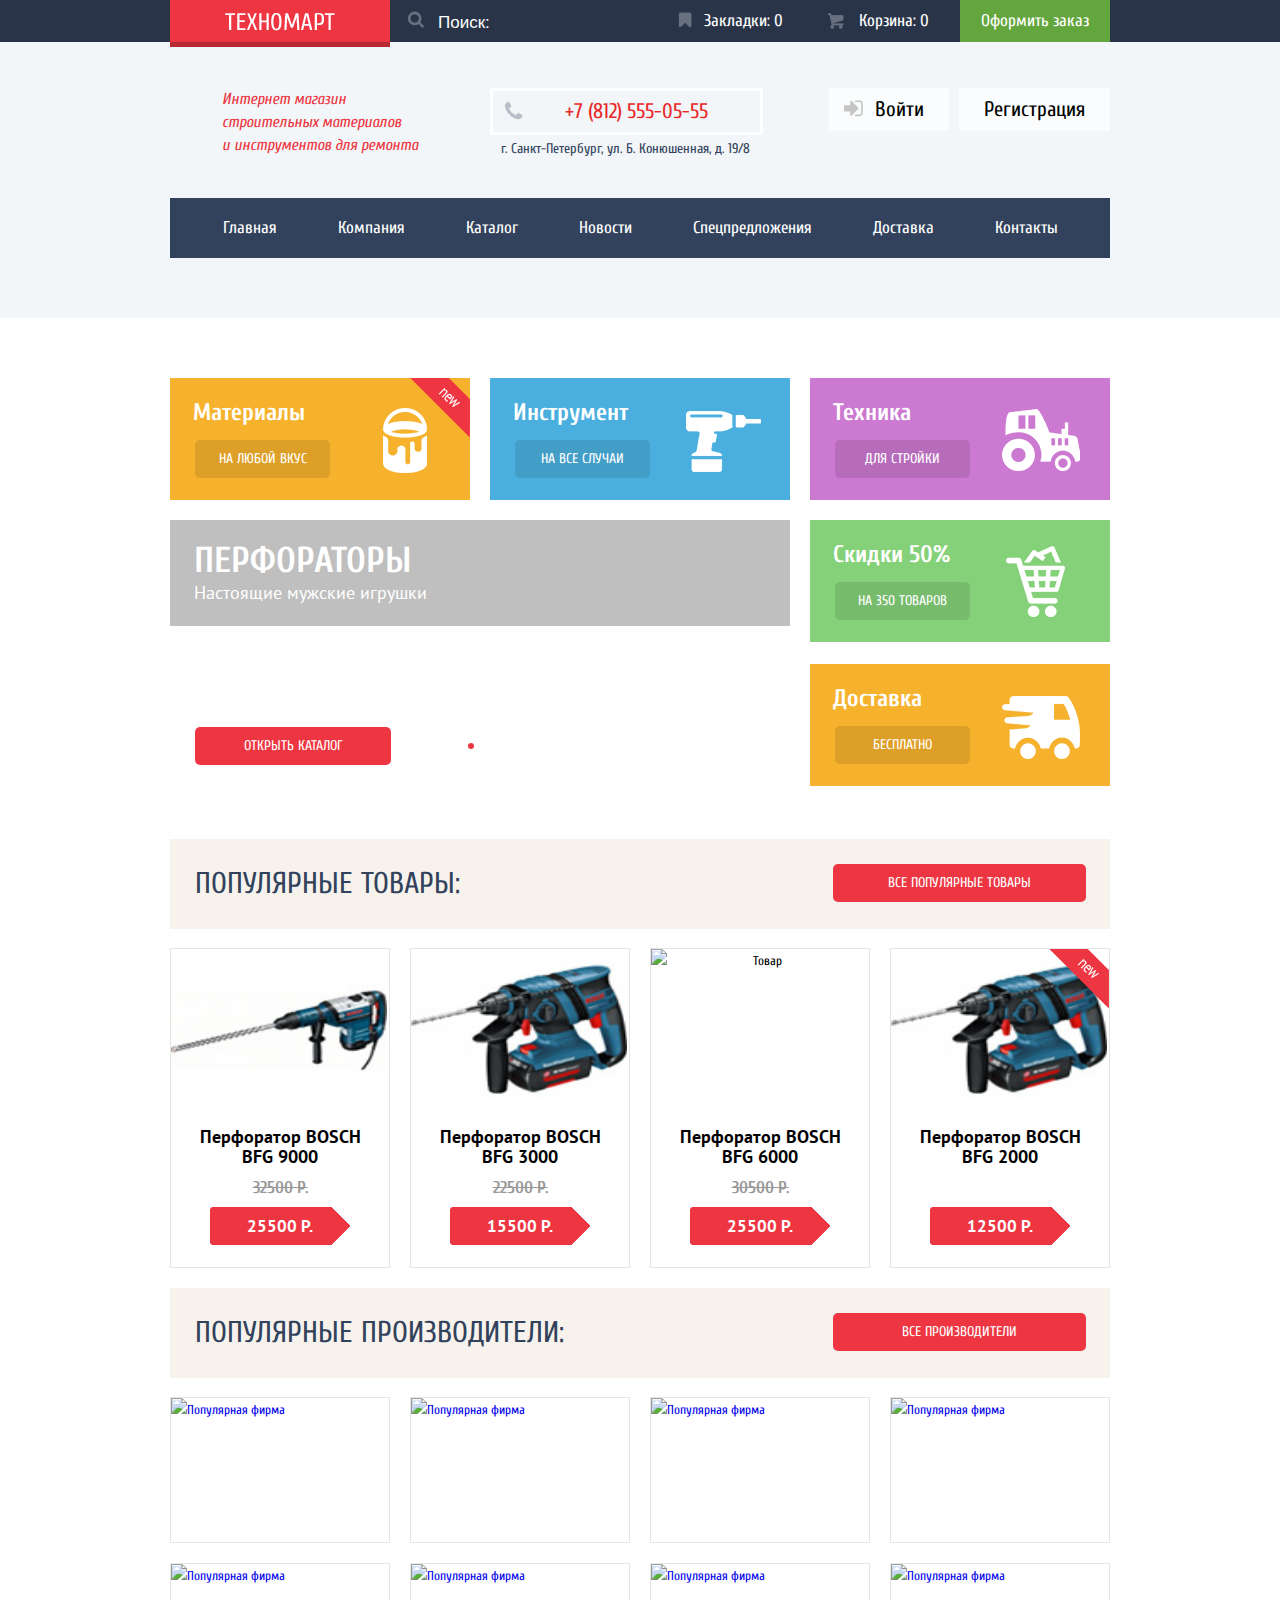
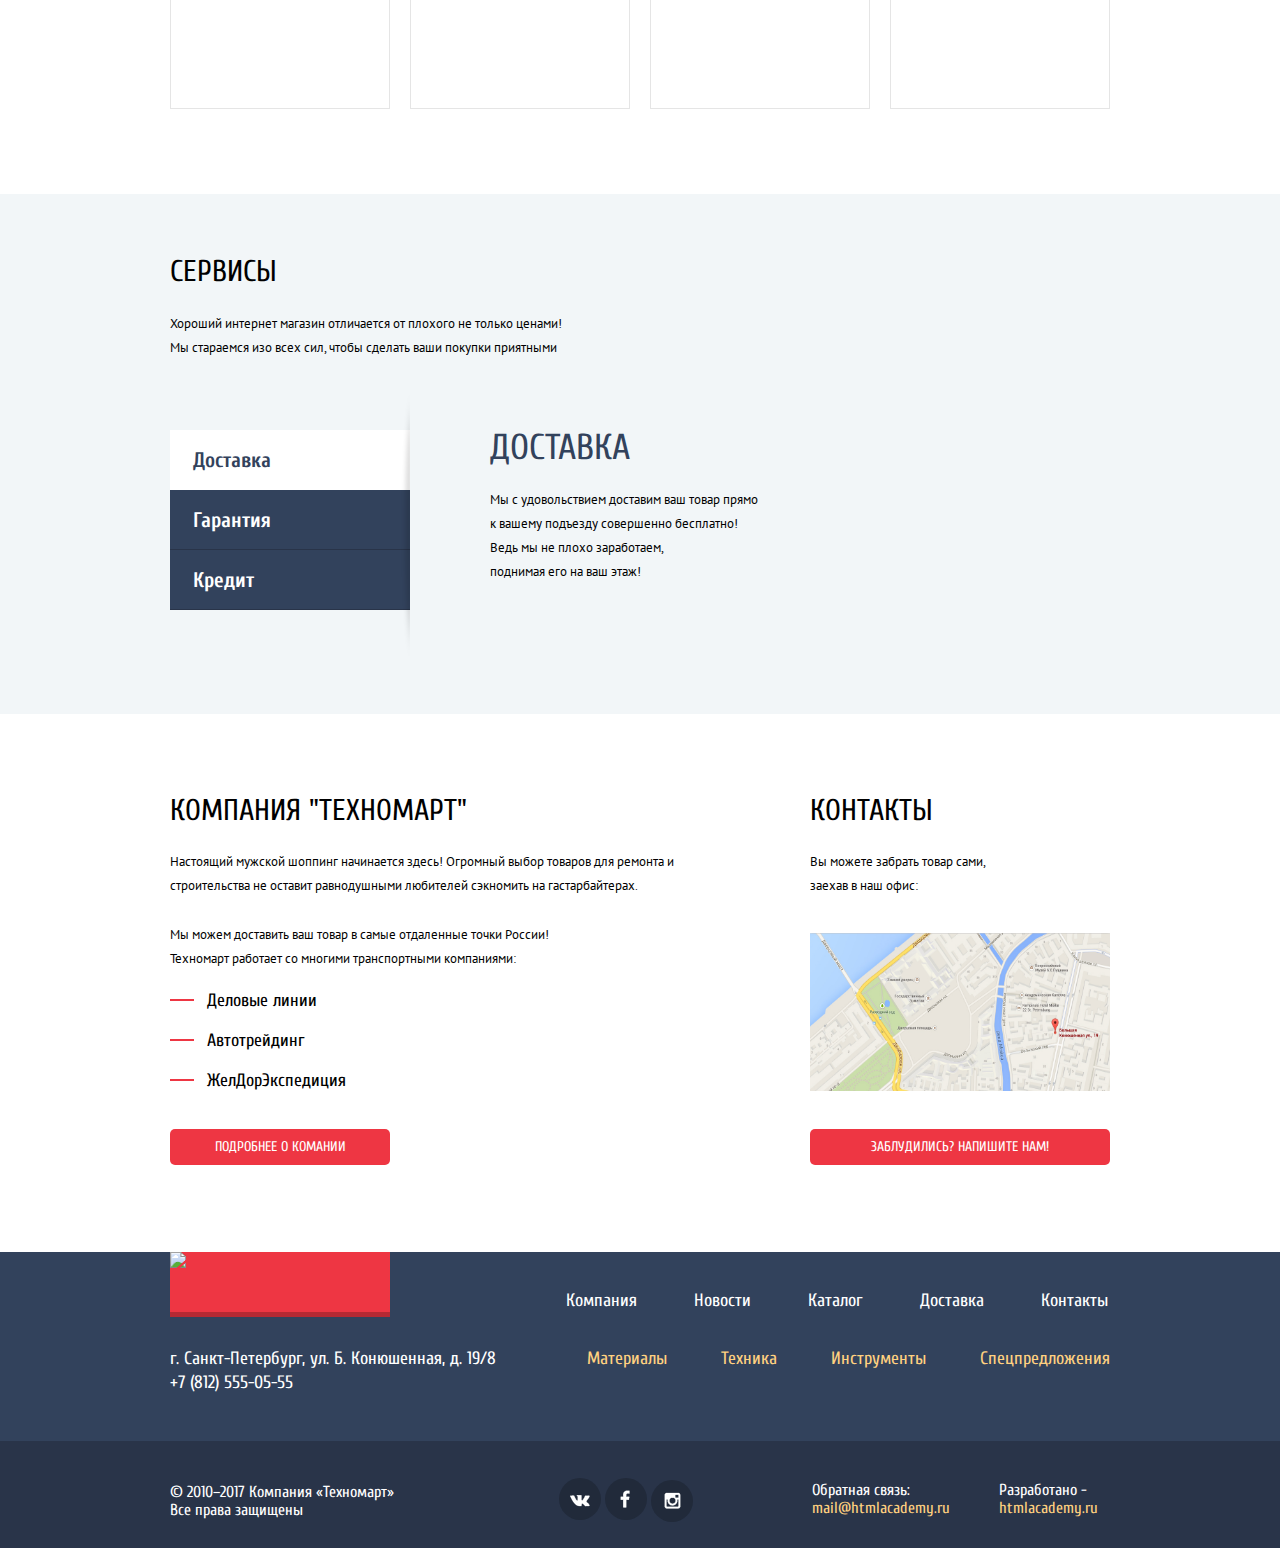
==== commit af3c3339: "Добавлена карта, сделана анимация попапов, изменен спрайт" ====
--- a/index.html
+++ b/index.html
@@ -57,7 +57,7 @@
     <div class="container clearfix">
       <!--Промо-блоки-->
       <div class="banners1 clearfix">
-        <div class="banner banner-materials">
+        <div class="banner banner-materials label-new">
           <div class="promo-title">Материалы</div>
           <a class="promo-link" href="#">На любой вкус</a>
         </div>
@@ -235,7 +235,7 @@
         <div class="contacts">
           <h2 class="title-about">Контакты</h2>
           <p class="title-about-text3">Вы можете забрать товар сами, заехав в наш офис:</p>
-          <a href="#"><img src="img/map.jpg" width="300" height="158" alt="Техномарт на карте"></a>
+          <a href="#"><img class="contacts-img" src="img/map.jpg" width="300" height="158" alt="Техномарт на карте"></a>
           <a class="btn btn-map" href="#">Заблудились? Напишите нам!</a>
         </div>
       </div>
@@ -332,6 +332,11 @@
       </form>
     </div>
 
+    <div class="popup-map">
+      <div class="map-close"></div>
+      <iframe src="https://api-maps.yandex.ru/frame/v1/-/CZtFNDKx" width="940" height="446" frameborder="0"></iframe>
+    </div>
+
     <script src="js/script.js"></script>
   </body>
 </html>
--- a/css/style.css
+++ b/css/style.css
@@ -12,7 +12,8 @@
 
 .item-name {
   display: inline-block;
-  width:165px;
+  vertical-align: top;
+  width: 165px;
   margin: 0 0 12px 0;
   font-size: 18px;
   line-height: 20px;
@@ -131,21 +132,19 @@
   font-size: 17px;
   line-height: 17px;
   color: #fff;
-  background-color: transparent;
-  background-image: url(../img/icon-search.png);
-  background-position: top 12px left 15px;
-  background-repeat: no-repeat;
+  background: transparent url("../img/sprite.png") no-repeat;
+  background-position: 7px -1417px;
   border: 0;
 }
 
 .header-search input:hover {
-  background-image: url(../img/hover-icon-search.png);
+  background-position: 7px -1380px;
 }
 
 .header-search input:focus {
     color: #000;
     background-color: #fff;
-    background-image: url(../img/active-icon-search.png);
+    background-position: 7px -1283px;
 }
 
 .header-btn {
@@ -541,17 +540,53 @@
 }
 
 .banner-materials {
-  background: #f6b22d url(../img/icon-promo-materials.png) no-repeat right 41px center;
+  position: relative;
+  background-color: #f6b22d;
+}
+
+.banner-materials::after {
+  content: "";
+  position: absolute;
+  top: 30px;
+  right: 43px;
+  width: 44px;
+  height: 65px;
+  background: transparent url("../img/sprite.png") no-repeat;
+  background-position: -10px -1803px;
 }
 
 .banner-instruments {
+  position: relative;
   margin-left: 0;
-  background: #4aafde url(../img/icon-promo-instruments.png) no-repeat right 28px center;
+  background-color: #4aafde;
+}
+
+.banner-instruments::before {
+  content: "";
+  position: absolute;
+  top: 33px;
+  right: 29px;
+  width: 75px;
+  height: 61px;
+  background: transparent url("../img/sprite.png") no-repeat;
+  background-position: -10px -1722px;
 }
 
 .banner-construction {
+  position: relative;
   margin-right: 0;
-  background: #cc79d1 url(../img/icon-promo-construction.png) no-repeat right 30px center;
+  background-color: #cc79d1;
+}
+
+.banner-construction::before {
+  content: "";
+  position: absolute;
+  top: 31px;
+  right: 30px;
+  width: 78px;
+  height: 62px;
+  background: transparent url("../img/sprite.png") no-repeat;
+  background-position: -10px -1465px;
 }
 
 .promo-title {
@@ -588,8 +623,6 @@
   background-color: rgba(0, 0, 0, 0.3);
 }
 
-
-
 .slider {
   float: left;
   position: relative;
@@ -600,14 +633,38 @@
 }
 
 .banner-discounts {
+  position: relative;
   margin-right: 0;
   margin-bottom: 22px;
-  background: #85d179 url(../img/icon-promo-discaunts.png) no-repeat right 44px center;;
+  background-color: #85d179;
+}
+
+.banner-discounts::before {
+  content: "";
+  position: absolute;
+  top: 26px;
+  right: 45px;
+  width: 59px;
+  height: 72px;
+  background: transparent url("../img/sprite.png") no-repeat;
+  background-position: -10px -1630px;
 }
 
 .banner-delivery {
+  position: relative;
   margin-right: 0;
-  background: #f6b22d url(../img/icon-promo-delivery.png) no-repeat right 30px center;;
+  background-color: #f6b22d;
+}
+
+.banner-delivery::before {
+  content: "";
+  position: absolute;
+  top: 32px;
+  right: 30px;
+  width: 78px;
+  height: 63px;
+  background: transparent url("../img/sprite.png") no-repeat;
+  background-position: -10px -1547px;
 }
 
 .slide {
@@ -690,18 +747,21 @@
 }
 
 .btn-slider-prew {
-    top: 115px;
-    left: 25px;
-}
-
-.btn-slider-prew::before {
-
+  top: 115px;
+  left: 25px;
+  width: 22px;
+  height: 40px;
+  background: transparent url("../img/sprite.png") no-repeat;
+  background-position: -10px -85px;
 }
 
 .btn-slider-next {
-    background-image: url(../img/arrow-right.png);
-    top: 115px;
-    right: 25px;
+  top: 115px;
+  right: 25px;
+  width: 22px;
+  height: 40px;
+  background: transparent url("../img/sprite.png") no-repeat;
+  background-position: -10px -145px;
 }
 
 #btn1:checked ~ #slide1,
@@ -881,8 +941,8 @@
   width: 10px;
   height: 272px;
   background: transparent url("../img/sprite.png") no-repeat;
-  background-position: -10px -1249px;
-  opacity: 0.7;
+  background-position: -10px -938px;
+  opacity: 0.5;
 }
 
 .btn-submit {
@@ -1033,7 +1093,7 @@
   border-radius: 5px;
 }
 
-.contacts img {
+.contacts-img {
   margin-bottom: 30px;
 }
 
@@ -1059,7 +1119,6 @@
 
 .breadcrumbs li {
   display: inline-block;
-  position: relative;
   vertical-align: middle;
   margin-right: 21.5px;
   padding-left: 23px;
@@ -1071,54 +1130,26 @@
   list-style: none;
 }
 
-breadcrumbs li::before,
-breadcrumbs li::after {
-  content: "";
-  position: absolute;
-  top: 0;
-  left: 0;
-  width: 8px;
-  height: 2px;
-  background-color: #cdd1d8;
-}
-
-breadcrumbs li::before {
-  transform: rotate(45deg);
-}
-
-breadcrumbs li::after {
-  transform: rotate(-45deg);
-}
-
 .breadcrumbs li:first-child {
-  position: relative;
-  margin-right: 24px;
-  padding: 0;
-  width: 15px;
-  height: 12px;
-  font-size: 0;
-}
-
-.breadcrumbs li:first-child::after {
-  content: "";
-  position: absolute;
-  top: 0;
-  left: 0;
-  width: 15px;
-  height: 12px;
-  background: transparent url("../img/sprite.png") no-repeat;
-  background-position: -10px -1230px;
+padding: 0;
+  background: none;
+}
+
+.breadcrumbs li {
+  background: transparent url("../img/sprite.png") no-repeat;
+  background-position: -10px -1259px;
 }
 
 .main-breadcrumbs-link {
-  position: absolute;
-  width: 12px;
-  height: 15px;
-  z-index: 5;
+display: block;
+width: 15px;
+height: 12px;
+background: transparent url("../img/sprite.png") no-repeat;
+background-position: -10px -1230px;
 }
 
 .breadcrumbs li:nth-child(2) {
-  margin-left: -9px;
+  margin-left: -7px;
 }
 
 .breadcrumbs a, .active-item {
@@ -1262,7 +1293,7 @@
   width: 27px;
   height: 23px;
   background: transparent url("../img/sprite.png") no-repeat;
-  background-position:  -10px -1232px;
+  background-position: -10px -640px;
 }
 
 .filter-checkbox input[type="checkbox"]+label::before {
@@ -1281,38 +1312,6 @@
   display: none;
 }
 
-.filter-checkbox input[type="checkbox"]+label {
-  display: block;
-  position: relative;
-  margin-bottom: 17px;
-  padding-left: 34px;
-  cursor: pointer;
-}
-
-.filter-checkbox input[type="checkbox"]:checked+label::after {
-  content: "";
-  display: block;
-  position: absolute;
-  top: 0;
-  left: 0;
-  width: 27px;
-  height: 23px;
-  background: transparent url("../img/sprite.png") no-repeat;
-  background-position: -10px -951px;
-}
-
-.filter-checkbox input[type="checkbox"]+label::before {
-  content: "";
-  display: block;
-  position: absolute;
-  top: 0;
-  left: 0;
-  width: 23px;
-  height: 23px;
-  background: transparent url("../img/sprite.png") no-repeat;
-  background-position:  -10px -908px;
-}
-
 .filter-radio input[type="radio"] {
   display: none;
 }
@@ -1334,7 +1333,7 @@
   width: 25px;
   height: 25px;
   background: transparent url("../img/sprite.png") no-repeat;
-  background-position: -10px -994px;
+  background-position: -10px -683px;
 }
 
 .filter-radio input[type="radio"]+label::before {
@@ -1346,13 +1345,13 @@
   width: 25px;
   height: 25px;
   background: transparent url("../img/sprite.png") no-repeat;
-  background-position: -10px -1204px;
+  background-position: -10px -893px;
 }
 
 .btn-filter {
   width: 140px;
-  margin-top: 62px;
-  padding: 10px 0 10px 0;
+  margin-top: 60px;
+  padding: 9px 0 9px 0;
   font-family: "PT Sans", Arial, sans-serif;
   font-size: 13px;
   line-height: 18px;
@@ -1454,20 +1453,21 @@
 .arrow-up {
   margin-top: 3px;
   margin-left: 6px;
-  background-image: url(../img/arrow-top-active.png);
+  background: transparent url("../img/sprite.png") no-repeat;
+  background-position: -10px -1361px;
 }
 
 .arrow-down {
   margin-top: 3px;
   margin-left: 22px;
-  background-image: url(../img/arrow-bot.png);
+  background: transparent url("../img/sprite.png") no-repeat;
+  background-position: -10px -1331px;
   opacity: 0.3;
 }
 
 .arrow-down:hover {
   opacity: 1.0;
 }
-
 
 .items {
   float: right;
@@ -1563,13 +1563,15 @@
   display: block;
   width: 141px;
   margin: 0 auto;
+  margin-bottom: 21px;
   padding: 10px 0 10px 0;
   font-family: "PT Sans", Arial, sans-serif;
   font-size: 17px;
   font-weight: bold;
   line-height: 18px;
   color: #fff;
-  background-image: url(../img/sale-price.png);
+  background: transparent url("../img/sprite.png") no-repeat;
+  background-position: -10px -1888px;
 }
 
 .catalog-result {
@@ -1590,7 +1592,7 @@
   list-style: none;
 }
 
-.active-pagination {
+.pagination .active-pagination {
   padding: 10px 15px 10px 15px;
   border: 0;
   color: #fff;
@@ -1659,9 +1661,9 @@
 
 .footer-logo {
   float: left;
-  margin-bottom: 10px;
-  width: 215px;
-  height: 70px;
+  margin-bottom: 20px;
+  width: 220px;
+  height: 60px;
   background-color: #ee3643;
   -webkit-box-shadow: 0 5px #b52933;
   -moz-box-shadow: 0 5px #b52933;
@@ -1781,9 +1783,12 @@
 
 .social-btn {
   display: inline-block;
+  position: relative;
+  vertical-align: middle;
   width: 42px;
   height: 42px;
   margin-right: 4px;
+  margin-bottom: 4px;
   background-color: #212a3a;
   border-radius: 50%;
 }
@@ -1810,8 +1815,8 @@
 .social-btn-fb::before {
   content: "";
   position: absolute;
-  top: 11px;
-  left: 62px;
+  top: 12px;
+  left: 15px;
   width: 10px;
   height: 18px;
   background: transparent url("../img/sprite.png") no-repeat;
@@ -1822,7 +1827,7 @@
   content: "";
   position: absolute;
   top: 12px;
-  left: 105px;
+  left: 13px;
   width: 17px;
   height: 17px;
   background: transparent url("../img/sprite.png") no-repeat;
@@ -1865,6 +1870,7 @@
 
 .popup-send-show {
   display: block;
+  animation: 0.6s;
 }
 
 .popup-close {
@@ -1988,6 +1994,7 @@
 
 .popup-basket-show {
   display: block;
+  animation: 0.6s;
 }
 
 .form-title {
@@ -2049,6 +2056,7 @@
 
 .get-item, .cancel-popup {
   display: inline-block;
+  vertical-align: middle;
   width: 220px;
   margin-top: 37px;
   margin-bottom: 37px;
@@ -2059,3 +2067,88 @@
   text-transform: uppercase;
   border-radius: 5px;
 }
+
+.popup-map {
+  display: none;
+  position: fixed;
+  z-index: 5;
+  top: 50%;
+  left: 50%;
+  width: 940px;
+  height: 446px;
+  margin-top: -223px;
+  margin-left: -470px;
+  background-color: #444;
+  background-image: url("../img/map.jpg");
+  -webkit-box-shadow: 0 0 15px 1px rgba(35, 31, 32, 0.5);
+	-moz-box-shadow: 0 0 15px 1px rgba(35, 31, 32, 0.5);
+	box-shadow: 0 0 15px 1px rgba(35, 31, 32, 0.5);
+}
+
+.popup-map-show {
+  display: block;
+  animation: 0.6s;
+}
+
+.map-close {
+  position: absolute;
+  top: 9px;
+  right: 9px;
+  width: 21px;
+  height: 21px;
+  font-size: 0;
+  background-color: transparent;
+  border: 0;
+  cursor: pointer;
+}
+
+.map-close::before,
+.map-close::after {
+  content: "";
+  position: absolute;
+  top: 8px;
+  left: 2px;
+  width: 19px;
+  height: 3px;
+  background-color: #ee3643;
+  border-radius: 1px;
+}
+
+.map-close::before {
+  transform: rotate(45deg);
+}
+
+.map-close::after {
+  transform: rotate(-45deg);
+}
+
+.popup-open {
+  animation: shake 0.6s;
+}
+
+@keyframes bounce {
+  0%   {
+    transform: translateY(-2000px);
+  }
+  70%  {
+    transform: translateY(30px);
+  }
+  90%  {
+    transform: translateY(-10px);
+  }
+  100% {
+    transform: translateY(0);
+  }
+}
+
+@keyframes shake {
+  0%, 100% {
+    transform: translateX(0);
+  }
+  10%, 30%, 50%, 70%, 90% {
+    transform: translateX(-10px);
+  }
+  20%, 40%, 60%, 80% {
+    transform: translateX(10px);
+  }
+}
